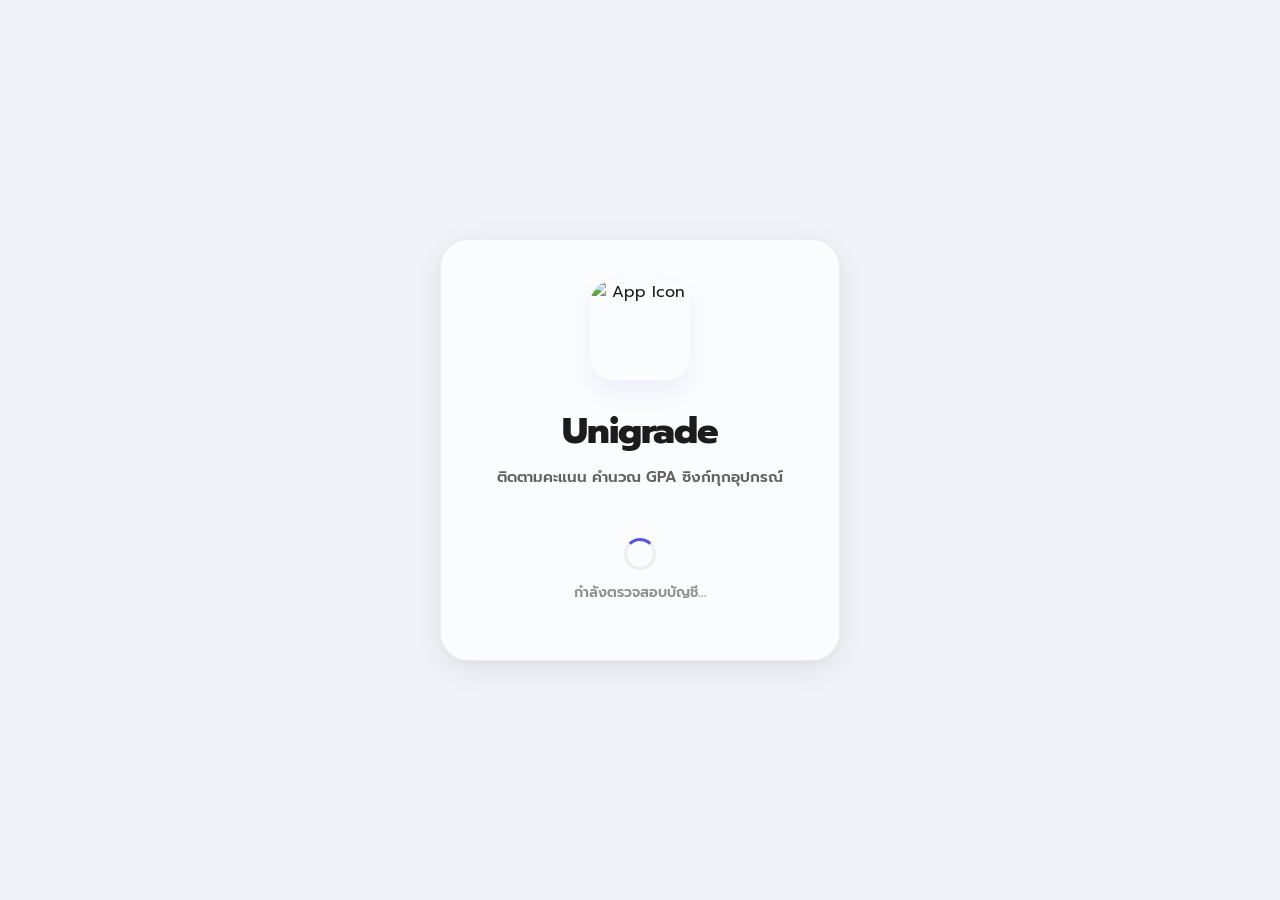
==== index(old).html @ cf2f213d "Rename index.html to index(old).html" ====
<!DOCTYPE html>
<html lang="th" data-theme="light">
<head>
<meta charset="UTF-8">
<meta name="viewport" content="width=device-width, initial-scale=1.0">
<title>Unigrade | Score Tracker</title>

<!-- iOS / PWA / Web App Manifest & Icons -->
<meta name="apple-mobile-web-app-capable" content="yes">
<meta name="apple-mobile-web-app-status-bar-style" content="black-translucent">
<meta name="apple-mobile-web-app-title" content="Unigrade">
<meta name="application-name" content="Unigrade">
<meta name="theme-color" content="#ffffff">

<!-- App Icon from Google Drive -->
<link rel="icon" type="image/png" sizes="192x192" href="https://lh3.googleusercontent.com/d/1JScnXLmRdBmx7TKJUDdVqTPx_iHXo6b-">
<link rel="shortcut icon" href="https://lh3.googleusercontent.com/d/1JScnXLmRdBmx7TKJUDdVqTPx_iHXo6b-" type="image/png">

<link rel="apple-touch-icon" sizes="180x180" href="https://lh3.googleusercontent.com/d/1JScnXLmRdBmx7TKJUDdVqTPx_iHXo6b-">
<link rel="apple-touch-icon-precomposed" sizes="180x180" href="https://lh3.googleusercontent.com/d/1JScnXLmRdBmx7TKJUDdVqTPx_iHXo6b-">

<link rel="manifest" href='data:application/manifest+json;charset=utf-8,%7B%22name%22%3A%22Unigrade%22%2C%22short_name%22%3A%22Unigrade%22%2C%22display%22%3A%22standalone%22%2C%22background_color%22%3A%22%23ffffff%22%2C%22theme_color%22%3A%22%23ffffff%22%2C%22icons%22%3A%5B%7B%22src%22%3A%22https%3A%2F%2Flh3.googleusercontent.com%2Fd%2F1JScnXLmRdBmx7TKJUDdVqTPx_iHXo6b-%22%2C%22sizes%22%3A%22180x180%20192x192%20512x512%22%2C%22type%22%3A%22image%2Fpng%22%2C%22purpose%22%3A%22any%20maskable%22%7D%5D%7D'>

<link rel="preconnect" href="https://fonts.googleapis.com">
<link rel="preconnect" href="https://fonts.gstatic.com" crossorigin>
<link href="https://fonts.googleapis.com/css2?family=DM+Mono:wght@400;500;700&family=Prompt:wght@300;400;500;600;700;800&display=optional" rel="stylesheet">
<!-- External Libraries — defer non-critical, keep Chart.js sync for first paint -->
<script src="https://cdnjs.cloudflare.com/ajax/libs/Chart.js/4.4.0/chart.umd.min.js" defer></script>
<script src="https://cdnjs.cloudflare.com/ajax/libs/Sortable/1.15.0/Sortable.min.js" defer></script>
<script src="https://cdnjs.cloudflare.com/ajax/libs/html2pdf.js/0.10.1/html2pdf.bundle.min.js" defer></script>
<script src="https://cdnjs.cloudflare.com/ajax/libs/lz-string/1.5.0/lz-string.min.js" defer></script>
<script src="https://cdnjs.cloudflare.com/ajax/libs/qrcodejs/1.0.0/qrcode.min.js" defer></script>
<style>
/* ─── Variables & Modern White Gradient Theming ─── */
:root {
  --bg-top: #ffffff;
  --bg-bottom: #f0f4f8;
  
  --glass-bg: rgba(255, 255, 255, 0.72);
  --glass-bg-hover: rgba(255, 255, 255, 0.92);
  --glass-border: rgba(0, 0, 0, 0.06);
  --glass-highlight: rgba(255, 255, 255, 0.9);
  --glass-shadow: 0 4px 16px rgba(0, 0, 0, 0.05), 0 1px 4px rgba(0, 0, 0, 0.03);
  --glass-shadow-hover: 0 8px 32px rgba(0, 0, 0, 0.08), 0 2px 8px rgba(0, 0, 0, 0.04);
  
  --ink: #1c1c1e;
  --ink2: #636366;
  --ink3: #8e8e93;
  
  --accent: #5856d6; 
  --accent-light: rgba(88, 86, 214, 0.08);
  --green: #34c759;
  --green-light: rgba(52, 199, 89, 0.08);
  --red: #ff3b30;
  --red-light: rgba(255, 59, 48, 0.08);
  --orange: #ff9f0a;
  --orange-light: rgba(255, 159, 10, 0.08);
  --purple: #af52de;
  --purple-light: rgba(175, 82, 222, 0.08);
  
  --mono: 'DM Mono', monospace;
  --body: "Prompt", -apple-system, BlinkMacSystemFont, "Segoe UI", Roboto, sans-serif;
  
  --r-xl: 28px;
  --r-lg: 20px;
  --r-md: 14px;
  --r-sm: 10px;
  --spring: 0.4s cubic-bezier(0.2, 0.8, 0.2, 1);
  --spring-fast: 0.2s cubic-bezier(0.2, 0.8, 0.2, 1);

  /* ─── Semantic surface tokens ─── */
  --surface-subtle:  rgba(0, 0, 0, 0.02);
  --surface-muted:   rgba(0, 0, 0, 0.03);
  --surface-dim:     rgba(0, 0, 0, 0.05);
  --overlay-light:   rgba(255, 255, 255, 0.9);
  --overlay-dark:    rgba(30, 30, 32, 0.9);
  --chart-grid:      rgba(128, 128, 128, 0.1);
  --danger-border:   rgba(255, 59, 48, 0.2);
}

[data-theme="dark"] {
  --bg-top: #000000;
  --bg-bottom: #161618;
  
  --glass-bg: rgba(30, 30, 32, 0.6);
  --glass-bg-hover: rgba(45, 45, 48, 0.8);
  --glass-border: rgba(255, 255, 255, 0.08);
  --glass-highlight: rgba(255, 255, 255, 0.15);
  --glass-shadow: 0 12px 32px rgba(0, 0, 0, 0.4);
  --glass-shadow-hover: 0 16px 48px rgba(0, 0, 0, 0.6);
  
  --ink: #f5f5f7;
  --ink2: #a1a1a6;
  --ink3: #6e6e73;
  
  --accent: #5e5ce6;
  --accent-light: rgba(94, 92, 230, 0.2);
  --green: #30d158;
  --green-light: rgba(48, 209, 88, 0.15);
  --red: #ff453a;
  --red-light: rgba(255, 69, 58, 0.15);
  --orange: #ffa040;
  --orange-light: rgba(255, 160, 64, 0.15);
  --purple: #bf5af2;
  --purple-light: rgba(191, 90, 242, 0.15);

  /* ─── Semantic surface tokens (dark) ─── */
  --surface-subtle:  rgba(255, 255, 255, 0.03);
  --surface-muted:   rgba(255, 255, 255, 0.05);
  --surface-dim:     rgba(255, 255, 255, 0.07);
  --overlay-light:   rgba(45, 45, 48, 0.95);
  --overlay-dark:    rgba(0, 0, 0, 0.85);
  --chart-grid:      rgba(255, 255, 255, 0.08);
  --danger-border:   rgba(255, 69, 58, 0.25);
}

* { margin: 0; padding: 0; box-sizing: border-box; }
html { 
  -webkit-font-smoothing: antialiased; 
  -webkit-tap-highlight-color: transparent;
  touch-action: manipulation;
}
body { 
  color: var(--ink); font-family: var(--body); min-height: 100vh; overflow-x: hidden;
  background-color: var(--bg-bottom);
  background-image: linear-gradient(180deg, var(--bg-top) 0%, var(--bg-bottom) 100%);
  background-attachment: scroll;
  transition: background var(--spring), color var(--spring);
  overscroll-behavior: none;
}
input, button, textarea, select { 
  font-family: var(--body); 
  -webkit-tap-highlight-color: transparent;
}
button { cursor: pointer; user-select: none; }

/* ─── Welcome Screen ─── */
#welcome-screen {
  position: fixed; inset: 0; background: var(--bg-top); z-index: 9999;
  display: none; flex-direction: column; align-items: center; justify-content: center;
  transition: opacity 0.8s ease; opacity: 0;
}
#welcome-text { font-size: 36px; font-weight: 700; color: var(--accent); letter-spacing: -1.5px; margin: 0; text-align: center; }
@media (max-width: 380px) { #welcome-text { font-size: 28px; } }

/* ─── Hide Scrollbars helper ─── */
.no-scroll-bar::-webkit-scrollbar { display: none; }
.no-scroll-bar { -ms-overflow-style: none; scrollbar-width: none; }

/* ─── Layout & Top Bar ─── */
.app { display: flex; flex-direction: column; height: 100vh; width: 100vw; overflow: hidden; }

.top-bar-container { position: sticky; top: 0; z-index: 800; padding: 16px 20px 0; display: flex; justify-content: center; pointer-events: none; transition: padding var(--spring-fast); padding-top: max(16px, env(safe-area-inset-top, 16px)); }
.top-bar-container.scrolled { padding: 10px 20px; }

.top-bar { 
  pointer-events: auto; display: flex; align-items: center; justify-content: space-between; 
  background: var(--glass-bg); backdrop-filter: blur(28px) saturate(180%); -webkit-backdrop-filter: blur(28px) saturate(180%); 
  border: 1px solid transparent; border-radius: 100px; padding: 8px 16px 8px 8px; 
  width: 100%; max-width: 1200px; box-shadow: none; transition: all 0.3s; 
}

.top-bar.scrolled { 
  background: var(--glass-bg); backdrop-filter: blur(32px) saturate(200%); -webkit-backdrop-filter: blur(32px) saturate(200%);
  border: 1px solid var(--glass-border); border-top: 1px solid var(--glass-highlight); box-shadow: var(--glass-shadow);
}

.top-bar-left { display: flex; align-items: center; gap: 12px; cursor: pointer; }
.profile-avatar { width: 44px; height: 44px; border-radius: 50%; object-fit: cover; border: 2px solid var(--glass-highlight); box-shadow: 0 4px 12px rgba(0,0,0,0.05); transition: transform var(--spring); }
.profile-avatar:hover { transform: scale(1.05); }
.user-info { display: flex; flex-direction: column; justify-content: center; }
.profile-name { font-weight: 600; font-size: 14px; white-space: nowrap; overflow: hidden; text-overflow: ellipsis; max-width: 200px; line-height: 1.2; }
.profile-email { font-size: 11px; color: var(--ink3); font-family: var(--mono); white-space: nowrap; overflow: hidden; text-overflow: ellipsis; max-width: 200px; }

.top-bar-center { display: flex; align-items: center; justify-content: center; flex: 1; }
.term-selector { position: relative; display: inline-flex; justify-content: center; }
.term-btn { background: var(--glass-bg); border: 1px solid var(--glass-border); border-radius: 100px; padding: 8px 20px; font-weight: 600; font-size: 14px; display: flex; justify-content: space-between; align-items: center; gap: 12px; cursor: pointer; color: var(--ink2); transition: all var(--spring); }
.term-btn:hover { background: var(--glass-bg-hover); transform: scale(1.02); }
.term-btn span:first-child { white-space: nowrap; overflow: hidden; text-overflow: ellipsis; max-width: 150px; }

/* ─── Term Dropdown Modal-Style ─── */
#dropdown-overlay { 
  position: fixed; 
  inset: 0; 
  background: rgba(0,0,0,0.3); 
  backdrop-filter: blur(4px); 
  -webkit-backdrop-filter: blur(4px); 
  z-index: 1000; 
  opacity: 0; 
  pointer-events: none; 
  transition: opacity var(--spring-fast);
}
#dropdown-overlay.open { opacity: 1; pointer-events: auto; }

.term-list { 
  display: none; 
  position: fixed; 
  top: 50%; 
  left: 50%; 
  transform: translate(-50%, -50%) scale(0.9); 
  background: var(--glass-bg); 
  backdrop-filter: blur(30px) saturate(200%); 
  -webkit-backdrop-filter: blur(30px) saturate(200%); 
  border: 1px solid var(--glass-border); 
  border-radius: var(--r-lg); 
  box-shadow: var(--glass-shadow-hover); 
  z-index: 1001; 
  width: 90%; 
  max-width: 320px; 
  max-height: 70vh; 
  overflow-y: auto; 
  padding: 12px; 
  opacity: 0; 
  transition: all var(--spring);
  -webkit-overflow-scrolling: touch;
}
.term-list.open { display: block; opacity: 1; transform: translate(-50%, -50%) scale(1); }
.term-item { 
  padding: 16px; 
  text-align: center; 
  cursor: pointer; 
  font-size: 16px; 
  font-weight: 700; 
  border-radius: var(--r-md); 
  transition: all var(--spring-fast); 
  white-space: nowrap; 
  overflow: hidden; 
  text-overflow: ellipsis; 
  margin-bottom: 8px; 
  border: 1px solid var(--glass-border); 
  background: var(--glass-bg); 
  box-shadow: var(--glass-shadow);
  min-height: 56px;
  display: flex;
  align-items: center;
  justify-content: center;
  user-select: none;
}
.term-item:hover { background: var(--glass-bg-hover); color: var(--accent); border-color: var(--accent); }
.term-item:active { transform: translateY(0); }

@media (max-width: 768px) {
  .term-list { 
    width: 95%; 
    max-width: 100%; 
    padding: 16px;
    border-radius: var(--r-md);
    max-height: 80vh;
  }
  .term-item { padding: 18px 16px; font-size: 15px; min-height: 60px; }
}

.top-bar-right { display: flex; align-items: center; gap: 12px; }
.sync-badge { display: flex; align-items: center; gap: 6px; padding: 6px 12px; border-radius: 100px; font-family: var(--mono); font-size: 11px; font-weight: 700; background: transparent; color: var(--ink3); border: 1px solid var(--glass-border); transition: all var(--spring-fast); }
.sync-badge.syncing { color: var(--accent); background: var(--accent-light); border-color: transparent; }
.sync-badge.synced { color: var(--green); background: var(--green-light); border-color: transparent; }
.sync-badge.error { color: var(--red); background: var(--red-light); border-color: transparent; }
.sync-dot { width: 6px; height: 6px; border-radius: 50%; background: currentColor; }
.sync-badge.syncing .sync-dot { animation: pulse 1s infinite; }

@media (max-width: 768px) {
  .top-bar { padding: 8px 12px; border-radius: var(--r-lg); gap: 8px; }
  .profile-name { max-width: 90px; font-size: 14px; }
  .profile-email { display: block; max-width: 90px; font-size: 10px; opacity: 0.8; } 
  .term-btn { padding: 8px 14px; font-size: 13px; min-height: 40px; }
  .term-btn span:first-child { max-width: 100px; }
  .profile-avatar { width: 40px; height: 40px; }
  #sync-text { display: none; }
  .sync-badge { 
    padding: 0; 
    border-radius: 50%; 
    border: none; 
    background: transparent; 
    min-width: 40px; 
    min-height: 40px;
    justify-content: center;
  }
  .sync-dot { 
    width: 10px; 
    height: 10px; 
  }
  .sync-badge.syncing { background: var(--accent-light); }
  .sync-badge.synced { background: var(--green-light); }
  .sync-badge.error { background: var(--red-light); }
  .top-bar-left { gap: 10px; }
}

/* ─── Main Content Area ─── */
.main-wrap { 
  flex: 1; 
  overflow-y: auto; 
  overflow-x: hidden; 
  padding: 24px 20px calc(140px + env(safe-area-inset-bottom, 0px)) 20px; 
  display: block; 
  width: 100%; 
  -webkit-overflow-scrolling: touch;
  scroll-padding-top: 80px;
}
.main-wrap::-webkit-scrollbar { width: 6px; }
.main-wrap::-webkit-scrollbar-thumb { background: var(--glass-border); border-radius: var(--r-sm); }

@media (max-width: 768px) {
  .main-wrap { padding: 16px 12px calc(120px + env(safe-area-inset-bottom, 0px)) 12px; }
}

/* ─── Bento Grid System ─── */
.bento-grid { display: grid; grid-template-columns: repeat(12, 1fr); gap: 20px; width: 100%; max-width: 1200px; margin: 0 auto; align-content: flex-start; }
/* ─── Glass Depth System: 3 tiers ───
   Tier 1 (content cards): blur(12px) — base surface
   Tier 2 (floating UI — dock, topbar): blur(28px) saturate(180%) — elevated
   Tier 3 (modals/overlays): solid bg, no extra blur — overlay handles it
*/
.bento-card { min-width: 0; background: var(--glass-bg); backdrop-filter: blur(12px) saturate(140%); -webkit-backdrop-filter: blur(12px) saturate(140%); border: 1px solid var(--glass-border); border-top: 1px solid var(--glass-highlight); border-radius: var(--r-xl); padding: 24px; box-shadow: var(--glass-shadow); transition: all var(--spring); position: relative; overflow: hidden; display: flex; flex-direction: column; contain: layout style; }
.bento-card.hoverable:hover { transform: translateY(-2px); box-shadow: var(--glass-shadow-hover); }

.col-12 { grid-column: span 12; } .col-8 { grid-column: span 8; } .col-6 { grid-column: span 6; } .col-4 { grid-column: span 4; } .col-3 { grid-column: span 3; }
@media (max-width: 1024px) { .col-4, .col-3 { grid-column: span 6; } }
@media (max-width: 768px) { 
  .bento-grid { gap: 12px; } 
  .col-6, .col-4, .col-3 { grid-column: span 12; } 
  .bento-card { padding: 18px; border-radius: var(--r-md); } 
  .title-md { font-size: 20px; }
  .stat-value { font-size: 36px; }
}

/* Subject detail stat cards: 2×2 on mobile */
@media (max-width: 768px) {
  #view-subject .bento-card.col-3 { grid-column: span 6; }
}

/* Analytics cumulative GPA: scale down on mobile */
@media (max-width: 768px) {
  #stat-cum-gpa { font-size: 44px !important; }
}

/* Dashboard: GPA card stays 2-col on mobile, secondary stats side-by-side */
@media (max-width: 768px) {
  #view-dashboard .bento-card.col-6:first-child { grid-column: span 12; }
  #view-dashboard .bento-card.col-6:first-child .stat-value { font-size: 64px !important; }
  #view-dashboard .bento-card.col-3 { grid-column: span 6; }
  #view-dashboard .bento-card.col-3 .stat-value { font-size: 36px !important; letter-spacing: -1px !important; }
}

/* Planner: show upcoming deadlines before calendar on mobile */
@media (max-width: 768px) {
  #view-planner .col-4 { order: -1; }
}

/* col-8 stays 2-column on tablet (768–1024px), only stacks below 768px */
@media (max-width: 768px) {
  .col-8 { grid-column: span 12; }
}

/* Modal height on short screens (landscape phone) */
@media (max-height: 600px) {
  .modal-box { max-height: 95vh; }
  .modal-overlay { padding: 8px; }
}

/* toggle-wrap on very small screens */
@media (max-width: 480px) {
  .toggle-wrap { font-size: 12px; padding: 6px 12px; }
}

/* subj-title-input on 320px */
@media (max-width: 380px) {
  .subj-title-input { font-size: 24px; letter-spacing: -0.5px; }
}

/* ─── Apple Dock ─── */
.dock-container { position: fixed; bottom: 40px; left: 0; right: 0; display: flex; justify-content: center; z-index: 900; pointer-events: none; padding-bottom: env(safe-area-inset-bottom, 0px); }
.apple-dock { pointer-events: auto; display: flex; gap: 8px; align-items: flex-end; background: var(--glass-bg); backdrop-filter: blur(32px) saturate(200%); -webkit-backdrop-filter: blur(32px) saturate(200%); border: 1px solid var(--glass-border); border-top: 1px solid var(--glass-highlight); border-radius: var(--r-xl); padding: 10px 14px; box-shadow: 0 8px 24px rgba(0,0,0,0.06), 0 2px 8px rgba(0,0,0,0.03), inset 0 1px 0 rgba(255,255,255,0.5); transition: all var(--spring); }
[data-theme="dark"] .apple-dock { box-shadow: 0 20px 40px rgba(0,0,0,0.5), inset 0 1px 0 rgba(255,255,255,0.1); }

.dock-item { position: relative; display: flex; justify-content: center; align-items: center; width: 46px; height: 46px; border-radius: 14px; background: var(--glass-bg); color: var(--ink); cursor: pointer; transition: all 0.2s cubic-bezier(0.2, 0.8, 0.2, 1); border: 1px solid transparent; }
.dock-item.active { background: var(--accent); color: white; box-shadow: 0 3px 10px var(--accent-light); border-top: 1px solid rgba(255,255,255,0.2); }

@media (hover: hover) and (pointer: fine) {
  .apple-dock:hover .dock-item { filter: brightness(0.85); }
  [data-theme="dark"] .apple-dock:hover .dock-item { filter: brightness(0.65); }
  .apple-dock .dock-item:hover { filter: brightness(1); transform: scale(1.15) translateY(-6px); z-index: 10; margin: 0 6px; will-change: transform; }
  .apple-dock .dock-item.active:hover { background: var(--accent); }
}

.dock-item::after { content: attr(data-tooltip); position: absolute; top: -40px; background: var(--glass-bg); backdrop-filter: blur(20px); border: 1px solid var(--glass-border); border-radius: 8px; padding: 6px 10px; font-size: 12px; font-weight: 700; color: var(--ink); opacity: 0; pointer-events: none; transition: opacity 0.2s; white-space: nowrap; box-shadow: var(--glass-shadow); }
@media (hover: hover) and (pointer: fine) { .dock-item:hover::after { opacity: 1; } }
@media (pointer: fine) { .dock-item:hover::after { opacity: 1; } }

.dock-icon { width: 22px; height: 22px; transition: transform 0.2s; flex-shrink: 0; }
.dock-item.active::before { content: ''; position: absolute; bottom: -6px; width: 4px; height: 4px; border-radius: 50%; background: var(--ink); opacity: 0.5; }
.dock-divider { width: 1px; height: 36px; background: var(--glass-border); margin: 0 4px; align-self: center; }

@media (max-width: 768px) {
  .dock-container { bottom: 16px; padding: 0 12px; padding-bottom: env(safe-area-inset-bottom, 0px); }
  .apple-dock { 
    padding: 10px 12px; 
    gap: 6px; 
    border-radius: 24px;
    width: 100%;
    max-width: 100%;
    justify-content: space-around;
  }
  .dock-item { 
    width: 48px; 
    height: 48px; 
    border-radius: 14px;
    flex: 0 0 auto;
  }
  .dock-icon { width: 20px; height: 20px; }
  .dock-divider { height: 32px; margin: 0 2px; }
  .dock-item::after { display: none; }
}

@media (max-width: 480px) {
  .apple-dock { padding: 8px 10px; gap: 4px; }
  .dock-item { width: 44px; height: 44px; border-radius: 12px; }
  .dock-icon { width: 18px; height: 18px; }
}

/* ─── Typography & UI ─── */
.label { font-size: 10px; color: var(--ink3); font-weight: 700; text-transform: uppercase; letter-spacing: 0.8px; margin-bottom: 12px; display: flex; align-items: center; justify-content: space-between; }
.title-md { font-size: 20px; font-weight: 700; letter-spacing: -0.3px; margin-bottom: 8px; }
.stat-value { font-family: var(--mono); font-size: 52px; font-weight: 700; line-height: 1; letter-spacing: -1.5px; margin: 8px 0; }

/* ─── Easing tokens ─── */
:root {
  --ease-out-quart: cubic-bezier(0.25, 1, 0.5, 1);
  --ease-out-expo:  cubic-bezier(0.16, 1, 0.3, 1);
}

@keyframes blurFadeUp { 
  0%   { opacity: 0; transform: translateY(10px); } 
  100% { opacity: 1; transform: translateY(0); } 
}
/* Refined entrance — snappier deceleration */
.ani { animation: blurFadeUp 0.35s var(--ease-out-expo) forwards; opacity: 0; }

@keyframes spin { 100% { transform: rotate(360deg); } }
@keyframes pulse { 0%, 100% { opacity: 1; } 50% { opacity: 0.5; } }
.spinner { display: inline-block; width: 32px; height: 32px; border: 3px solid var(--glass-border); border-top-color: var(--accent); border-radius: 50%; animation: spin 1s linear infinite; margin-bottom: 12px; }

/* ─── View crossfade ─── */
@keyframes viewEnter {
  0%   { opacity: 0; transform: translateY(6px) scale(0.995); }
  100% { opacity: 1; transform: translateY(0) scale(1); }
}
.view-enter { animation: viewEnter 0.28s var(--ease-out-expo) forwards; }

/* ─── Stat counter pop ─── */
@keyframes statPop {
  0%   { transform: scale(1); }
  40%  { transform: scale(1.06); }
  100% { transform: scale(1); }
}
.stat-pop { animation: statPop 0.3s var(--ease-out-quart); }

/* ─── Grade pill color transition ─── */
.score-pill, .tag { transition: color 0.25s var(--ease-out-quart), background 0.25s var(--ease-out-quart), border-color 0.25s var(--ease-out-quart); }

/* ─── Subject card press (mobile tap) ─── */
.subject-card { transition: transform 0.15s var(--ease-out-quart), box-shadow var(--spring), background var(--spring); }
.subject-card:active { transform: scale(0.97); }

/* ─── Progress bar animate-in ─── */
.progress-fill { transition: width 0.6s var(--ease-out-expo) !important; }
.progress-fill.animate-in { width: 0% !important; }

/* ─── Onboarding step slide ─── */
@keyframes stepSlideIn {
  0%   { opacity: 0; transform: translateX(16px); }
  100% { opacity: 1; transform: translateX(0); }
}
@keyframes stepSlideOut {
  0%   { opacity: 1; transform: translateX(0); }
  100% { opacity: 0; transform: translateX(-16px); }
}
.onboard-step.slide-in  { animation: stepSlideIn  0.25s var(--ease-out-expo) forwards; }
.onboard-step.slide-out { animation: stepSlideOut 0.2s  var(--ease-out-quart) forwards; }

/* ─── Dock active dot slide ─── */
.dock-item::before { 
  transition: opacity 0.2s var(--ease-out-quart), transform 0.2s var(--ease-out-quart); 
  transform: scale(0);
}
.dock-item.active::before { transform: scale(1); }

/* ─── Delight Animations ─── */
@keyframes gradeUp {
  0%   { transform: scale(1); }
  30%  { transform: scale(1.18) rotate(-3deg); }
  60%  { transform: scale(1.12) rotate(2deg); }
  100% { transform: scale(1) rotate(0deg); }
}
@keyframes confettiFall {
  0%   { transform: translateY(-20px) rotate(0deg); opacity: 1; }
  100% { transform: translateY(80px) rotate(720deg); opacity: 0; }
}
@keyframes scoreFlash {
  0%   { background: var(--green-light); transform: scale(1.04); }
  100% { background: transparent; transform: scale(1); }
}
@keyframes toastBounce {
  0%   { transform: translateY(-100%) scale(0.9); opacity: 0; }
  60%  { transform: translateY(4px) scale(1.02); opacity: 1; }
  100% { transform: translateY(0) scale(1); opacity: 1; }
}
@keyframes welcomePulse {
  0%, 100% { opacity: 1; }
  50%       { opacity: 0.7; }
}
.grade-up-anim { animation: gradeUp 0.5s var(--ease-out-quart); }
.score-flash   { animation: scoreFlash 0.4s var(--ease-out-quart) forwards; }

/* Smooth transitions for view changes */
.bento-grid { animation: viewEnter 0.28s var(--ease-out-expo) forwards; }

/* Loading skeleton */
@keyframes shimmer { 0% { background-position: -1000px 0; } 100% { background-position: 1000px 0; } }
.skeleton { 
  background: linear-gradient(90deg, var(--glass-bg) 0%, var(--glass-bg-hover) 50%, var(--glass-bg) 100%);
  background-size: 1000px 100%;
  animation: shimmer 2s infinite;
  border-radius: var(--r-md);
}

/* Buttons */
.btn { 
  padding: 10px 18px; 
  border-radius: 100px; 
  font-size: 13px; 
  font-weight: 600; 
  cursor: pointer; 
  transition: all var(--spring-fast); 
  border: 1px solid transparent; 
  display: inline-flex; 
  align-items: center; 
  justify-content: center; 
  gap: 6px; 
  backdrop-filter: blur(10px);
  min-height: 44px;
  user-select: none;
  -webkit-user-select: none;
  letter-spacing: 0.1px;
}
.btn-outline { background: var(--glass-bg); border-color: var(--glass-border); color: var(--ink2); border-top: 1px solid var(--glass-highlight); box-shadow: var(--glass-shadow); }
.btn-outline:hover { background: var(--glass-bg-hover); transform: scale(1.02); }
.btn-outline:active { transform: scale(0.98); }
.btn-accent, .btn-outline.btn-accent { background: var(--accent) !important; color: white !important; box-shadow: 0 2px 8px var(--accent-light); border-color: var(--accent) !important; }
.btn-accent:hover, .btn-outline.btn-accent:hover { transform: scale(1.02); box-shadow: 0 4px 14px var(--accent-light); filter: brightness(1.06); color: white !important; }
.btn-accent:active, .btn-outline.btn-accent:active { transform: scale(0.98); color: white !important; }
.btn-accent.no-shadow, .btn-outline.btn-accent.no-shadow { color: white !important; box-shadow: none; }
.btn-icon { 
  background: var(--glass-bg); 
  border: 1px solid var(--glass-border); 
  font-size: 16px; 
  cursor: pointer; 
  color: var(--ink); 
  min-width: 44px; 
  min-height: 44px; 
  width: 44px; 
  height: 44px; 
  border-radius: 50%; 
  display: flex; 
  align-items: center; 
  justify-content: center; 
  transition: all var(--spring-fast); 
  box-shadow: var(--glass-shadow);
  user-select: none;
}
.btn-icon:hover { background: var(--glass-bg-hover); transform: scale(1.05); }
.btn-icon:active { transform: scale(0.95); }

@media (max-width: 768px) {
  .btn { padding: 12px 18px; font-size: 14px; min-height: 48px; }
  .btn-icon { min-width: 48px; min-height: 48px; width: 48px; height: 48px; font-size: 18px; }
}
.input-ghost { 
  background: transparent; 
  border: none; 
  border-bottom: 2px solid transparent; 
  color: var(--ink); 
  outline: none; 
  transition: border-color var(--spring-fast); 
  width: 100%;
  min-height: 44px;
  font-size: 16px;
}
.input-ghost:focus { border-bottom-color: var(--accent); }

@media (max-width: 768px) {
  .input-ghost { font-size: 16px; min-height: 48px; }
}

.no-shadow { box-shadow: none !important; }

/* ─── Extracted utility classes ─── */

/* stat-mini-card: colored stat tile used in analytics grid */
.stat-mini {
  padding: 16px;
  border-radius: var(--r-md);
  border: 1px solid var(--glass-border);
}
.stat-mini-accent  { background: var(--accent-light); }
.stat-mini-green   { background: var(--green-light); }
.stat-mini-purple  { background: var(--purple-light); }
.stat-mini-orange  { background: var(--orange-light); }
.stat-mini-neutral { background: var(--surface-muted); }

/* stat-mini label: uppercase caption inside a stat tile */
.stat-mini-label {
  font-size: 11px;
  font-weight: 800;
  text-transform: uppercase;
  margin-bottom: 8px;
}
.stat-mini-label-accent  { color: var(--accent); }
.stat-mini-label-green   { color: var(--green); }
.stat-mini-label-purple  { color: var(--purple); }
.stat-mini-label-orange  { color: var(--orange); }
.stat-mini-label-neutral { color: var(--ink3); }

/* mono-stat: large monospace number */
.mono-stat {
  font-family: var(--mono);
  font-weight: 800;
  line-height: 1;
}
.mono-stat-32 { font-size: 32px; }
.mono-stat-24 { font-size: 24px; }

/* stat-sub: small caption below a stat value */
.stat-sub-sm {
  font-size: 12px;
  color: var(--ink3);
  margin-top: 4px;
}

/* section-divider: horizontal rule between sections */
.section-divider {
  width: 100%;
  height: 1px;
  background: var(--glass-border);
  margin: 16px 0;
}

/* code-surface: monospace code/preview block */
.code-surface {
  background: var(--surface-subtle);
  padding: 12px;
  border-radius: var(--r-sm);
  font-family: var(--mono);
  font-size: 12px;
  border: 1px solid var(--glass-border);
}

/* empty-state: centered placeholder with icon */
.empty-state {
  text-align: center;
  padding: 48px 20px;
  color: var(--ink3);
}
.empty-state-icon  { width: 56px; height: 56px; margin: 0 auto 14px; display: flex; align-items: center; justify-content: center; }
.empty-state-title { font-size: 17px; font-weight: 800; color: var(--ink2); margin-bottom: 6px; }
.empty-state-desc  { font-size: 13px; font-weight: 500; line-height: 1.6; margin-bottom: 18px; }

/* danger-action: red-tinted button/border */
.danger-color { color: var(--red) !important; border-color: var(--danger-border) !important; }

/* Table */
.table-container { width: 100%; overflow-x: auto; -webkit-overflow-scrolling: touch; }
.bento-table { width: 100%; border-collapse: collapse; text-align: left; }
.bento-table th { padding: 12px 14px; font-family: var(--mono); font-size: 11px; color: var(--ink3); border-bottom: 1px solid var(--glass-border); font-weight: 600; letter-spacing: 0.4px; text-transform: uppercase; }
.bento-table td { padding: 14px; border-bottom: 1px solid var(--glass-border); font-size: 14px; font-weight: 400; }
.bento-table tbody tr { transition: background var(--spring-fast); cursor: pointer; }
.bento-table tbody tr:hover td { background: var(--glass-bg); }
.bento-table tbody tr:active td { background: var(--glass-bg-hover); }

@media (max-width: 768px) {
  .bento-table th { padding: 12px 10px; font-size: 11px; }
  .bento-table td { padding: 14px 10px; font-size: 13px; }
}

/* Tags */
.tag { font-family: var(--mono); font-size: 11px; font-weight: 600; padding: 3px 9px; border-radius: 100px; display: inline-block; background: var(--glass-bg); border: 1px solid var(--glass-border); letter-spacing: 0.2px; }
.tag.A, .tag.B\+ { color: var(--green); background: var(--green-light); border-color: transparent; }
.tag.B, .tag.C\+ { color: var(--accent); background: var(--accent-light); border-color: transparent; }
.tag.C, .tag.D\+ { color: var(--orange); background: var(--orange-light); border-color: transparent; }
.tag.D, .tag.F { color: var(--red); background: var(--red-light); border-color: transparent; }
.tag.W { color: var(--ink3); }

/* Grade Hiding */
body.hide-grades .tag,
body.hide-grades .score-pill,
body.hide-grades .stat-value,
body.hide-grades .grade-letter,
body.hide-grades .subj-score-detail,
body.hide-grades #grade-distribution-bar,
body.hide-grades canvas,
body.hide-grades .cat-stat-val,
body.hide-grades .item-score-col input,
body.hide-grades .item-weight-col,
body.hide-grades #subj-stat-raw,
body.hide-grades #subj-stat-grade,
body.hide-grades .qg-btn,
body.hide-grades .progress-bar,
body.hide-grades .progress-fill {
  animation: fadeBlur 0.6s cubic-bezier(0.4, 0, 0.2, 1) forwards !important;
  user-select: none !important;
  pointer-events: none !important;
}

/* Animation when showing grades */
body:not(.hide-grades) .tag,
body:not(.hide-grades) .score-pill,
body:not(.hide-grades) .stat-value,
body:not(.hide-grades) .grade-letter,
body:not(.hide-grades) .subj-score-detail,
body:not(.hide-grades) #grade-distribution-bar,
body:not(.hide-grades) canvas,
body:not(.hide-grades) .cat-stat-val,
body:not(.hide-grades) .item-score-col input,
body:not(.hide-grades) .item-weight-col,
body:not(.hide-grades) #subj-stat-raw,
body:not(.hide-grades) #subj-stat-grade,
body:not(.hide-grades) .qg-btn,
body:not(.hide-grades) .progress-bar,
body:not(.hide-grades) .progress-fill {
  animation: fadeUnblur 0.6s cubic-bezier(0.4, 0, 0.2, 1) forwards;
}

@keyframes fadeBlur {
  0% {
    filter: blur(0);
    opacity: 1;
  }
  100% {
    filter: blur(8px);
    opacity: 0.8;
  }
}

@keyframes fadeUnblur {
  0% {
    filter: blur(8px);
    opacity: 0.5;
  }
  100% {
    filter: blur(0);
    opacity: 1;
  }
}

body.hide-grades .tag { background: var(--glass-bg) !important; color: var(--ink3) !important; border: 1px solid var(--glass-border) !important; }

/* ─── Progress Bar ─── */
.progress-bar {
  width: 100%;
  height: 6px;
  background: var(--glass-border);
  border-radius: 100px;
  overflow: hidden;
}
.progress-fill {
  height: 100%;
  border-radius: 100px;
  transition: width var(--spring);
  min-width: 4px;
}

/* ─── Subject card grade accent border ─── */
.subject-card-A, .subject-card-Bplus { border-left: 3px solid var(--green) !important; }
.subject-card-B, .subject-card-Cplus { border-left: 3px solid var(--accent) !important; }
.subject-card-C, .subject-card-Dplus { border-left: 3px solid var(--orange) !important; }
.subject-card-D, .subject-card-F { border-left: 3px solid var(--red) !important; }
.subject-card-W { border-left: 3px solid var(--ink3) !important; }

/* ─── Category type color accents ─── */
.cat-box[data-type="assignment"] { border-left: 3px solid var(--accent); }
.cat-box[data-type="midterm"] { border-left: 3px solid var(--orange); }
.cat-box[data-type="final"] { border-left: 3px solid var(--purple); }

/* ─── Grade distribution bar ─── */
.grade-dist-bar {
  display: flex;
  height: 8px;
  border-radius: 100px;
  overflow: hidden;
  gap: 2px;
  margin-bottom: 8px;
}
.grade-dist-segment {
  height: 100%;
  border-radius: 100px;
  transition: width var(--spring);
  min-width: 4px;
}
.grade-dist-legend {
  display: flex;
  flex-wrap: wrap;
  gap: 8px 16px;
  font-family: var(--mono);
  font-size: 11px;
  font-weight: 700;
}
.grade-dist-dot {
  width: 8px;
  height: 8px;
  border-radius: 50%;
  flex-shrink: 0;
}

/* ─── Hardening: Reduced Motion ─── */
@media (prefers-reduced-motion: reduce) {
  *, *::before, *::after {
    animation-duration: 0.01ms !important;
    animation-iteration-count: 1 !important;
    transition-duration: 0.01ms !important;
  }
}

/* ─── Hardening: Text Overflow Utilities ─── */
.truncate { overflow: hidden; text-overflow: ellipsis; white-space: nowrap; }
.line-clamp-2 { display: -webkit-box; -webkit-line-clamp: 2; -webkit-box-orient: vertical; overflow: hidden; }
.break-word { word-wrap: break-word; overflow-wrap: break-word; }

/* ─── Hardening: Focus Visible ─── */
:focus-visible {
  outline: 2px solid var(--accent);
  outline-offset: 2px;
  border-radius: 4px;
}
button:focus-visible, a:focus-visible { outline: 2px solid var(--accent); outline-offset: 3px; }

/* ─── Hardening: Disabled State ─── */
button:disabled, .btn:disabled {
  opacity: 0.4;
  cursor: not-allowed;
  pointer-events: none;
}

/* ─── Hardening: Long subject names ─── */
.subj-title-input {
  word-break: break-word;
  overflow-wrap: break-word;
}

/* ─── Hardening: Stat value overflow ─── */
.stat-value {
  word-break: break-all;
  max-width: 100%;
}

/* ─── Hardening: Item name overflow ─── */
.item-name-col { overflow: hidden; }
.dl-name { overflow: hidden; text-overflow: ellipsis; white-space: nowrap; max-width: 100%; }

/* ─── Hardening: Modal content overflow ─── */
.modal-box { word-break: break-word; overflow-wrap: break-word; }
.subj-title-input { 
  font-size: 34px; 
  font-weight: 800; 
  letter-spacing: -1.5px; 
  width: 100%; 
  margin-bottom: 8px; 
  background: transparent;
  min-height: 48px;
}
.score-pill { 
  display: inline-flex; 
  align-items: center; 
  justify-content: center; 
  padding: 5px 20px; 
  border-radius: 100px; 
  font-family: var(--mono); 
  font-size: 22px; 
  font-weight: 600; 
  border: 1.5px solid currentColor; 
  background: var(--glass-bg);
  min-height: 44px;
  opacity: 0.85;
}

@media (max-width: 768px) {
  .subj-title-input { font-size: 28px; }
  .score-pill { font-size: 20px; padding: 6px 20px; }
}

/* Subject detail header actions */
.subj-actions { display: flex; gap: 8px; flex-wrap: wrap; }
@media (max-width: 480px) {
  .subj-actions { width: 100%; }
  .subj-actions .btn { flex: 1; font-size: 12px; padding: 8px 10px; }
}

/* Hide grades indicator responsive */
@media (max-width: 768px) {
  #hide-grades-indicator { top: auto !important; bottom: calc(100px + env(safe-area-inset-bottom, 0px)); right: 12px !important; font-size: 11px !important; padding: 6px 10px !important; }
  #hide-grades-indicator span:last-child { display: none; }
}
.cat-box { 
  background: var(--glass-bg); 
  border: 1px solid var(--glass-border); 
  border-radius: var(--r-lg); 
  padding: 20px; 
  margin-bottom: 16px;
  transition: all var(--spring-fast);
}
.cat-header { display: flex; align-items: center; justify-content: space-between; border-bottom: 1px solid var(--glass-border); padding-bottom: 12px; margin-bottom: 16px; flex-wrap: wrap; gap: 12px; }
.cat-title { font-size: 18px; font-weight: 700; color: var(--ink); flex: 1; display: flex; align-items: center; gap: 8px; min-width: 150px; }
.cat-stats { display: flex; gap: 20px; align-items: center; flex-wrap: wrap; }
.cat-stat-val { font-family: var(--mono); font-size: 15px; font-weight: 600; }
.cat-stat-lbl { font-size: 11px; color: var(--ink3); font-weight: 700; margin-top: 2px; }

@media (max-width: 768px) {
  .cat-box { padding: 16px; }
  .cat-header { flex-direction: column; align-items: flex-start; }
  .cat-title { font-size: 16px; width: 100%; }
  .cat-stats { width: 100%; justify-content: space-between; gap: 16px; }
}

/* Flex Item Row */
.item-row { 
  display: flex; 
  flex-wrap: wrap; 
  gap: 8px; 
  align-items: center; 
  padding: 12px 16px; 
  background: var(--glass-bg); 
  border: 1px solid var(--glass-border); 
  border-radius: var(--r-md); 
  margin-bottom: 6px; 
  transition: background var(--spring-fast);
  min-height: 52px;
}
.item-row:hover { background: var(--glass-bg-hover); }
.item-row:active { background: var(--glass-bg); }
.item-row input { 
  background: transparent; 
  border: none; 
  outline: none; 
  font-size: 14px; 
  font-weight: 500; 
  color: var(--ink); 
  border-bottom: 1px solid transparent; 
  transition: border-color var(--spring-fast); 
  padding: 6px;
  min-height: 36px;
}
.item-row input:focus { border-bottom-color: var(--accent); }

@media (max-width: 768px) {
  .item-row { padding: 16px 14px; gap: 10px; min-height: 64px; }
  .item-row input { font-size: 15px; padding: 8px; min-height: 40px; }
}
.item-name-col { flex: 1; min-width: 140px; display: flex; flex-direction: column; }
.dl-input { 
  font-size: 11px !important; 
  color: var(--ink3) !important; 
  font-family: var(--mono) !important; 
  cursor: pointer; 
  border-bottom: 1px dashed var(--glass-border) !important; 
  margin-top: 4px;
  min-height: 28px !important;
}
.item-score-col { display: flex; align-items: center; gap: 4px; flex-wrap: wrap; }
.item-score-col input { 
  width: 60px; 
  text-align: center; 
  font-family: var(--mono); 
  font-weight: 800; 
  border-bottom: 2px solid var(--glass-border);
  min-height: 44px;
  font-size: 16px;
  padding: 8px 4px;
  border-radius: var(--r-sm);
  background: var(--glass-bg);
  transition: all var(--spring-fast);
}
.item-score-col input:focus {
  background: var(--glass-bg);
  border-bottom-color: var(--accent);
  box-shadow: 0 0 0 3px var(--accent-light);
  transform: scale(1.05);
}
.item-weight-col { 
  display: flex; 
  align-items: center; 
  gap: 4px; 
  background: var(--glass-bg); 
  padding: 8px 12px; 
  border-radius: var(--r-sm);
  min-height: 44px;
  transition: all var(--spring-fast);
}
.item-weight-col:focus-within {
  background: var(--accent-light);
  box-shadow: 0 0 0 2px var(--accent-light);
}
[data-theme="dark"] .item-weight-col { background: var(--glass-bg); }
.item-weight-col input { 
  width: 50px; 
  text-align: center; 
  font-family: var(--mono); 
  font-weight: 800; 
  color: var(--accent);
  min-height: 32px;
  font-size: 16px;
  padding: 6px 4px;
  border-radius: 6px;
  background: transparent;
  transition: all var(--spring-fast);
}
.item-weight-col input:focus {
  background: var(--glass-bg-hover);
  box-shadow: 0 2px 8px rgba(0,0,0,0.1);
  transform: scale(1.05);
}

@media (max-width: 768px) {
  .item-name-col { min-width: 100%; flex: 1 1 100%; }
  .item-score-col { flex: 1 1 auto; }
  .item-weight-col { flex: 1 1 auto; }
  .item-score-col input { width: 70px; font-size: 17px; min-height: 48px; padding: 10px 6px; }
  .item-weight-col { padding: 10px 14px; min-height: 48px; }
  .item-weight-col input { width: 55px; font-size: 17px; min-height: 36px; }
}
.w-input { 
  width: 100%; 
  background: var(--glass-bg); 
  border: 1px solid var(--glass-border); 
  border-radius: var(--r-md); 
  padding: 8px 12px; 
  text-align: center; 
  font-family: var(--mono); 
  font-size: 16px; 
  font-weight: 700; 
  color: var(--ink); 
  outline: none; 
  transition: all var(--spring-fast); 
  box-shadow: inset 0 2px 4px rgba(0,0,0,0.02);
  min-height: 48px;
}
.w-input:focus { 
  border-color: var(--accent); 
  box-shadow: 0 0 0 4px var(--accent-light), inset 0 2px 4px rgba(0,0,0,0.02);
  transform: scale(1.02);
  background: var(--glass-bg-hover);
}
.w-input:hover {
  border-color: var(--accent);
  background: var(--glass-bg-hover);
}

@media (max-width: 768px) {
  .w-input { font-size: 17px; padding: 14px; min-height: 52px; }
}

/* Quick Mode */
.toggle-wrap { 
  display: flex; 
  align-items: center; 
  gap: 12px; 
  font-size: 13px; 
  font-weight: 700; 
  color: var(--ink2); 
  background: var(--glass-bg); 
  padding: 8px 16px; 
  border-radius: 100px; 
  border: 1px solid var(--glass-border);
  user-select: none;
  min-height: 40px;
}
.switch { position: relative; display: inline-block; width: 44px; height: 26px; flex-shrink: 0; }
.switch input { opacity: 0; width: 0; height: 0; }
.slider { position: absolute; cursor: pointer; inset: 0; background-color: rgba(0,0,0,0.1); border-radius: 34px; transition: var(--spring-fast); }
.slider:before { position: absolute; content: ""; height: 20px; width: 20px; left: 3px; bottom: 3px; background-color: white; border-radius: 50%; transition: var(--spring-fast); box-shadow: 0 2px 4px rgba(0,0,0,0.2); }
input:checked + .slider { background-color: var(--accent); }
input:checked + .slider:before { transform: translateX(18px); }

@media (max-width: 768px) {
  .toggle-wrap { padding: 10px 16px; font-size: 13px; min-height: 44px; }
  .switch { width: 48px; height: 28px; }
  .slider:before { height: 22px; width: 22px; }
  input:checked + .slider:before { transform: translateX(20px); }
}

/* Quick Grade Grid Wrap Fix */
.qg-grid { display: flex; flex-wrap: wrap; gap: 10px; justify-content: center; margin-top: 16px; }
.qg-btn { 
  flex: 1 1 calc(25% - 10px); 
  min-width: 70px; 
  padding: 14px 0; 
  border-radius: var(--r-md); 
  border: 1px solid var(--glass-border); 
  background: var(--glass-bg); 
  color: var(--ink2); 
  font-weight: 600; 
  font-family: var(--mono); 
  font-size: 17px; 
  cursor: pointer; 
  text-align: center; 
  transition: all var(--spring-fast);
  min-height: 52px;
  user-select: none;
}
.qg-btn:hover { background: var(--glass-bg-hover); }
.qg-btn:active { transform: scale(0.95); }
.qg-btn.active { background: var(--accent); color: white; border-color: var(--accent); transform: scale(1.02); box-shadow: 0 4px 12px var(--accent-light); }

@media (max-width: 768px) { 
  .qg-grid { gap: 8px; }
  .qg-btn { 
    font-size: 17px; 
    padding: 14px 0; 
    flex: 1 1 calc(25% - 8px);
    min-height: 60px;
  } 
}

@media (max-width: 480px) { 
  .qg-btn { 
    font-size: 16px; 
    padding: 12px 0; 
    flex: 1 1 calc(33.333% - 8px);
    min-height: 56px;
  } 
}

/* ─── Planner / Calendar ─── */
.cal-grid { display: grid; grid-template-columns: repeat(7, 1fr); gap: 6px; margin-top: 16px; }
.cal-head { text-align: center; font-family: var(--mono); font-size: 11px; font-weight: 800; color: var(--ink3); text-transform: uppercase; padding: 8px 0; }
.cal-day { 
  min-height: 80px; 
  border-radius: var(--r-sm); 
  padding: 8px; 
  border: 1px solid var(--glass-border); 
  background: var(--glass-bg); 
  display: flex; 
  flex-direction: column; 
  cursor: default;
  transition: all var(--spring-fast);
}
.cal-day.has-events { background: var(--glass-bg); cursor: pointer; box-shadow: var(--glass-shadow); }
.cal-day.has-events:hover { background: var(--glass-bg-hover); }
.cal-day.has-events:active { transform: translateY(0); }
.cal-day.today { border-color: var(--accent); border-width: 2px; background: var(--accent-light); }
.cal-day.other-month { opacity: 0.3; }
.cal-num { font-family: var(--mono); font-size: 13px; font-weight: 800; margin-bottom: 4px; color: var(--ink2); }
.cal-event { font-size: 10px; font-weight: 700; padding: 2px 6px; border-radius: 4px; background: var(--accent-light); color: var(--accent); margin-bottom: 2px; white-space: nowrap; overflow: hidden; text-overflow: ellipsis; }

@media (max-width: 768px) {
  .cal-grid { gap: 4px; }
  .cal-day { min-height: 70px; padding: 6px; }
  .cal-num { font-size: 12px; }
  .cal-event { font-size: 9px; padding: 2px 4px; }
}

@media (max-width: 480px) {
  .cal-day { min-height: 60px; padding: 4px; }
  .cal-num { font-size: 11px; }
}

/* Deadlines */
.dl-item { 
  display: flex; 
  align-items: center; 
  gap: 12px; 
  padding: 14px 16px; 
  border-radius: var(--r-md); 
  border: 1px solid var(--glass-border); 
  background: var(--glass-bg); 
  margin-bottom: 8px;
  transition: background var(--spring-fast);
  min-height: 56px;
}
.dl-item:hover { background: var(--glass-bg-hover); }
.dl-item:active { background: var(--glass-bg); }
.dl-dot { width: 12px; height: 12px; border-radius: 50%; flex-shrink: 0; }
.dl-name { font-size: 15px; font-weight: 800; margin-bottom: 2px; white-space: nowrap; overflow: hidden; text-overflow: ellipsis; }

@media (max-width: 768px) {
  .dl-item { padding: 14px; gap: 10px; }
  .dl-name { font-size: 14px; }
}

/* ─── Modals & Print ─── */
.modal-overlay { 
  position: fixed; 
  inset: 0; 
  background: rgba(0,0,0,0.4); 
  backdrop-filter: blur(4px); 
  -webkit-backdrop-filter: blur(4px); 
  z-index: 3000; 
  display: flex; 
  align-items: center; 
  justify-content: center; 
  padding: 20px; 
  opacity: 0; 
  pointer-events: none; 
  transition: opacity var(--spring-fast);
  overscroll-behavior: contain;
}
.modal-overlay.open { opacity: 1; pointer-events: auto; }
.modal-box { 
  max-width: 420px; 
  width: 100%; 
  transform: translate(-50%, -50%) scale(0.95);
  position: fixed;
  top: 50%;
  left: 50%;
  transition: transform var(--spring); 
  /* Tier 3: modal overlay already blurs the backdrop — no extra blur needed */
  background: var(--glass-bg); 
  display: flex; 
  flex-direction: column; 
  overflow: hidden; 
  padding: 0;
  max-height: 90vh;
  border-radius: var(--r-xl);
  border: 1px solid var(--glass-border);
  box-shadow: var(--glass-shadow-hover);
}
.modal-overlay.open .modal-box { transform: translate(-50%, -50%) scale(1); }
.modal-title { font-size: 22px; font-weight: 800; }
.modal-input { 
  width: 100%; 
  padding: 14px 16px; 
  border-radius: var(--r-sm); 
  border: 1px solid var(--glass-border); 
  background: var(--glass-bg); 
  color: var(--ink); 
  font-size: 15px; 
  outline: none; 
  margin-bottom: 20px; 
  text-align: center;
  min-height: 48px;
}
.modal-input:focus { border-color: var(--accent); background: var(--glass-bg); }

@media (max-width: 768px) {
  .modal-overlay { padding: 16px; align-items: center; justify-content: center; }
  .modal-box { 
    max-width: 100%; 
    border-radius: var(--r-lg);
    max-height: 85vh;
    transform: translate(-50%, -50%) scale(0.95);
  }
  .modal-overlay.open .modal-box { transform: translate(-50%, -50%) scale(1); }
  .modal-title { font-size: 20px; }
  .modal-input { font-size: 16px; padding: 16px; min-height: 52px; }
}

/* ─── Settings Panel (full-screen slide-in) ─── */
#settings-modal {
  background: transparent;
  backdrop-filter: none;
  -webkit-backdrop-filter: none;
  padding: 0;
  align-items: stretch;
  justify-content: flex-end;
}
#settings-modal .settings-panel {
  width: 100%;
  max-width: 480px;
  height: 100%;
  background: var(--bg-bottom);
  display: flex;
  flex-direction: column;
  transform: translateX(100%);
  transition: transform 0.35s var(--ease-out-expo);
  position: relative;
  overflow: hidden;
}
#settings-modal.open .settings-panel {
  transform: translateX(0);
}
/* backdrop dim */
#settings-modal::before {
  content: '';
  position: absolute;
  inset: 0;
  background: rgba(0,0,0,0.45);
  backdrop-filter: blur(4px);
  -webkit-backdrop-filter: blur(4px);
  opacity: 0;
  transition: opacity 0.35s ease;
  pointer-events: none;
}
#settings-modal.open::before { opacity: 1; }

.settings-header {
  display: flex;
  align-items: center;
  gap: 12px;
  padding: 20px 20px 16px;
  padding-top: max(20px, env(safe-area-inset-top, 20px));
  border-bottom: 1px solid var(--glass-border);
  background: var(--glass-bg);
  backdrop-filter: blur(20px);
  -webkit-backdrop-filter: blur(20px);
  flex-shrink: 0;
}
.settings-header-title {
  font-size: 20px;
  font-weight: 800;
  letter-spacing: -0.5px;
  flex: 1;
}
.settings-body {
  flex: 1;
  overflow-y: auto;
  -webkit-overflow-scrolling: touch;
  padding-bottom: max(32px, env(safe-area-inset-bottom, 32px));
}
.settings-body::-webkit-scrollbar { display: none; }

/* Profile card inside settings */
.settings-profile {
  display: flex;
  align-items: center;
  gap: 16px;
  padding: 20px;
  margin: 16px;
  background: var(--glass-bg);
  border: 1px solid var(--glass-border);
  border-radius: var(--r-lg);
}

/* Section label */
.settings-section-label {
  font-size: 11px;
  font-weight: 700;
  text-transform: uppercase;
  letter-spacing: 0.8px;
  color: var(--ink3);
  padding: 0 20px;
  margin: 20px 0 8px;
}

/* Row item */
.settings-row {
  display: flex;
  align-items: center;
  gap: 14px;
  padding: 14px 20px;
  cursor: pointer;
  transition: background var(--spring-fast);
  min-height: 56px;
  border: none;
  background: transparent;
  width: 100%;
  text-align: left;
  color: var(--ink);
  font-family: var(--body);
  font-size: 15px;
  font-weight: 600;
  -webkit-tap-highlight-color: transparent;
}
.settings-row:hover { background: var(--glass-bg); }
.settings-row:active { background: var(--glass-bg-hover); }
.settings-row-icon {
  width: 36px;
  height: 36px;
  border-radius: 10px;
  display: flex;
  align-items: center;
  justify-content: center;
  flex-shrink: 0;
}
.settings-row-icon svg { width: 18px; height: 18px; }
.settings-row-label { flex: 1; }
.settings-row-chevron { color: var(--ink3); opacity: 0.5; flex-shrink: 0; }
.settings-row.danger { color: var(--red); }
.settings-row.danger .settings-row-icon { background: var(--red-light); }

/* Icon color variants */
.icon-accent  { background: var(--accent-light);  color: var(--accent); }
.icon-green   { background: var(--green-light);   color: var(--green); }
.icon-orange  { background: var(--orange-light);  color: var(--orange); }
.icon-purple  { background: var(--purple-light);  color: var(--purple); }
.icon-neutral { background: var(--surface-dim);   color: var(--ink2); }
.icon-red     { background: var(--red-light);     color: var(--red); }

/* Divider between rows */
.settings-divider {
  height: 1px;
  background: var(--glass-border);
  margin: 4px 20px;
}

@media (max-width: 480px) {
  #settings-modal .settings-panel { max-width: 100%; }
}

.cc-grid { display: grid; grid-template-columns: 1fr 1fr; gap: 10px; margin-bottom: 20px; }
.cc-btn { 
  background: var(--glass-bg); 
  border: 1px solid var(--glass-border); 
  border-radius: var(--r-sm); 
  padding: 14px; 
  display: flex; 
  flex-direction: column; 
  align-items: center; 
  gap: 6px; 
  cursor: pointer; 
  color: var(--ink); 
  font-weight: 700; 
  font-size: 13px; 
  text-align: center; 
  transition: all var(--spring-fast);
  min-height: 80px;
  user-select: none;
}
.cc-btn:hover { background: var(--glass-bg-hover); }
.cc-btn:active { transform: translateY(0); }

@media (max-width: 768px) {
  .cc-grid { gap: 8px; }
  .cc-btn { padding: 16px 12px; font-size: 13px; min-height: 88px; }
}

#toast-container { 
  position: fixed; 
  top: 24px; 
  left: 50%; 
  transform: translateX(-50%); 
  z-index: 4000; 
  display: flex; 
  flex-direction: column; 
  gap: 12px; 
  pointer-events: none;
  max-width: 90vw;
}
.toast { 
  background: var(--glass-bg); 
  backdrop-filter: blur(20px); 
  border: 1px solid var(--glass-border); 
  color: var(--ink); 
  padding: 12px 20px; 
  border-radius: 100px; 
  box-shadow: var(--glass-shadow-hover); 
  font-size: 14px; 
  font-weight: 700; 
  display: flex; 
  align-items: center; 
  gap: 10px; 
  animation: slideDown 0.4s forwards; 
  pointer-events: auto;
  min-height: 48px;
  max-width: 100%;
  word-break: break-word;
}
@keyframes slideDown { from { transform: translateY(-100%); opacity: 0; } to { transform: translateY(0); opacity: 1; } }
@media (max-width: 768px) {
  #toast-container { top: 16px; max-width: calc(100vw - 32px); }
  .toast { padding: 14px 18px; font-size: 13px; border-radius: var(--r-lg); }
}

#login-view, #pin-entry-view { 
  position: fixed; 
  inset: 0; 
  z-index: 2000; 
  display: flex; 
  align-items: center; 
  justify-content: center; 
  padding: max(24px, env(safe-area-inset-top, 24px)) 24px max(24px, env(safe-area-inset-bottom, 24px)); 
  background: var(--bg-bottom); 
  transition: opacity 0.5s; 
  flex-direction: column;
  overscroll-behavior: contain;
}
.login-card { 
  max-width: 400px; 
  width: 100%; 
  text-align: center; 
  padding: 40px 32px; 
  background: var(--glass-bg); 
  backdrop-filter: blur(20px); 
  border-radius: var(--r-xl); 
  box-shadow: var(--glass-shadow-hover); 
  border: 1px solid var(--glass-border);
}

@media (max-width: 768px) {
  #login-view, #pin-entry-view { padding: 20px; }
  .login-card { padding: 32px 24px; max-width: 100%; }
}

/* ─── PDF Export Wrapper ─── */
#pdf-export-wrap { 
  position: fixed;
  left: 0;
  top: 0;
  width: 210mm;
  min-height: 297mm;
  background: white; 
  color: black; 
  padding: 0;
  font-family: 'Prompt', sans-serif;
  z-index: -1;
  opacity: 0;
  pointer-events: none;
  overflow: visible;
}
#pdf-export-wrap * {
  box-sizing: border-box;
  color: black !important;
}
#pdf-export-wrap table {
  page-break-inside: auto;
}
#pdf-export-wrap tr {
  page-break-inside: avoid;
  page-break-after: auto;
}

@media print {
  body { background: white !important; }
  .top-bar-container, .dock-container, .no-print, .modal-overlay, #toast-container, .edu-icon, #dropdown-overlay { display: none !important; }
  .app { height: auto; display: block; padding: 0; }
  .main-wrap { padding: 0; overflow: visible; display: block; border-radius: 0; }
  .bento-card { box-shadow: none; border: 1px solid #ccc; background: transparent; backdrop-filter: none; break-inside: avoid; margin-bottom: 20px; }
}

/* ─── Onboarding Overlay ─── */
#onboarding-overlay {
  position: fixed; inset: 0; z-index: 9990;
  background: rgba(0,0,0,0.55);
  backdrop-filter: blur(8px); -webkit-backdrop-filter: blur(8px);
  display: flex; align-items: center; justify-content: center;
  padding: 24px;
  opacity: 0; pointer-events: none;
  transition: opacity 0.4s ease;
}
#onboarding-overlay.open { opacity: 1; pointer-events: auto; }

.onboard-card {
  background: var(--glass-bg);
  backdrop-filter: blur(32px) saturate(200%); -webkit-backdrop-filter: blur(32px) saturate(200%);
  border: 1px solid var(--glass-border);
  border-top: 1px solid var(--glass-highlight);
  border-radius: var(--r-xl);
  box-shadow: var(--glass-shadow-hover);
  max-width: 380px; width: 100%;
  padding: 36px 32px 28px;
  text-align: center;
  transform: scale(0.92); transition: transform 0.4s cubic-bezier(0.2, 0.8, 0.2, 1);
  max-height: 90vh;
  overflow-y: auto;
}
#onboarding-overlay.open .onboard-card { transform: scale(1); }

.onboard-step { display: none; }
.onboard-step.active { display: block; animation: blurFadeUp 0.3s ease forwards; }

.onboard-icon { 
  width: 72px; 
  height: 72px; 
  margin: 0 auto 16px; 
  display: flex; 
  align-items: center; 
  justify-content: center;
  background: var(--accent-light);
  border-radius: 20px;
  padding: 8px;
}
.onboard-title { font-size: 22px; font-weight: 800; letter-spacing: -0.5px; margin-bottom: 8px; color: var(--ink); }
.onboard-desc { font-size: 14px; color: var(--ink2); font-weight: 500; line-height: 1.6; margin-bottom: 24px; }

.onboard-dots { display: flex; justify-content: center; gap: 6px; margin-bottom: 20px; }
.onboard-dot { width: 6px; height: 6px; border-radius: 50%; background: var(--glass-border); transition: all 0.3s; }
.onboard-dot.active { width: 20px; border-radius: 100px; background: var(--accent); }

/* Install platform tabs */
.install-tab {
  display: inline-flex; align-items: center; gap: 5px;
  padding: 6px 11px; border-radius: 100px; border: 1.5px solid var(--glass-border);
  background: transparent; color: var(--ink2); font-size: 12px; font-weight: 600;
  cursor: pointer; transition: all 0.18s; font-family: var(--sans);
}
.install-tab:hover { border-color: var(--accent); color: var(--accent); }
.install-tab.active { background: var(--accent); border-color: var(--accent); color: #fff; }
.install-panel { animation: blurFadeUp 0.2s ease forwards; }

/* Quick-mode tooltip hint */
.qm-hint {
  display: inline-flex; align-items: center; gap: 6px;
  font-size: 11px; font-weight: 700; color: var(--ink3);
  background: var(--glass-bg); border: 1px solid var(--glass-border);
  border-radius: 100px; padding: 4px 10px; cursor: pointer;
  transition: all var(--spring-fast); margin-left: 8px;
  vertical-align: middle;
}
.qm-hint:hover { background: var(--glass-bg-hover); color: var(--ink2); }

/* Tooltip popup */
.qm-tooltip {
  position: absolute; z-index: 500;
  background: var(--glass-bg); backdrop-filter: blur(20px); -webkit-backdrop-filter: blur(20px);
  border: 1px solid var(--glass-border); border-radius: var(--r-md);
  box-shadow: var(--glass-shadow-hover);
  padding: 14px 16px; max-width: 260px; font-size: 13px; font-weight: 500;
  color: var(--ink2); line-height: 1.5;
  opacity: 0; pointer-events: none; transition: opacity 0.2s;
  top: calc(100% + 8px); left: 0;
}
.qm-tooltip.show { opacity: 1; pointer-events: auto; }
.qm-tooltip-wrap { position: relative; display: inline-block; }
</style>
</head>
<body>

<!-- Welcome Screen -->
<div id="welcome-screen">
    <h1 id="welcome-text">Good Morning</h1>
    <p id="welcome-username" style="font-size: 24px; font-weight: 600; color: var(--ink2); margin-top: 12px; opacity: 0.8;"></p>
    <p id="welcome-subtitle" style="font-size: 14px; font-weight: 500; color: var(--ink3); margin-top: 8px; opacity: 0;"></p>
</div>

<!-- Onboarding Overlay -->
<div id="onboarding-overlay">
  <div class="onboard-card">
    <!-- Step 1: Welcome -->
    <div class="onboard-step active" id="onboard-step-1">
      <span class="onboard-icon">
        <svg width="56" height="56" viewBox="0 0 24 24" fill="none" stroke="var(--accent)" stroke-width="1.5" stroke-linecap="round" stroke-linejoin="round"><path d="M22 10v6M2 10l10-5 10 5-10 5z"/><path d="M6 12v5c3 3 9 3 12 0v-5"/></svg>
      </span>
      <div class="onboard-title">ยินดีต้อนรับสู่ Unigrade</div>
      <div class="onboard-desc">ติดตามคะแนน คำนวณ GPA และวางแผนการเรียนได้ในที่เดียว ออกแบบมาเพื่อนักศึกษาไทยโดยเฉพาะ</div>
    </div>
    <!-- Step 2: Add subject -->
    <div class="onboard-step" id="onboard-step-2">
      <span class="onboard-icon">
        <svg width="56" height="56" viewBox="0 0 24 24" fill="none" stroke="var(--accent)" stroke-width="1.5" stroke-linecap="round" stroke-linejoin="round"><path d="M4 19.5A2.5 2.5 0 0 1 6.5 17H20"/><path d="M6.5 2H20v20H6.5A2.5 2.5 0 0 1 4 19.5v-15A2.5 2.5 0 0 1 6.5 2z"/><line x1="12" y1="9" x2="12" y2="15"/><line x1="9" y1="12" x2="15" y2="12"/></svg>
      </span>
      <div class="onboard-title">เพิ่มวิชาแรกของคุณ</div>
      <div class="onboard-desc">กดปุ่ม <strong>เพิ่มรายวิชา</strong> แล้วกรอกชื่อวิชา หน่วยกิต และคะแนนแต่ละหมวด ระบบจะคำนวณเกรดให้อัตโนมัติ</div>
    </div>
    <!-- Step 3: Target GPA -->
    <div class="onboard-step" id="onboard-step-3">
      <span class="onboard-icon">
        <svg width="56" height="56" viewBox="0 0 24 24" fill="none" stroke="var(--accent)" stroke-width="1.5" stroke-linecap="round" stroke-linejoin="round"><circle cx="12" cy="12" r="10"/><circle cx="12" cy="12" r="6"/><circle cx="12" cy="12" r="2"/></svg>
      </span>
      <div class="onboard-title">ตั้งเป้าหมาย GPA</div>
      <div class="onboard-desc">ใช้แท็บ <strong>เป้าหมาย</strong> เพื่อดูว่าต้องทำคะแนนเท่าไหร่ในแต่ละวิชา เพื่อให้ถึง GPA ที่ต้องการ</div>
    </div>
    <!-- Step 4: Features overview -->
    <div class="onboard-step" id="onboard-step-4">
      <span class="onboard-icon">
        <svg width="56" height="56" viewBox="0 0 24 24" fill="none" stroke="var(--accent)" stroke-width="1.5" stroke-linecap="round" stroke-linejoin="round"><polygon points="12 2 15.09 8.26 22 9.27 17 14.14 18.18 21.02 12 17.77 5.82 21.02 7 14.14 2 9.27 8.91 8.26 12 2"/></svg>
      </span>
      <div class="onboard-title">ฟีเจอร์ครบครัน</div>
      <div class="onboard-desc" style="text-align:left;">
        <div style="display:flex;flex-direction:column;gap:10px;margin-top:4px;">
          <div style="display:flex;align-items:center;gap:10px;">
            <span style="flex-shrink:0;width:28px;height:28px;background:var(--accent-light);border-radius:8px;display:flex;align-items:center;justify-content:center;"><svg width="16" height="16" viewBox="0 0 24 24" fill="none" stroke="var(--accent)" stroke-width="2" stroke-linecap="round" stroke-linejoin="round"><rect x="3" y="3" width="7" height="7" rx="1"/><rect x="14" y="3" width="7" height="7" rx="1"/><rect x="3" y="14" width="7" height="7" rx="1"/><rect x="14" y="14" width="7" height="7" rx="1"/></svg></span>
            <span><strong>Dashboard</strong> — ดู GPA เทอมนี้และสะสมได้ทันที</span>
          </div>
          <div style="display:flex;align-items:center;gap:10px;">
            <span style="flex-shrink:0;width:28px;height:28px;background:var(--orange-light);border-radius:8px;display:flex;align-items:center;justify-content:center;"><svg width="16" height="16" viewBox="0 0 24 24" fill="none" stroke="var(--orange)" stroke-width="2" stroke-linecap="round" stroke-linejoin="round"><rect x="3" y="4" width="18" height="18" rx="2" ry="2"/><line x1="16" y1="2" x2="16" y2="6"/><line x1="8" y1="2" x2="8" y2="6"/><line x1="3" y1="10" x2="21" y2="10"/></svg></span>
            <span><strong>ปฏิทิน</strong> — บันทึกกำหนดส่งงานและสอบ</span>
          </div>
          <div style="display:flex;align-items:center;gap:10px;">
            <span style="flex-shrink:0;width:28px;height:28px;background:var(--green-light);border-radius:8px;display:flex;align-items:center;justify-content:center;"><svg width="16" height="16" viewBox="0 0 24 24" fill="none" stroke="var(--green)" stroke-width="2" stroke-linecap="round" stroke-linejoin="round"><polyline points="22 12 18 12 15 21 9 3 6 12 2 12"/></svg></span>
            <span><strong>วิเคราะห์</strong> — กราฟเปรียบเทียบผลการเรียนทุกเทอม</span>
          </div>
          <div style="display:flex;align-items:center;gap:10px;">
            <span style="flex-shrink:0;width:28px;height:28px;background:var(--purple-light);border-radius:8px;display:flex;align-items:center;justify-content:center;"><svg width="16" height="16" viewBox="0 0 24 24" fill="none" stroke="var(--purple)" stroke-width="2" stroke-linecap="round" stroke-linejoin="round"><polyline points="8 17 12 21 16 17"/><line x1="12" y1="12" x2="12" y2="21"/><path d="M20.88 18.09A5 5 0 0 0 18 9h-1.26A8 8 0 1 0 3 16.29"/></svg></span>
            <span><strong>ซิงก์อัตโนมัติ</strong> — เข้าสู่ระบบด้วย Google เพื่อสำรองข้อมูล</span>
          </div>
        </div>
      </div>
    </div>
    <!-- Step 5: Install PWA — all platforms -->
    <div class="onboard-step" id="onboard-step-5">
      <span class="onboard-icon">
        <svg width="56" height="56" viewBox="0 0 24 24" fill="none" stroke="var(--accent)" stroke-width="1.5" stroke-linecap="round" stroke-linejoin="round"><path d="M4 12v8a2 2 0 0 0 2 2h12a2 2 0 0 0 2-2v-8"/><polyline points="16 6 12 2 8 6"/><line x1="12" y1="2" x2="12" y2="15"/></svg>
      </span>
      <div class="onboard-title">ติดตั้งแอปบนอุปกรณ์ของคุณ</div>
      <!-- Platform tabs -->
      <div id="install-tabs" style="display:flex;gap:6px;margin:12px 0 4px;justify-content:center;">
        <button class="install-tab" data-tab="ios" onclick="switchInstallTab('ios')">
          <svg width="13" height="13" viewBox="0 0 24 24" fill="none" stroke="currentColor" stroke-width="2.5" stroke-linecap="round" stroke-linejoin="round"><path d="M12 2a10 10 0 1 0 0 20A10 10 0 0 0 12 2z"/><path d="M8.56 2.75c4.37 6.03 6.02 9.42 8.03 17.72m2.54-15.38c-3.72 4.35-8.94 5.66-16.88 5.85m19.5 1.9c-3.5-.93-6.63-.82-8.94 0-2.58.92-5.01 2.86-7.44 6.32"/></svg>
          iPhone / iPad
        </button>
        <button class="install-tab" data-tab="android" onclick="switchInstallTab('android')">
          <svg width="13" height="13" viewBox="0 0 24 24" fill="none" stroke="currentColor" stroke-width="2.5" stroke-linecap="round" stroke-linejoin="round"><rect x="5" y="2" width="14" height="20" rx="2"/><polyline points="12 18 12 14"/><polyline points="9 16 12 18 15 16"/></svg>
          Android
        </button>
        <button class="install-tab" data-tab="desktop" onclick="switchInstallTab('desktop')">
          <svg width="13" height="13" viewBox="0 0 24 24" fill="none" stroke="currentColor" stroke-width="2.5" stroke-linecap="round" stroke-linejoin="round"><rect x="2" y="3" width="20" height="14" rx="2"/><line x1="8" y1="21" x2="16" y2="21"/><line x1="12" y1="17" x2="12" y2="21"/></svg>
          Desktop
        </button>
      </div>
      <!-- Tab content panels -->
      <div id="install-panel-ios" class="install-panel">
        <div class="onboard-desc" style="text-align:left;">
          <div style="display:flex;flex-direction:column;gap:10px;margin-top:4px;">
            <div style="display:flex;align-items:flex-start;gap:10px;" id="_iosbadge1"></div>
            <div style="display:flex;align-items:flex-start;gap:10px;" id="_iosbadge2"></div>
            <div style="display:flex;align-items:flex-start;gap:10px;" id="_iosbadge3"></div>
          </div>
          <div style="margin-top:12px;padding:9px 12px;background:var(--accent-light);border-radius:var(--r-sm);font-size:12px;color:var(--accent);font-weight:700;">
            ต้องใช้ Safari เท่านั้น — Chrome บน iOS ไม่รองรับ
          </div>
        </div>
      </div>
      <div id="install-panel-android" class="install-panel" style="display:none;">
        <div class="onboard-desc" style="text-align:left;">
          <div style="display:flex;flex-direction:column;gap:10px;margin-top:4px;">
            <div style="display:flex;align-items:flex-start;gap:10px;" id="_andbadge1"></div>
            <div style="display:flex;align-items:flex-start;gap:10px;" id="_andbadge2"></div>
            <div style="display:flex;align-items:flex-start;gap:10px;" id="_andbadge3"></div>
          </div>
          <div style="margin-top:12px;padding:9px 12px;background:var(--green-light);border-radius:var(--r-sm);font-size:12px;color:var(--green);font-weight:700;">
            รองรับ Chrome, Edge, Samsung Internet
          </div>
        </div>
      </div>
      <div id="install-panel-desktop" class="install-panel" style="display:none;">
        <div class="onboard-desc" style="text-align:left;">
          <div style="display:flex;flex-direction:column;gap:10px;margin-top:4px;">
            <div style="display:flex;align-items:flex-start;gap:10px;" id="_deskrow1"></div>
            <div style="display:flex;align-items:flex-start;gap:10px;" id="_deskrow2"></div>
          </div>
          <div style="margin-top:12px;padding:9px 12px;background:var(--surface-muted);border-radius:var(--r-sm);font-size:12px;color:var(--ink3);font-weight:700;">
            ใช้งานบนเว็บได้เลย ไม่จำเป็นต้องติดตั้ง
          </div>
        </div>
      </div>
    </div>

    <div class="onboard-dots">
      <div class="onboard-dot active" id="odot-1"></div>
      <div class="onboard-dot" id="odot-2"></div>
      <div class="onboard-dot" id="odot-3"></div>
      <div class="onboard-dot" id="odot-4"></div>
      <div class="onboard-dot" id="odot-5"></div>
    </div>

    <div style="display: flex; gap: 10px;">
      <button class="btn btn-outline" id="btn-onboard-skip" style="flex: 1; font-size: 13px;">ข้าม</button>
      <button class="btn btn-accent" id="btn-onboard-next" style="flex: 2;">ถัดไป →</button>
    </div>
  </div>
</div>

<!-- Term Dropdown Overlay (Center Screen) -->
<div id="dropdown-overlay" onclick="toggleTermDropdown()" role="presentation" aria-hidden="true"></div>
<div class="term-list" id="term-list" role="listbox" aria-label="รายการเทอม"></div>

<!-- Toast Container -->
<div id="toast-container" role="status" aria-live="polite" aria-atomic="false"></div>

    <input type="file" id="profile-upload" accept="image/*" style="display:none" aria-hidden="true">
<input type="file" id="csv-upload" accept=".csv,.txt" style="display:none" aria-hidden="true">
<input type="file" id="backup-upload" accept=".json" style="display:none" aria-hidden="true">

<!-- ════ MODALS ════ -->

<!-- Control Center Modal (Settings) -->
<div id="settings-modal" class="modal-overlay" onclick="handleSettingsBackdrop(event)">
  <div class="settings-panel" role="dialog" aria-modal="true" aria-label="ตั้งค่า">

    <!-- Header -->
    <div class="settings-header">
      <button class="btn-icon" onclick="closeModal('settings-modal')" aria-label="ปิด" style="box-shadow:none; background:var(--surface-dim); border:none;">
        <svg width="18" height="18" viewBox="0 0 24 24" fill="none" stroke="currentColor" stroke-width="2.5" stroke-linecap="round" stroke-linejoin="round"><line x1="18" y1="6" x2="6" y2="18"/><line x1="6" y1="6" x2="18" y2="18"/></svg>
      </button>
      <div class="settings-header-title">ตั้งค่า</div>
    </div>

    <!-- Body -->
    <div class="settings-body no-scroll-bar">

      <!-- Profile -->
      <div class="settings-profile">
        <img id="modal-profile-img" src="" alt="รูปโปรไฟล์" style="width:56px;height:56px;border-radius:50%;object-fit:cover;border:2px solid var(--accent);flex-shrink:0;">
        <div style="overflow:hidden;flex:1;">
          <div id="modal-profile-name" style="font-size:17px;font-weight:800;white-space:nowrap;overflow:hidden;text-overflow:ellipsis;">ผู้ใช้งาน</div>
          <div id="modal-profile-email" style="font-size:12px;color:var(--ink3);font-family:var(--mono);white-space:nowrap;overflow:hidden;text-overflow:ellipsis;margin-top:2px;">Local Mode</div>
        </div>
      </div>

      <!-- Google Sync (local mode only) -->
      <div id="local-sync-section" style="display:none;padding:0 16px 4px;">
        <button class="btn btn-outline" id="btn-sync-google" style="width:100%;background:var(--glass-bg);gap:10px;">
          <svg width="18" height="18" viewBox="0 0 24 24"><path fill="#4285F4" d="M22.56 12.25c0-.78-.07-1.53-.2-2.25H12v4.26h5.92c-.26 1.37-1.04 2.53-2.21 3.31v2.77h3.57c2.08-1.92 3.28-4.74 3.28-8.09z"/><path fill="#34A853" d="M12 23c2.97 0 5.46-.98 7.28-2.66l-3.57-2.77c-.98.66-2.23 1.06-3.71 1.06-2.86 0-5.29-1.93-6.16-4.53H2.18v2.84C3.99 20.53 7.7 23 12 23z"/><path fill="#FBBC05" d="M5.84 14.09c-.22-.66-.35-1.36-.35-2.09s.13-1.43.35-2.09V7.07H2.18C1.43 8.55 1 10.22 1 12s.43 3.45 1.18 4.93l3.66-2.84z"/><path fill="#EA4335" d="M12 5.38c1.62 0 3.06.56 4.21 1.64l3.15-3.15C17.45 2.09 14.97 1 12 1 7.7 1 3.99 3.47 2.18 7.07l3.66 2.84c.87-2.6 3.3-4.53 6.16-4.53z"/></svg>
          เข้าสู่ระบบ & ซิงก์ด้วย Google
        </button>
      </div>

      <!-- เทอมการศึกษา -->
      <div class="settings-section-label">เทอมการศึกษา</div>
      <button class="settings-row" id="btn-add-term">
        <div class="settings-row-icon icon-accent">
          <svg viewBox="0 0 24 24" fill="none" stroke="currentColor" stroke-width="2" stroke-linecap="round" stroke-linejoin="round"><line x1="12" y1="5" x2="12" y2="19"/><line x1="5" y1="12" x2="19" y2="12"/></svg>
        </div>
        <span class="settings-row-label">เพิ่มเทอมใหม่</span>
        <svg class="settings-row-chevron" width="16" height="16" viewBox="0 0 24 24" fill="none" stroke="currentColor" stroke-width="2.5" stroke-linecap="round" stroke-linejoin="round"><polyline points="9 18 15 12 9 6"/></svg>
      </button>
      <button class="settings-row" id="btn-rename-term">
        <div class="settings-row-icon icon-neutral">
          <svg viewBox="0 0 24 24" fill="none" stroke="currentColor" stroke-width="2" stroke-linecap="round" stroke-linejoin="round"><path d="M11 4H4a2 2 0 0 0-2 2v14a2 2 0 0 0 2 2h14a2 2 0 0 0 2-2v-7"/><path d="M18.5 2.5a2.121 2.121 0 0 1 3 3L12 15l-4 1 1-4 9.5-9.5z"/></svg>
        </div>
        <span class="settings-row-label">เปลี่ยนชื่อเทอม</span>
        <svg class="settings-row-chevron" width="16" height="16" viewBox="0 0 24 24" fill="none" stroke="currentColor" stroke-width="2.5" stroke-linecap="round" stroke-linejoin="round"><polyline points="9 18 15 12 9 6"/></svg>
      </button>
      <button class="settings-row danger" id="btn-delete-term">
        <div class="settings-row-icon icon-red">
          <svg viewBox="0 0 24 24" fill="none" stroke="currentColor" stroke-width="2" stroke-linecap="round" stroke-linejoin="round"><polyline points="3 6 5 6 21 6"/><path d="M19 6l-1 14a2 2 0 0 1-2 2H8a2 2 0 0 1-2-2L5 6"/><path d="M10 11v6"/><path d="M14 11v6"/><path d="M9 6V4a1 1 0 0 1 1-1h4a1 1 0 0 1 1 1v2"/></svg>
        </div>
        <span class="settings-row-label">ลบเทอมนี้</span>
        <svg class="settings-row-chevron" width="16" height="16" viewBox="0 0 24 24" fill="none" stroke="currentColor" stroke-width="2.5" stroke-linecap="round" stroke-linejoin="round"><polyline points="9 18 15 12 9 6"/></svg>
      </button>

      <!-- มหาวิทยาลัย -->
      <div class="settings-section-label">มหาวิทยาลัย</div>
      <button class="settings-row" onclick="window.open('https://reg.buu.ac.th/registrar/grade.asp','_blank')">
        <div class="settings-row-icon icon-purple">
          <svg viewBox="0 0 24 24" fill="none" stroke="currentColor" stroke-width="2" stroke-linecap="round" stroke-linejoin="round"><path d="M22 10v6M2 10l10-5 10 5-10 5z"/><path d="M6 12v5c3 3 9 3 12 0v-5"/></svg>
        </div>
        <span class="settings-row-label">ดูเกรดเว็บมหาวิทยาลัย (BUU)</span>
        <svg class="settings-row-chevron" width="16" height="16" viewBox="0 0 24 24" fill="none" stroke="currentColor" stroke-width="2.5" stroke-linecap="round" stroke-linejoin="round"><polyline points="9 18 15 12 9 6"/></svg>
      </button>

      <!-- ธีมและความปลอดภัย -->
      <div class="settings-section-label">ธีมและความปลอดภัย</div>
      <button class="settings-row" id="btn-theme-toggle-modal">
        <div class="settings-row-icon icon-neutral">
          <svg viewBox="0 0 24 24" fill="none" stroke="currentColor" stroke-width="2" stroke-linecap="round" stroke-linejoin="round"><circle cx="12" cy="12" r="5"/><path d="M12 1v2M12 21v2M4.22 4.22l1.42 1.42M18.36 18.36l1.42 1.42M1 12h2M21 12h2M4.22 19.78l1.42-1.42M18.36 5.64l1.42-1.42"/></svg>
        </div>
        <span class="settings-row-label">เปลี่ยนธีม</span>
        <svg class="settings-row-chevron" width="16" height="16" viewBox="0 0 24 24" fill="none" stroke="currentColor" stroke-width="2.5" stroke-linecap="round" stroke-linejoin="round"><polyline points="9 18 15 12 9 6"/></svg>
      </button>
      <button class="settings-row" id="btn-pin-toggle">
        <div class="settings-row-icon icon-neutral" id="pin-icon-wrap">
          <svg id="pin-icon-svg" viewBox="0 0 24 24" fill="none" stroke="currentColor" stroke-width="2" stroke-linecap="round" stroke-linejoin="round"><rect x="3" y="11" width="18" height="11" rx="2" ry="2"/><path d="M7 11V7a5 5 0 0 1 10 0v4"/></svg>
        </div>
        <span class="settings-row-label" id="pin-text">ตั้งรหัส PIN</span>
        <svg class="settings-row-chevron" width="16" height="16" viewBox="0 0 24 24" fill="none" stroke="currentColor" stroke-width="2.5" stroke-linecap="round" stroke-linejoin="round"><polyline points="9 18 15 12 9 6"/></svg>
      </button>

      <!-- ส่งออกและซิงก์ -->
      <div class="settings-section-label">ส่งออกและซิงก์</div>
      <button class="settings-row" id="btn-export-pdf">
        <div class="settings-row-icon icon-accent">
          <svg viewBox="0 0 24 24" fill="none" stroke="currentColor" stroke-width="2" stroke-linecap="round" stroke-linejoin="round"><path d="M14 2H6a2 2 0 0 0-2 2v16a2 2 0 0 0 2 2h12a2 2 0 0 0 2-2V8z"/><polyline points="14 2 14 8 20 8"/><line x1="12" y1="18" x2="12" y2="12"/><line x1="9" y1="15" x2="15" y2="15"/></svg>
        </div>
        <span class="settings-row-label">ส่งออก PDF</span>
        <svg class="settings-row-chevron" width="16" height="16" viewBox="0 0 24 24" fill="none" stroke="currentColor" stroke-width="2.5" stroke-linecap="round" stroke-linejoin="round"><polyline points="9 18 15 12 9 6"/></svg>
      </button>
      <button class="settings-row" id="btn-share">
        <div class="settings-row-icon icon-green">
          <svg viewBox="0 0 24 24" fill="none" stroke="currentColor" stroke-width="2" stroke-linecap="round" stroke-linejoin="round"><circle cx="18" cy="5" r="3"/><circle cx="6" cy="12" r="3"/><circle cx="18" cy="19" r="3"/><line x1="8.59" y1="13.51" x2="15.42" y2="17.49"/><line x1="15.41" y1="6.51" x2="8.59" y2="10.49"/></svg>
        </div>
        <span class="settings-row-label">แชร์ผลการเรียน</span>
        <svg class="settings-row-chevron" width="16" height="16" viewBox="0 0 24 24" fill="none" stroke="currentColor" stroke-width="2.5" stroke-linecap="round" stroke-linejoin="round"><polyline points="9 18 15 12 9 6"/></svg>
      </button>
      <button class="settings-row" id="btn-sync-cal">
        <div class="settings-row-icon icon-orange">
          <svg viewBox="0 0 24 24" fill="none" stroke="currentColor" stroke-width="2" stroke-linecap="round" stroke-linejoin="round"><rect x="3" y="4" width="18" height="18" rx="2" ry="2"/><line x1="16" y1="2" x2="16" y2="6"/><line x1="8" y1="2" x2="8" y2="6"/><line x1="3" y1="10" x2="21" y2="10"/></svg>
        </div>
        <span class="settings-row-label">ส่งออกปฏิทิน (.ics)</span>
        <svg class="settings-row-chevron" width="16" height="16" viewBox="0 0 24 24" fill="none" stroke="currentColor" stroke-width="2.5" stroke-linecap="round" stroke-linejoin="round"><polyline points="9 18 15 12 9 6"/></svg>
      </button>
      <button class="settings-row" onclick="openModal('csv-modal'); closeModal('settings-modal');">
        <div class="settings-row-icon icon-purple">
          <svg viewBox="0 0 24 24" fill="none" stroke="currentColor" stroke-width="2" stroke-linecap="round" stroke-linejoin="round"><polyline points="8 17 12 21 16 17"/><line x1="12" y1="12" x2="12" y2="21"/><path d="M20.88 18.09A5 5 0 0 0 18 9h-1.26A8 8 0 1 0 3 16.29"/></svg>
        </div>
        <span class="settings-row-label">นำเข้า CSV</span>
        <svg class="settings-row-chevron" width="16" height="16" viewBox="0 0 24 24" fill="none" stroke="currentColor" stroke-width="2.5" stroke-linecap="round" stroke-linejoin="round"><polyline points="9 18 15 12 9 6"/></svg>
      </button>

      <!-- สำรองข้อมูล -->
      <div class="settings-section-label">สำรองข้อมูล</div>
      <button class="settings-row" id="btn-backup">
        <div class="settings-row-icon icon-neutral">
          <svg viewBox="0 0 24 24" fill="none" stroke="currentColor" stroke-width="2" stroke-linecap="round" stroke-linejoin="round"><path d="M21 15v4a2 2 0 0 1-2 2H5a2 2 0 0 1-2-2v-4"/><polyline points="7 10 12 15 17 10"/><line x1="12" y1="15" x2="12" y2="3"/></svg>
        </div>
        <span class="settings-row-label">บันทึกไฟล์สำรอง</span>
        <svg class="settings-row-chevron" width="16" height="16" viewBox="0 0 24 24" fill="none" stroke="currentColor" stroke-width="2.5" stroke-linecap="round" stroke-linejoin="round"><polyline points="9 18 15 12 9 6"/></svg>
      </button>
      <button class="settings-row" id="btn-restore">
        <div class="settings-row-icon icon-neutral">
          <svg viewBox="0 0 24 24" fill="none" stroke="currentColor" stroke-width="2" stroke-linecap="round" stroke-linejoin="round"><path d="M21 15v4a2 2 0 0 1-2 2H5a2 2 0 0 1-2-2v-4"/><polyline points="17 8 12 3 7 8"/><line x1="12" y1="3" x2="12" y2="15"/></svg>
        </div>
        <span class="settings-row-label">กู้คืนจากไฟล์</span>
        <svg class="settings-row-chevron" width="16" height="16" viewBox="0 0 24 24" fill="none" stroke="currentColor" stroke-width="2.5" stroke-linecap="round" stroke-linejoin="round"><polyline points="9 18 15 12 9 6"/></svg>
      </button>

      <!-- ออกจากระบบ -->
      <div class="settings-section-label">บัญชี</div>
      <button class="settings-row danger" id="btn-logout">
        <div class="settings-row-icon icon-red">
          <svg viewBox="0 0 24 24" fill="none" stroke="currentColor" stroke-width="2" stroke-linecap="round" stroke-linejoin="round"><path d="M9 21H5a2 2 0 0 1-2-2V5a2 2 0 0 1 2-2h4"/><polyline points="16 17 21 12 16 7"/><line x1="21" y1="12" x2="9" y2="12"/></svg>
        </div>
        <span class="settings-row-label">ออกจากระบบ / เปลี่ยนบัญชี</span>
        <svg class="settings-row-chevron" width="16" height="16" viewBox="0 0 24 24" fill="none" stroke="currentColor" stroke-width="2.5" stroke-linecap="round" stroke-linejoin="round"><polyline points="9 18 15 12 9 6"/></svg>
      </button>

    </div><!-- /settings-body -->
  </div><!-- /settings-panel -->
</div>

<!-- Custom Generic Modal -->
<div id="custom-modal" class="modal-overlay">
  <div class="bento-card modal-box" style="max-width: 360px; padding: 24px; text-align: center; border-radius: var(--r-xl);">
    <div id="cm-icon" style="width:56px;height:56px;margin:0 auto 12px;border-radius:16px;display:flex;align-items:center;justify-content:center;"></div>
    <div class="modal-title" id="cm-title">Title</div>
    <div style="font-size: 14px; color: var(--ink2); margin-bottom: 20px;" id="cm-text">Text content goes here</div>
    <input type="text" id="cm-input" class="modal-input" style="display: none; text-align: center;">
    <div style="display: flex; gap: 12px;">
      <button id="cm-cancel" class="btn btn-outline" style="flex:1;">ยกเลิก</button>
      <button id="cm-confirm" class="btn btn-accent" style="flex:1;">ตกลง</button>
    </div>
  </div>
</div>

<!-- Share Modal -->
<div id="share-modal" class="modal-overlay">
  <div class="bento-card modal-box" style="text-align: center; padding: 24px;">
    <div style="width:56px;height:56px;margin:0 auto 12px;background:var(--accent-light);border-radius:16px;display:flex;align-items:center;justify-content:center;">
      <svg width="28" height="28" viewBox="0 0 24 24" fill="none" stroke="var(--accent)" stroke-width="2" stroke-linecap="round" stroke-linejoin="round"><circle cx="18" cy="5" r="3"/><circle cx="6" cy="12" r="3"/><circle cx="18" cy="19" r="3"/><line x1="8.59" y1="13.51" x2="15.42" y2="17.49"/><line x1="15.41" y1="6.51" x2="8.59" y2="10.49"/></svg>
    </div>
    <div class="modal-title">แชร์ผลการเรียน</div>
    <div style="font-size: 14px; color: var(--ink2); margin-bottom: 20px;">ลิงก์นี้ให้คนอื่นดูผลการเรียนได้ แต่แก้ไขไม่ได้</div>
    
    <!-- Grade Hiding Toggle -->
    <div class="toggle-wrap" style="margin-bottom: 16px; justify-content: center; background: var(--surface-subtle); border: 1px solid var(--glass-border);">
      <span style="display:inline-flex;align-items:center;gap:6px;font-size: 13px; font-weight: 700; color: var(--ink2);"><svg width="14" height="14" viewBox="0 0 24 24" fill="none" stroke="currentColor" stroke-width="2.5" stroke-linecap="round" stroke-linejoin="round"><rect x="3" y="11" width="18" height="11" rx="2" ry="2"/><path d="M7 11V7a5 5 0 0 1 10 0v4"/></svg> ซ่อนตัวเลขเกรดในลิงก์</span>
      <label class="switch" aria-label="ซ่อนเกรดในลิงก์สาธารณะ">
        <input type="checkbox" id="hide-grades-toggle" role="switch">
        <span class="slider" aria-hidden="true"></span>
      </label>
    </div>
    
    <div id="share-link-text" class="no-scroll-bar code-surface" style="color: var(--ink2); word-break: break-all; margin-bottom: 20px; max-height: 80px; overflow-y: auto; text-align: left;"></div>
    <div style="display: flex; gap: 12px;">
      <button class="btn btn-outline" onclick="closeModal('share-modal')" style="flex:1;">ปิด</button>
      <button class="btn btn-accent" id="btn-copy-share" style="flex:1;gap:6px;"><svg width="14" height="14" viewBox="0 0 24 24" fill="none" stroke="currentColor" stroke-width="2.5" stroke-linecap="round" stroke-linejoin="round"><rect x="9" y="9" width="13" height="13" rx="2" ry="2"/><path d="M5 15H4a2 2 0 0 1-2-2V4a2 2 0 0 1 2-2h9a2 2 0 0 1 2 2v1"/></svg> คัดลอกลิงก์</button>
    </div>
  </div>
</div>

<!-- CSV Info Modal -->
<div id="csv-modal" class="modal-overlay">
  <div class="bento-card modal-box" style="padding: 24px;">
    <div style="width:56px;height:56px;margin:0 auto 12px;background:var(--accent-light);border-radius:16px;display:flex;align-items:center;justify-content:center;">
      <svg width="28" height="28" viewBox="0 0 24 24" fill="none" stroke="var(--accent)" stroke-width="2" stroke-linecap="round" stroke-linejoin="round"><polyline points="8 17 12 21 16 17"/><line x1="12" y1="12" x2="12" y2="21"/><path d="M20.88 18.09A5 5 0 0 0 18 9h-1.26A8 8 0 1 0 3 16.29"/></svg>
    </div>
    <div class="modal-title" style="text-align: center;">นำเข้าวิชาจาก CSV</div>
    <div style="font-size: 14px; color: var(--ink2); margin-bottom: 20px;">
      <div class="code-surface" style="margin-bottom: 12px;">
        วิชา,หน่วยกิต,เกรด<br>คณิตศาสตร์,3,A<br>ฟิสิกส์,3,B+
      </div>
      <span style="font-weight:700;">เกรดที่รองรับ:</span> A, B+, B, C+, C, D+, D, F, W
    </div>
    <div id="csv-preview" style="margin-bottom: 16px; font-size: 13px; font-weight: 700; text-align: center;"></div>
    <div style="display: flex; gap: 12px;">
      <button class="btn btn-outline" onclick="closeModal('csv-modal')" style="flex:1;">ยกเลิก</button>
      <button class="btn btn-accent" onclick="document.getElementById('csv-upload').click()" style="flex:1;gap:6px;"><svg width="14" height="14" viewBox="0 0 24 24" fill="none" stroke="currentColor" stroke-width="2.5" stroke-linecap="round" stroke-linejoin="round"><path d="M22 19a2 2 0 0 1-2 2H4a2 2 0 0 1-2-2V5a2 2 0 0 1 2-2h5l2 3h9a2 2 0 0 1 2 2z"/></svg> เลือกไฟล์ CSV</button>
    </div>
  </div>
</div>

<!-- Grade Scale Settings Modal -->
<div id="grade-scale-modal" class="modal-overlay">
  <div class="bento-card modal-box" style="padding: 24px; max-width: 380px;">
    <div style="display: flex; justify-content: space-between; align-items: center; margin-bottom: 20px;">
        <div class="modal-title" style="margin: 0; display: flex; align-items: center; gap: 8px;"><svg width="20" height="20" viewBox="0 0 24 24" fill="none" stroke="currentColor" stroke-width="2" stroke-linecap="round" stroke-linejoin="round"><circle cx="12" cy="12" r="3"/><path d="M19.4 15a1.65 1.65 0 0 0 .33 1.82l.06.06a2 2 0 0 1-2.83 2.83l-.06-.06a1.65 1.65 0 0 0-1.82-.33 1.65 1.65 0 0 0-1 1.51V21a2 2 0 0 1-4 0v-.09A1.65 1.65 0 0 0 9 19.4a1.65 1.65 0 0 0-1.82.33l-.06.06a2 2 0 0 1-2.83-2.83l.06-.06A1.65 1.65 0 0 0 4.68 15a1.65 1.65 0 0 0-1.51-1H3a2 2 0 0 1 0-4h.09A1.65 1.65 0 0 0 4.6 9a1.65 1.65 0 0 0-.33-1.82l-.06-.06a2 2 0 0 1 2.83-2.83l.06.06A1.65 1.65 0 0 0 9 4.68a1.65 1.65 0 0 0 1-1.51V3a2 2 0 0 1 4 0v.09a1.65 1.65 0 0 0 1 1.51 1.65 1.65 0 0 0 1.82-.33l.06-.06a2 2 0 0 1 2.83 2.83l-.06.06A1.65 1.65 0 0 0 19.4 9a1.65 1.65 0 0 0 1.51 1H21a2 2 0 0 1 0 4h-.09a1.65 1.65 0 0 0-1.51 1z"/></svg> เกณฑ์ตัดเกรด</div>
        <button class="btn-icon" onclick="closeModal('grade-scale-modal')" style="width: 32px; height: 32px; box-shadow: none;"><svg width="16" height="16" viewBox="0 0 24 24" fill="none" stroke="currentColor" stroke-width="2.5" stroke-linecap="round" stroke-linejoin="round"><line x1="18" y1="6" x2="6" y2="18"/><line x1="6" y1="6" x2="18" y2="18"/></svg></button>
    </div>
    <div style="font-size: 13px; color: var(--ink2); margin-bottom: 20px; font-weight: 500; line-height: 1.5;">กำหนดคะแนนขั้นต่ำสำหรับแต่ละเกรดในวิชานี้ หากไม่กำหนด จะใช้เกณฑ์มาตรฐาน</div>

    <div id="grade-scale-inputs" style="display: flex; flex-direction: column; gap: 10px; margin-bottom: 24px; max-height: 50vh; overflow-y: auto;" class="no-scroll-bar">
        <!-- Inputs injected by JS -->
    </div>

    <div style="display: flex; gap: 12px;">
      <button class="btn btn-outline danger-color" id="btn-reset-scale" style="flex:1;">ใช้ค่าเริ่มต้น</button>
      <button class="btn btn-accent" id="btn-save-scale" style="flex:1;">บันทึก</button>
    </div>
  </div>
</div>

<!-- ════ PIN ENTRY VIEW ════ -->
<div id="pin-entry-view" style="display: none;">
    <div class="login-card ani">
        <div style="width:80px;height:80px;margin:0 auto 16px;background:var(--accent-light);border-radius:24px;display:flex;align-items:center;justify-content:center;filter:drop-shadow(0 8px 16px rgba(88,86,214,0.2));">
          <svg width="40" height="40" viewBox="0 0 24 24" fill="none" stroke="var(--accent)" stroke-width="1.5" stroke-linecap="round" stroke-linejoin="round"><rect x="3" y="11" width="18" height="11" rx="2" ry="2"/><path d="M7 11V7a5 5 0 0 1 10 0v4"/></svg>
        </div>
        <h1 style="font-size: 28px; font-weight: 800; letter-spacing: -1px; margin-bottom: 8px;">แอปถูกล็อก</h1>
        <p style="color: var(--ink2); margin-bottom: 24px; font-size: 15px; font-weight: 600;">ใส่รหัส PIN เพื่อเข้าใช้งาน</p>
        <input type="password" id="pin-input" class="w-input" style="font-size: 32px; letter-spacing: 12px; text-align: center; margin-bottom: 24px; font-family: var(--mono);" inputmode="numeric" maxlength="6" placeholder="••••" aria-label="รหัส PIN" autocomplete="current-password">
        <button class="btn btn-accent" id="btn-submit-pin" style="width: 100%; padding: 16px; font-size: 16px;">เข้าใช้งาน</button>
        <button class="btn btn-outline" id="btn-logout-pin" style="width: 100%; padding: 14px; font-size: 14px; color: var(--red); border-color: transparent; margin-top: 8px; box-shadow: none;">เปลี่ยนบัญชี</button>
    </div>
</div>

<!-- ════ LOGIN VIEW ════ -->
<div id="login-view">
  <div class="login-card ani">
    <!-- Graduation Cap Icon on Login Screen -->
      <div style="margin-bottom: 24px; display: flex; justify-content: center; align-items: center;">
        <img src="https://lh3.googleusercontent.com/d/1JScnXLmRdBmx7TKJUDdVqTPx_iHXo6b-" alt="App Icon" style="width: 100px; height: 100px; border-radius: 24px; object-fit: cover; box-shadow: 0 12px 24px var(--accent-light);">
    </div>
    <h1 style="font-size: 36px; font-weight: 800; letter-spacing: -1px; margin-bottom: 8px;">Unigrade</h1>
    <p style="color: var(--ink2); margin-bottom: 32px; font-size: 15px; font-weight: 600;">ติดตามคะแนน คำนวณ GPA ซิงก์ทุกอุปกรณ์</p>
    
    <!-- Loading Indicator -->
    <div id="login-loading" style="display: flex; flex-direction: column; align-items: center; justify-content: center; min-height: 100px;">
      <div class="spinner"></div>
      <div style="font-weight: 600; font-size: 14px; color: var(--ink3);">กำลังตรวจสอบบัญชี...</div>
    </div>

    <!-- Login Buttons -->
    <div id="login-buttons" style="display: none;">
      <button class="btn btn-outline" id="btn-login-google" style="width: 100%; padding: 14px; font-size: 15px; margin-bottom: 12px; background: var(--glass-bg);">
        <svg width="20" height="20" viewBox="0 0 24 24"><path fill="#4285F4" d="M22.56 12.25c0-.78-.07-1.53-.2-2.25H12v4.26h5.92c-.26 1.37-1.04 2.53-2.21 3.31v2.77h3.57c2.08-1.92 3.28-4.74 3.28-8.09z"/><path fill="#34A853" d="M12 23c2.97 0 5.46-.98 7.28-2.66l-3.57-2.77c-.98.66-2.23 1.06-3.71 1.06-2.86 0-5.29-1.93-6.16-4.53H2.18v2.84C3.99 20.53 7.7 23 12 23z"/><path fill="#FBBC05" d="M5.84 14.09c-.22-.66-.35-1.36-.35-2.09s.13-1.43.35-2.09V7.07H2.18C1.43 8.55 1 10.22 1 12s.43 3.45 1.18 4.93l3.66-2.84z"/><path fill="#EA4335" d="M12 5.38c1.62 0 3.06.56 4.21 1.64l3.15-3.15C17.45 2.09 14.97 1 12 1 7.7 1 3.99 3.47 2.18 7.07l3.66 2.84c.87-2.6 3.3-4.53 6.16-4.53z"/></svg>
        เข้าสู่ระบบด้วย Google
      </button>
      <div style="text-align: center; margin-top: 20px;">
        <a id="btn-login-guest" style="font-size: 12px; color: var(--ink3); text-decoration: none; cursor: pointer; font-weight: 500; transition: color 0.2s;" onmouseover="this.style.color='var(--accent)'" onmouseout="this.style.color='var(--ink3)'">ใช้งานแบบออฟไลน์ (ไม่ซิงก์)</a>
      </div>
    </div>
  </div>
</div>

<!-- ════ MAIN APP ════ -->
<div class="app" id="main-app" style="display: none;">
  
  <!-- Floating Top Nav -->
  <div class="top-bar-container no-print" id="top-nav">
    <header class="top-bar">
      <div class="top-bar-left" onclick="document.getElementById('profile-upload').click()" role="button" aria-label="เปลี่ยนรูปโปรไฟล์" tabindex="0">
        <img id="profile-img" class="profile-avatar" src="" alt="รูปโปรไฟล์" role="img">
        <div class="user-info">
          <div class="profile-name" id="profile-name">นักศึกษา</div>
          <div class="profile-email" id="profile-email">Guest Mode</div>
        </div>
      </div>
      
      <div class="top-bar-center">
        <div class="term-selector">
          <div class="term-btn" onclick="toggleTermDropdown()" role="button" aria-haspopup="listbox" aria-label="เลือกเทอม">
            <span id="term-label">เทอม 1</span>
            <span style="font-size: 10px; opacity: 0.5;">▼</span>
          </div>
        </div>
      </div>
      
      <div class="top-bar-right">
        <div class="sync-badge" id="sync-badge">
          <div class="sync-dot"></div>
          <span id="sync-text">Local</span>
        </div>
      </div>
    </header>
  </div>
  
  <!-- Main Content Area -->
  <main class="main-wrap" id="main-wrap">

    <!-- Hide Grades Indicator -->
    <div id="hide-grades-indicator" style="position: fixed; top: 90px; right: 20px; z-index: 700; background: var(--glass-bg); backdrop-filter: blur(20px); border: 1px solid var(--glass-border); border-radius: 100px; padding: 8px 16px; box-shadow: var(--glass-shadow); display: none; align-items: center; gap: 8px; font-size: 13px; font-weight: 700; color: var(--ink2);">
      <svg width="14" height="14" viewBox="0 0 24 24" fill="none" stroke="currentColor" stroke-width="2.5" stroke-linecap="round" stroke-linejoin="round"><rect x="3" y="11" width="18" height="11" rx="2" ry="2"/><path d="M7 11V7a5 5 0 0 1 10 0v4"/></svg>
      <span>ซ่อนเกรด</span>
    </div>
    <!-- VIEW: Dashboard -->
    <div id="view-dashboard" class="bento-grid hide-on-print"></div>

    <!-- VIEW: Subjects List -->
    <div id="view-subjects" class="bento-grid hide-on-print" style="display: none;">
      <div class="bento-card col-12 ani">
        <div style="display: flex; justify-content: space-between; align-items: center; margin-bottom: 24px; flex-wrap: wrap; gap: 16px;">
          <div class="title-md" style="margin:0;display:flex;align-items:center;gap:10px;"><svg width="24" height="24" viewBox="0 0 24 24" fill="none" stroke="var(--accent)" stroke-width="2" stroke-linecap="round" stroke-linejoin="round"><path d="M4 19.5A2.5 2.5 0 0 1 6.5 17H20"/><path d="M6.5 2H20v20H6.5A2.5 2.5 0 0 1 4 19.5v-15A2.5 2.5 0 0 1 6.5 2z"/></svg>รายวิชาในเทอมนี้</div>
          <div style="display: flex; gap: 8px; flex-wrap: wrap;">
            <button class="btn btn-outline" id="btn-reorder-subjects" style="display: none; gap:6px;">
              <svg width="14" height="14" viewBox="0 0 24 24" fill="none" stroke="currentColor" stroke-width="2.5" stroke-linecap="round" stroke-linejoin="round"><polyline points="20 6 9 17 4 12"/></svg> เสร็จแล้ว
            </button>
            <button class="btn btn-outline" id="btn-toggle-reorder" style="gap:6px;">
              <svg width="14" height="14" viewBox="0 0 24 24" fill="none" stroke="currentColor" stroke-width="2.5" stroke-linecap="round" stroke-linejoin="round"><line x1="3" y1="6" x2="21" y2="6"/><line x1="3" y1="12" x2="21" y2="12"/><line x1="3" y1="18" x2="21" y2="18"/></svg> เรียงลำดับ
            </button>
            <button class="btn btn-accent" id="btn-add-subject" style="gap:6px;"><svg width="14" height="14" viewBox="0 0 24 24" fill="none" stroke="currentColor" stroke-width="2.5" stroke-linecap="round" stroke-linejoin="round"><line x1="12" y1="5" x2="12" y2="19"/><line x1="5" y1="12" x2="19" y2="12"/></svg> เพิ่มวิชา</button>
          </div>
        </div>
        
        <!-- Grade Distribution Bar -->
        <div id="grade-distribution-bar" style="margin-bottom: 24px;"></div>
        
        <div class="bento-grid" id="subjects-grid" style="gap: 16px;"></div>
      </div>
    </div>

    <!-- VIEW: Subject Detail -->
    <div id="view-subject" class="bento-grid hide-on-print" style="display: none;">
      <!-- Back Button -->
      <div class="col-12" style="margin-bottom: -10px;">
        <button class="btn btn-outline" id="btn-back-subject" style="border: none; background: var(--glass-bg); padding: 8px 16px;">
          <span style="font-size: 20px; font-weight: bold; margin-right: 4px; line-height: 1;">‹</span> กลับ
        </button>
      </div>
      
      <div class="bento-card col-12 ani">
        <div style="display: flex; justify-content: space-between; align-items: flex-start; flex-wrap: wrap; gap: 16px;">
          <div style="flex: 1; min-width: 200px;">
        <input type="text" class="input-ghost subj-title-input" id="subj-name-input" placeholder="ชื่อวิชา" aria-label="ชื่อวิชา" maxlength="120">
            
            <div id="custom-scale-indicator" style="display: none; font-size: 11px; font-weight: 700; color: var(--purple); margin-bottom: 12px; align-items: center; gap: 4px; background: var(--purple-light); padding: 4px 10px; border-radius: 100px; border: 1px solid rgba(175, 82, 222, 0.2); width: fit-content;">
              <svg width="11" height="11" viewBox="0 0 24 24" fill="none" stroke="currentColor" stroke-width="2.5" stroke-linecap="round" stroke-linejoin="round"><circle cx="12" cy="12" r="3"/><path d="M19.4 15a1.65 1.65 0 0 0 .33 1.82l.06.06a2 2 0 0 1-2.83 2.83l-.06-.06a1.65 1.65 0 0 0-1.82-.33 1.65 1.65 0 0 0-1 1.51V21a2 2 0 0 1-4 0v-.09A1.65 1.65 0 0 0 9 19.4a1.65 1.65 0 0 0-1.82.33l-.06.06a2 2 0 0 1-2.83-2.83l.06-.06A1.65 1.65 0 0 0 4.68 15a1.65 1.65 0 0 0-1.51-1H3a2 2 0 0 1 0-4h.09A1.65 1.65 0 0 0 4.6 9a1.65 1.65 0 0 0-.33-1.82l-.06-.06a2 2 0 0 1 2.83-2.83l.06.06A1.65 1.65 0 0 0 9 4.68a1.65 1.65 0 0 0 1-1.51V3a2 2 0 0 1 4 0v.09a1.65 1.65 0 0 0 1 1.51 1.65 1.65 0 0 0 1.82-.33l.06-.06a2 2 0 0 1 2.83 2.83l-.06.06A1.65 1.65 0 0 0 19.4 9a1.65 1.65 0 0 0 1.51 1H21a2 2 0 0 1 0 4h-.09a1.65 1.65 0 0 0-1.51 1z"/></svg> ใช้เกณฑ์ตัดเกรดกำหนดเอง
            </div>

            <div style="display: flex; align-items: center; gap: 16px; flex-wrap: wrap;">
              <div class="score-pill" id="subj-grade-pill">-</div>
              <div class="grade-letter" style="font-family: var(--mono); color: var(--ink2); font-size: 14px; font-weight: 700;" id="subj-score-detail"></div>
            </div>
          </div>
          <div class="subj-actions">
            <button class="btn btn-outline" id="btn-edit-scale" title="ตั้งค่าเกณฑ์ตัดเกรด" style="gap:6px;"><svg width="13" height="13" viewBox="0 0 24 24" fill="none" stroke="currentColor" stroke-width="2" stroke-linecap="round" stroke-linejoin="round"><circle cx="12" cy="12" r="3"/><path d="M19.4 15a1.65 1.65 0 0 0 .33 1.82l.06.06a2 2 0 0 1-2.83 2.83l-.06-.06a1.65 1.65 0 0 0-1.82-.33 1.65 1.65 0 0 0-1 1.51V21a2 2 0 0 1-4 0v-.09A1.65 1.65 0 0 0 9 19.4a1.65 1.65 0 0 0-1.82.33l-.06.06a2 2 0 0 1-2.83-2.83l.06-.06A1.65 1.65 0 0 0 4.68 15a1.65 1.65 0 0 0-1.51-1H3a2 2 0 0 1 0-4h.09A1.65 1.65 0 0 0 4.6 9a1.65 1.65 0 0 0-.33-1.82l-.06-.06a2 2 0 0 1 2.83-2.83l.06.06A1.65 1.65 0 0 0 9 4.68a1.65 1.65 0 0 0 1-1.51V3a2 2 0 0 1 4 0v.09a1.65 1.65 0 0 0 1 1.51 1.65 1.65 0 0 0 1.82-.33l.06-.06a2 2 0 0 1 2.83 2.83l-.06.06A1.65 1.65 0 0 0 19.4 9a1.65 1.65 0 0 0 1.51 1H21a2 2 0 0 1 0 4h-.09a1.65 1.65 0 0 0-1.51 1z"/></svg> เกณฑ์เกรด</button>
            <button class="btn btn-outline" id="btn-dup-subject" style="gap:6px;"><svg width="13" height="13" viewBox="0 0 24 24" fill="none" stroke="currentColor" stroke-width="2" stroke-linecap="round" stroke-linejoin="round"><rect x="9" y="9" width="13" height="13" rx="2" ry="2"/><path d="M5 15H4a2 2 0 0 1-2-2V4a2 2 0 0 1 2-2h9a2 2 0 0 1 2 2v1"/></svg> ทำสำเนา</button>
            <button class="btn btn-outline danger-color" id="btn-del-subject" style="gap:6px;"><svg width="13" height="13" viewBox="0 0 24 24" fill="none" stroke="currentColor" stroke-width="2" stroke-linecap="round" stroke-linejoin="round"><polyline points="3 6 5 6 21 6"/><path d="M19 6l-1 14a2 2 0 0 1-2 2H8a2 2 0 0 1-2-2L5 6"/><path d="M10 11v6"/><path d="M14 11v6"/><path d="M9 6V4a1 1 0 0 1 1-1h4a1 1 0 0 1 1 1v2"/></svg> ลบวิชา</button>
          </div>
        </div>
      </div>

      <div class="bento-card col-3 ani" style="animation-delay: 0.1s; display: flex; align-items: center; justify-content: center; text-align: center;">
        <div style="width: 100%;">
          <div style="font-size: 12px; color: var(--ink3); font-weight: 800; margin-bottom: 12px; text-transform: uppercase;">หน่วยกิต</div>
          <div id="subj-credits-container"></div>
        </div>
      </div>

      <div class="bento-card col-3 ani" style="animation-delay: 0.15s; background: var(--accent-light);">
        <div class="label">คะแนนรวมสุทธิ</div>
        <div style="display: flex; justify-content: space-between; align-items: flex-end; flex: 1;">
          <div>
            <div style="font-size: 13px; color: var(--ink2); font-weight: 800; margin-bottom: 4px;">คะแนนสะสม</div>
            <div class="stat-value grade-letter" id="subj-stat-raw" style="color: var(--accent); font-size: 36px;">0.0</div>
          </div>
          <div style="text-align: right;">
            <div style="font-size: 13px; color: var(--ink2); font-weight: 800; margin-bottom: 4px;">เกรดที่ได้</div>
            <div class="stat-value grade-letter" id="subj-stat-grade" style="font-size: 36px;">-</div>
          </div>
        </div>
      </div>

      <div class="bento-card col-3 ani" style="animation-delay: 0.2s; background: var(--purple-light);">
        <div class="label">เป้าหมายเกรด</div>
        <div style="font-size: 12px; color: var(--ink2); margin-bottom: 8px; font-weight: 700;">เลือกเป้าหมาย:</div>
        <div style="display: flex; gap: 4px; flex-wrap: wrap; margin-bottom: 12px;" id="final-target-btns"></div>
        <div style="display: flex; align-items: baseline; gap: 8px; margin-top: auto;">
          <div style="font-size: 13px; color: var(--ink2); font-weight: 700;">ต้องการอีก:</div>
          <div class="stat-value" id="final-result" style="color: var(--purple); font-size: 36px;">-</div>
        </div>
      </div>

      <div class="bento-card col-3 ani" style="animation-delay: 0.25s; background: var(--orange-light);">
        <div class="label">เป้าหมายสอบ Final</div>
        <div style="font-size: 12px; color: var(--ink2); margin-bottom: 8px; font-weight: 700;" id="final-exam-info">คะแนนที่ต้องทำใน Final:</div>
        <div style="display: flex; flex-direction: column; justify-content: flex-end; flex: 1; gap: 4px; margin-top: auto;">
            <div style="display: flex; align-items: baseline; gap: 8px;">
              <div class="stat-value" id="final-exam-score" style="color: var(--orange); font-size: 36px;">-</div>
              <div style="font-size: 14px; color: var(--ink3); font-weight: 700; font-family: var(--mono);" id="final-exam-max"></div>
            </div>
            <div style="font-size: 13px; color: var(--ink2); font-weight: 700;" id="final-exam-percent"></div>
        </div>
      </div>

      <div class="bento-card col-12 ani" style="animation-delay: 0.25s; padding: 20px 28px;">
        <div class="label" style="font-size: 16px; margin-bottom: 20px;">
          <span style="color: var(--ink);">บันทึกคะแนนรายวิชา</span>
          <div class="toggle-wrap">
            <span>โหมดเกรดรวบยอด</span>
            <div class="qm-tooltip-wrap">
              <span class="qm-hint" id="qm-hint-btn" aria-label="คำอธิบายโหมดเกรดรวบยอด">?</span>
              <div class="qm-tooltip" id="qm-tooltip">ใช้เมื่อรู้เกรดสุดท้ายแล้ว หรือไม่ต้องการกรอกคะแนนย่อย เลือกเกรดได้เลยโดยตรง</div>
            </div>
    <label class="switch" aria-label="โหมดเกรดรวบยอด">
        <input type="checkbox" id="quick-toggle" role="switch">
        <span class="slider" aria-hidden="true"></span>
      </label>
          </div>
        </div>
        <div id="quick-mode-section" style="display: none;">
          <div style="text-align: center; color: var(--ink2); font-weight: 700;">เลือกเกรดที่คุณได้รับสำหรับวิชานี้ (ข้ามการคำนวณคะแนนย่อย)</div>
          <div class="qg-grid" id="qg-btns-container"></div>
        </div>
        
        <div id="detailed-mode-section">
          <!-- The fixed 3 categories will render here -->
          <div id="categories-container"></div>
        </div>
      </div>

      <div class="bento-card col-12 ani" style="animation-delay: 0.3s; padding: 20px 28px;">
        <div class="label" style="display:flex;align-items:center;gap:6px;"><svg width="13" height="13" viewBox="0 0 24 24" fill="none" stroke="currentColor" stroke-width="2.5" stroke-linecap="round" stroke-linejoin="round"><path d="M11 4H4a2 2 0 0 0-2 2v14a2 2 0 0 0 2 2h14a2 2 0 0 0 2-2v-7"/><path d="M18.5 2.5a2.121 2.121 0 0 1 3 3L12 15l-4 1 1-4 9.5-9.5z"/></svg> โน้ตเพิ่มเติม</div>
        <textarea id="subj-note" style="width: 100%; min-height: 80px; background: transparent; border: none; outline: none; color: var(--ink); font-size: 14px; font-weight: 500; resize: vertical; line-height: 1.6;" placeholder="พิมพ์ข้อความช่วยจำที่นี่..." aria-label="โน้ตเพิ่มเติม" maxlength="2000"></textarea>
      </div>
    </div>

    <!-- VIEW: Target GPA -->
    <div id="view-targets" class="bento-grid hide-on-print" style="display: none;">
      <div class="bento-card col-12 ani">
        <div class="title-md" style="font-size: 32px; margin-bottom: 8px; display:flex; align-items:center; gap:12px;"><svg width="28" height="28" viewBox="0 0 24 24" fill="none" stroke="var(--accent)" stroke-width="2" stroke-linecap="round" stroke-linejoin="round"><circle cx="12" cy="12" r="10"/><circle cx="12" cy="12" r="6"/><circle cx="12" cy="12" r="2"/></svg> เป้าหมาย GPA</div>
        <p style="color: var(--ink2); font-size: 14px; font-weight: 600; margin-bottom: 32px;">ตั้งเป้าหมาย GPA ของเทอมนี้ ระบบจะคำนวณเกรดขั้นต่ำที่ต้องทำในวิชาที่เหลือ</p>
        <div style="display: flex; gap: 24px; align-items: flex-start; flex-wrap: wrap; margin-bottom: 32px;">
          <div style="min-width: 250px;">
            <div class="label" style="margin-bottom: 12px;">เป้าหมายเกรดรวม</div>
            <div id="target-gpa-container"></div>
          </div>
          <div id="target-summary-box" style="flex: 1; min-width: 250px;"></div>
        </div>
        <div id="target-list-container"></div>
      </div>
    </div>

    <!-- VIEW: Planner -->
    <div id="view-planner" class="bento-grid hide-on-print" style="display: none;">
      <div class="bento-card col-8 ani">
        <div style="display: flex; justify-content: space-between; align-items: center; margin-bottom: 16px;">
          <button class="btn-icon" id="btn-cal-prev" style="width:32px; height:32px;">‹</button>
          <div class="title-md" id="cal-month-label" style="margin: 0; font-size:18px;">Month Year</div>
          <button class="btn-icon" id="btn-cal-next" style="width:32px; height:32px;">›</button>
        </div>
        <div class="cal-grid" id="cal-header-row"></div>
        <div class="cal-grid" id="cal-days-grid"></div>
      </div>
      <div class="col-4" style="display: flex; flex-direction: column; gap: 16px;">
        <div class="bento-card ani" style="animation-delay: 0.1s; flex: 1; padding: 20px;">
          <div class="label" style="display:flex;align-items:center;gap:6px;"><svg width="12" height="12" viewBox="0 0 24 24" fill="none" stroke="currentColor" stroke-width="2.5" stroke-linecap="round" stroke-linejoin="round"><rect x="3" y="4" width="18" height="18" rx="2" ry="2"/><line x1="16" y1="2" x2="16" y2="6"/><line x1="8" y1="2" x2="8" y2="6"/><line x1="3" y1="10" x2="21" y2="10"/></svg> งานที่กำลังจะถึง (7 วัน)</div>
          <div id="planner-upcoming-list" style="margin-top: 12px;"></div>
        </div>
        <div class="bento-card ani" style="animation-delay: 0.15s; flex: 1; padding: 20px;">
          <div class="label" style="display:flex;align-items:center;gap:6px;"><svg width="12" height="12" viewBox="0 0 24 24" fill="none" stroke="currentColor" stroke-width="2.5" stroke-linecap="round" stroke-linejoin="round"><rect x="3" y="4" width="18" height="18" rx="2" ry="2"/><line x1="16" y1="2" x2="16" y2="6"/><line x1="8" y1="2" x2="8" y2="6"/><line x1="3" y1="10" x2="21" y2="10"/><path d="M8 14h.01"/><path d="M12 14h.01"/><path d="M16 14h.01"/></svg> กำหนดส่งทั้งหมด</div>
          <div id="planner-all-list" style="margin-top: 12px;"></div>
        </div>
      </div>
    </div>

    <!-- VIEW: Analytics -->
    <div id="view-analytics" class="bento-grid hide-on-print" style="display: none;">
      <div class="bento-card col-6 ani" style="background: var(--green-light);">
        <div class="label">GPA สะสมรวม (Cumulative)</div>
      <div class="stat-value grade-letter" id="stat-cum-gpa" style="color: var(--green); font-size: 64px;">-</div>
        <div class="stat-sub" id="stat-cum-credits" style="font-size: 14px; margin-top: 8px;"></div>
      </div>
      <div class="bento-card col-6 ani" style="animation-delay: 0.1s;">
        <div class="label" style="display:flex;align-items:center;gap:6px;"><svg width="12" height="12" viewBox="0 0 24 24" fill="none" stroke="currentColor" stroke-width="2.5" stroke-linecap="round" stroke-linejoin="round"><polygon points="12 2 15.09 8.26 22 9.27 17 14.14 18.18 21.02 12 17.77 5.82 21.02 7 14.14 2 9.27 8.91 8.26 12 2"/></svg> ที่สุดของการเรียน</div>
        <div id="analytics-best-worst" style="display: flex; flex-direction: column; justify-content: space-around; flex: 1; padding-top: 8px;"></div>
      </div>
      
      <!-- Radar Chart: Performance Analysis -->
      <div class="bento-card col-6 ani" style="animation-delay: 0.15s;">
        <div class="label" style="display:flex;align-items:center;gap:6px;"><svg width="12" height="12" viewBox="0 0 24 24" fill="none" stroke="currentColor" stroke-width="2.5" stroke-linecap="round" stroke-linejoin="round"><circle cx="12" cy="12" r="10"/><circle cx="12" cy="12" r="6"/><circle cx="12" cy="12" r="2"/></svg> วิเคราะห์ Performance</div>
        <div style="height: 300px; width: 100%; margin-top: 16px; display: flex; align-items: center; justify-content: center;"><canvas id="analytics-radar-performance"></canvas></div>
      </div>
      
      <!-- Bar Chart: Grade Distribution -->
      <div class="bento-card col-6 ani" style="animation-delay: 0.2s;">
        <div class="label" style="display:flex;align-items:center;gap:6px;"><svg width="12" height="12" viewBox="0 0 24 24" fill="none" stroke="currentColor" stroke-width="2.5" stroke-linecap="round" stroke-linejoin="round"><line x1="18" y1="20" x2="18" y2="10"/><line x1="12" y1="20" x2="12" y2="4"/><line x1="6" y1="20" x2="6" y2="14"/></svg> สัดส่วนเกรดที่ได้รับ</div>
        <div style="height: 300px; width: 100%; margin-top: 16px;"><canvas id="analytics-bar-grades"></canvas></div>
      </div>
      
      <div class="bento-card col-12 ani" style="animation-delay: 0.25s;">
        <div class="label" style="display:flex;align-items:center;gap:6px;"><svg width="12" height="12" viewBox="0 0 24 24" fill="none" stroke="currentColor" stroke-width="2.5" stroke-linecap="round" stroke-linejoin="round"><polyline points="22 12 18 12 15 21 9 3 6 12 2 12"/></svg> เปรียบเทียบผลการเรียนระหว่างเทอม</div>
        <div style="height: 260px; width: 100%; margin-top: 16px;"><canvas id="analytics-chart-compare"></canvas></div>
      </div>
      
      <div class="bento-card col-6 ani" style="animation-delay: 0.3s;">
        <div class="label">สรุปรายเทอม</div>
        <div id="analytics-term-table" style="margin-top: 12px;"></div>
      </div>
      
      <div class="bento-card col-6 ani" style="animation-delay: 0.35s;">
        <div class="label">สถิติเพิ่มเติม</div>
        <div id="analytics-grade-dist" style="margin-top: 16px;"></div>
      </div>
    </div>

  </main>
  
  <!-- Apple Dock -->
  <div class="dock-container no-print">
    <nav class="apple-dock" role="navigation" aria-label="เมนูหลัก">
      <div class="dock-item active" data-view="dashboard" data-tooltip="ภาพรวม" role="button" aria-label="ภาพรวม" tabindex="0">
        <svg class="dock-icon" aria-hidden="true" width="22" height="22" viewBox="0 0 24 24" fill="none" stroke="currentColor" stroke-width="2" stroke-linecap="round" stroke-linejoin="round"><rect x="3" y="3" width="7" height="7" rx="1"/><rect x="14" y="3" width="7" height="7" rx="1"/><rect x="3" y="14" width="7" height="7" rx="1"/><rect x="14" y="14" width="7" height="7" rx="1"/></svg>
      </div>
      <div class="dock-item" data-view="subjects" data-tooltip="วิชาเรียน" role="button" aria-label="วิชาเรียน" tabindex="0">
        <svg class="dock-icon" aria-hidden="true" width="22" height="22" viewBox="0 0 24 24" fill="none" stroke="currentColor" stroke-width="2" stroke-linecap="round" stroke-linejoin="round"><path d="M4 19.5A2.5 2.5 0 0 1 6.5 17H20"/><path d="M6.5 2H20v20H6.5A2.5 2.5 0 0 1 4 19.5v-15A2.5 2.5 0 0 1 6.5 2z"/></svg>
      </div>
      <div class="dock-item" data-view="targets" data-tooltip="เป้าหมาย" role="button" aria-label="เป้าหมาย" tabindex="0">
        <svg class="dock-icon" aria-hidden="true" width="22" height="22" viewBox="0 0 24 24" fill="none" stroke="currentColor" stroke-width="2" stroke-linecap="round" stroke-linejoin="round"><circle cx="12" cy="12" r="10"/><circle cx="12" cy="12" r="6"/><circle cx="12" cy="12" r="2"/></svg>
      </div>
      <div class="dock-item" data-view="planner" data-tooltip="ปฏิทิน" role="button" aria-label="ปฏิทิน" tabindex="0">
        <svg class="dock-icon" aria-hidden="true" width="22" height="22" viewBox="0 0 24 24" fill="none" stroke="currentColor" stroke-width="2" stroke-linecap="round" stroke-linejoin="round"><rect x="3" y="4" width="18" height="18" rx="2" ry="2"/><line x1="16" y1="2" x2="16" y2="6"/><line x1="8" y1="2" x2="8" y2="6"/><line x1="3" y1="10" x2="21" y2="10"/></svg>
      </div>
      <div class="dock-item" data-view="analytics" data-tooltip="วิเคราะห์" role="button" aria-label="วิเคราะห์" tabindex="0">
        <svg class="dock-icon" aria-hidden="true" width="22" height="22" viewBox="0 0 24 24" fill="none" stroke="currentColor" stroke-width="2" stroke-linecap="round" stroke-linejoin="round"><polyline points="22 12 18 12 15 21 9 3 6 12 2 12"/></svg>
      </div>
      <div class="dock-divider" role="separator" aria-hidden="true"></div>
      <div class="dock-item" id="dock-hide-grades" data-tooltip="ซ่อนเกรด" role="button" aria-label="ซ่อน/แสดงเกรด" tabindex="0">
        <div class="dock-icon" aria-hidden="true" style="display:flex;align-items:center;justify-content:center;">
          <svg width="22" height="22" viewBox="0 0 24 24" fill="none" stroke="currentColor" stroke-width="2" stroke-linecap="round" stroke-linejoin="round"><path d="M1 12s4-8 11-8 11 8 11 8-4 8-11 8-11-8-11-8z"/><circle cx="12" cy="12" r="3"/></svg>
        </div>
      </div>
      <div class="dock-item" onclick="openModal('settings-modal')" data-tooltip="เมนูจัดการ" role="button" aria-label="เมนูจัดการ" tabindex="0">
        <svg class="dock-icon" aria-hidden="true" width="22" height="22" viewBox="0 0 24 24" fill="none" stroke="currentColor" stroke-width="2" stroke-linecap="round" stroke-linejoin="round"><circle cx="12" cy="12" r="3"/><path d="M19.4 15a1.65 1.65 0 0 0 .33 1.82l.06.06a2 2 0 0 1-2.83 2.83l-.06-.06a1.65 1.65 0 0 0-1.82-.33 1.65 1.65 0 0 0-1 1.51V21a2 2 0 0 1-4 0v-.09A1.65 1.65 0 0 0 9 19.4a1.65 1.65 0 0 0-1.82.33l-.06.06a2 2 0 0 1-2.83-2.83l.06-.06A1.65 1.65 0 0 0 4.68 15a1.65 1.65 0 0 0-1.51-1H3a2 2 0 0 1 0-4h.09A1.65 1.65 0 0 0 4.6 9a1.65 1.65 0 0 0-.33-1.82l-.06-.06a2 2 0 0 1 2.83-2.83l.06.06A1.65 1.65 0 0 0 9 4.68a1.65 1.65 0 0 0 1-1.51V3a2 2 0 0 1 4 0v.09a1.65 1.65 0 0 0 1 1.51 1.65 1.65 0 0 0 1.82-.33l.06-.06a2 2 0 0 1 2.83 2.83l-.06.06A1.65 1.65 0 0 0 19.4 9a1.65 1.65 0 0 0 1.51 1H21a2 2 0 0 1 0 4h-.09a1.65 1.65 0 0 0-1.51 1z"/></svg>
      </div>
    </nav>
  </div>
  
</div>

<!-- Hidden PDF Exporter Container -->
<div id="pdf-export-wrap"></div>

<script type="module">
import { initializeApp } from "https://www.gstatic.com/firebasejs/11.6.1/firebase-app.js";
import { getAuth, signInAnonymously, signInWithCustomToken, onAuthStateChanged, GoogleAuthProvider, signInWithPopup, signOut } from "https://www.gstatic.com/firebasejs/11.6.1/firebase-auth.js";
import { getFirestore, doc, setDoc, onSnapshot } from "https://www.gstatic.com/firebasejs/11.6.1/firebase-firestore.js";

const GP = { 'A':4.0, 'B+':3.5, 'B':3.0, 'C+':2.5, 'C':2.0, 'D+':1.5, 'D':1.0, 'F':0.0, 'W':null };
const DEFAULT_BOUNDARY = { 'A':80, 'B+':75, 'B':70, 'C+':65, 'C':60, 'D+':55, 'D':50, 'F':0 };
const GRADES = ['A', 'B+', 'B', 'C+', 'C', 'D+', 'D', 'F'];
const GRADE_COLORS = {'A':'var(--green)','B+':'#34c759','B':'var(--accent)','C+':'#5ac8fa','C':'var(--orange)','D+':'#ffcc00','D':'#ff3b30','F':'var(--red)','W':'var(--ink3)'};

// Helper for dynamic boundaries
const getBoundaries = (s) => (s && s.customBoundaries) ? s.customBoundaries : DEFAULT_BOUNDARY;

let auth, db, userId;
const appId = typeof __app_id !== 'undefined' ? __app_id : 'unigrade-app-dock';

try {
  const firebaseConfig = typeof __firebase_config !== 'undefined' ? JSON.parse(__firebase_config) : {
    apiKey: "AIzaSyC_UFiaMTcZIIjdy1Iyy9z1Qk03Q7a4ix4", 
    authDomain: "ude-63c04.firebaseapp.com",
    projectId: "ude-63c04"
  };
  const app = initializeApp(firebaseConfig);
  auth = getAuth(app); db = getFirestore(app);
} catch (e) { console.warn("Running in local mode"); }

let appData = {
  terms: [{ id: 1, name: 'เทอม 1', subjects: [] }], currentTermId: 1, userProfilePic: null, gpaTarget: 3.0
};
let currentTermId = 1, currentSubjId = null, currentView = 'dashboard';
let syncTimer = null, chartInstances = {}, calYear = new Date().getFullYear(), calMonth = new Date().getMonth();
let selectedFinalTarget = null, unsubSnapshot = null;
window.prevView = 'dashboard'; 
let hasAppInitialized = false;
let isAppStarted = false; // Flag to prevent multiple welcome screens

// UI States
window.customCreditMode = false;
window.customTargetMode = false;

const generateId = () => Date.now() + Math.floor(Math.random() * 1000);
const getTerm = () => appData.terms.find(t => t.id === currentTermId) || appData.terms[0];
const getSubjects = () => getTerm()?.subjects || [];
const getSubject = () => getSubjects().find(s => s.id === currentSubjId);

// ─── UI Component helpers ───
// Reusable stat mini-card (used in analytics grid)
const statMiniCard = (colorKey, label, value, sub, extraContent = '') => `
  <div class="stat-mini stat-mini-${colorKey}">
    <div class="stat-mini-label stat-mini-label-${colorKey}">${label}</div>
    <div class="grade-letter mono-stat mono-stat-32" style="color:var(--${colorKey})">${value}</div>
    <div class="stat-sub-sm">${sub}</div>
    ${extraContent}
  </div>`;

// SVG icon map for empty states and categories
const EMPTY_ICONS = {
  book:    `<svg width="40" height="40" viewBox="0 0 24 24" fill="none" stroke="currentColor" stroke-width="1.5" stroke-linecap="round" stroke-linejoin="round"><path d="M4 19.5A2.5 2.5 0 0 1 6.5 17H20"/><path d="M6.5 2H20v20H6.5A2.5 2.5 0 0 1 4 19.5v-15A2.5 2.5 0 0 1 6.5 2z"/></svg>`,
  target:  `<svg width="40" height="40" viewBox="0 0 24 24" fill="none" stroke="currentColor" stroke-width="1.5" stroke-linecap="round" stroke-linejoin="round"><circle cx="12" cy="12" r="10"/><circle cx="12" cy="12" r="6"/><circle cx="12" cy="12" r="2"/></svg>`,
  chart:   `<svg width="40" height="40" viewBox="0 0 24 24" fill="none" stroke="currentColor" stroke-width="1.5" stroke-linecap="round" stroke-linejoin="round"><line x1="18" y1="20" x2="18" y2="10"/><line x1="12" y1="20" x2="12" y2="4"/><line x1="6" y1="20" x2="6" y2="14"/></svg>`,
  calendar:`<svg width="40" height="40" viewBox="0 0 24 24" fill="none" stroke="currentColor" stroke-width="1.5" stroke-linecap="round" stroke-linejoin="round"><rect x="3" y="4" width="18" height="18" rx="2" ry="2"/><line x1="16" y1="2" x2="16" y2="6"/><line x1="8" y1="2" x2="8" y2="6"/><line x1="3" y1="10" x2="21" y2="10"/></svg>`,
  check:   `<svg width="40" height="40" viewBox="0 0 24 24" fill="none" stroke="currentColor" stroke-width="1.5" stroke-linecap="round" stroke-linejoin="round"><polyline points="20 6 9 17 4 12"/></svg>`,
};

// Reusable empty state block
const emptyStateHTML = (iconKey, title, desc, ctaHTML = '') => `
  <div class="empty-state">
    <div class="empty-state-icon" style="color:var(--ink3);">${EMPTY_ICONS[iconKey] || EMPTY_ICONS.book}</div>
    <div class="empty-state-title">${title}</div>
    <div class="empty-state-desc">${desc}</div>
    ${ctaHTML}
  </div>`;

// Reusable Chart.js tooltip config
const chartTooltip = (isDark) => ({
  backgroundColor: isDark ? 'var(--overlay-dark, rgba(30,30,32,0.9))' : 'var(--overlay-light, rgba(255,255,255,0.9))',
  titleColor: isDark ? '#fff' : '#000',
  bodyColor:  isDark ? '#fff' : '#000',
  borderColor: isDark ? 'rgba(255,255,255,0.2)' : 'rgba(0,0,0,0.1)',
  borderWidth: 1, padding: 12, cornerRadius: 12
});

// Reusable chart text color
const chartTextColor = (isDark) => isDark ? 'rgba(255,255,255,0.7)' : 'rgba(0,0,0,0.6)';

window.toast = (msg, isErr = false, type = 'default') => {
  const container = document.getElementById('toast-container');
  const t = document.createElement('div'); t.className = 'toast';
  const SVG_ICONS = {
    default: `<svg width="16" height="16" viewBox="0 0 24 24" fill="none" stroke="currentColor" stroke-width="2.5" stroke-linecap="round" stroke-linejoin="round"><polyline points="20 6 9 17 4 12"/></svg>`,
    error:   `<svg width="16" height="16" viewBox="0 0 24 24" fill="none" stroke="currentColor" stroke-width="2.5" stroke-linecap="round" stroke-linejoin="round"><path d="M10.29 3.86L1.82 18a2 2 0 0 0 1.71 3h16.94a2 2 0 0 0 1.71-3L13.71 3.86a2 2 0 0 0-3.42 0z"/><line x1="12" y1="9" x2="12" y2="13"/><line x1="12" y1="17" x2="12.01" y2="17"/></svg>`,
    celebrate:`<svg width="16" height="16" viewBox="0 0 24 24" fill="none" stroke="currentColor" stroke-width="2.5" stroke-linecap="round" stroke-linejoin="round"><polygon points="12 2 15.09 8.26 22 9.27 17 14.14 18.18 21.02 12 17.77 5.82 21.02 7 14.14 2 9.27 8.91 8.26 12 2"/></svg>`,
    perfect: `<svg width="16" height="16" viewBox="0 0 24 24" fill="none" stroke="currentColor" stroke-width="2.5" stroke-linecap="round" stroke-linejoin="round"><circle cx="12" cy="8" r="6"/><path d="M15.477 12.89L17 22l-5-3-5 3 1.523-9.11"/></svg>`,
    upgrade: `<svg width="16" height="16" viewBox="0 0 24 24" fill="none" stroke="currentColor" stroke-width="2.5" stroke-linecap="round" stroke-linejoin="round"><polyline points="17 11 12 6 7 11"/><polyline points="17 18 12 13 7 18"/></svg>`
  };
  const icon = isErr ? SVG_ICONS.error : (SVG_ICONS[type] || SVG_ICONS.default);
  t.innerHTML = `<span style="display:flex;align-items:center;flex-shrink:0;">${icon}</span><span>${msg}</span>`;
  if (type === 'celebrate' || type === 'upgrade' || type === 'perfect') {
    t.style.background = 'var(--green-light)';
    t.style.borderColor = 'rgba(52,199,89,0.3)';
    t.style.color = 'var(--green)';
  }
  t.style.animation = 'toastBounce 0.5s cubic-bezier(0.2, 0.8, 0.2, 1) forwards';
  container.appendChild(t);
  setTimeout(() => { t.style.animation = 'slideDown 0.4s reverse forwards'; setTimeout(() => t.remove(), 400); }, 3500);
};

window.openModal = (id) => document.getElementById(id).classList.add('open');
window.closeModal = (id) => document.getElementById(id).classList.remove('open');

// Close settings panel when clicking the backdrop (outside the panel)
window.handleSettingsBackdrop = (e) => {
  if (e.target === document.getElementById('settings-modal')) closeModal('settings-modal');
};

// ─── Delight helpers ───
const GRADE_ORDER = ['F', 'D', 'D+', 'C', 'C+', 'B', 'B+', 'A'];
const gradeRank = g => GRADE_ORDER.indexOf(g);
const prevGrades = {};

const spawnConfetti = (count = 18) => {
  const colors = ['var(--green)', 'var(--accent)', 'var(--orange)', 'var(--purple)', '#ffd60a'];
  for (let i = 0; i < count; i++) {
    const dot = document.createElement('div');
    const size = 6 + Math.random() * 6;
    dot.style.cssText = `position:fixed;pointer-events:none;z-index:9998;width:${size}px;height:${size}px;border-radius:${Math.random()>0.5?'50%':'2px'};background:${colors[Math.floor(Math.random()*colors.length)]};left:${25+Math.random()*50}vw;top:${15+Math.random()*35}vh;animation:confettiFall ${0.8+Math.random()*0.7}s ease-out ${Math.random()*0.4}s forwards;`;
    document.body.appendChild(dot);
    setTimeout(() => dot.remove(), 1600);
  }
};

const checkGradeDelight = (subjectId, newGrade, oldGrade) => {
  if (!oldGrade || oldGrade === newGrade || newGrade === 'W' || newGrade === '-') return;
  if (newGrade === 'A') { spawnConfetti(28); toast('เกรด A! ยอดเยี่ยมมาก', false, 'celebrate'); }
  else if (gradeRank(newGrade) > gradeRank(oldGrade)) { spawnConfetti(12); toast(`เกรดขึ้นเป็น ${newGrade}!`, false, 'upgrade'); }
};

const checkPerfectScore = (score, maxScore) => {
  if (parseFloat(score) > 0 && parseFloat(score) >= parseFloat(maxScore)) toast('คะแนนเต็ม!', false, 'perfect');
};

// Console easter egg
console.log('%c Unigrade', 'font-size:24px;font-weight:800;color:#5856d6;');
console.log('%cสร้างด้วยความรักเพื่อนักศึกษาไทย', 'font-size:13px;color:#636366;');

// ─── ONBOARDING ───
let onboardStep = 1;
const ONBOARD_KEY = 'onboarding_done_v2'; // bumped version — existing users see new onboarding
const ONBOARD_TOTAL = 5;

// ─── Detect platform for install instructions ───
const getInstallPlatform = () => {
  const ua = navigator.userAgent;
  if (/iPad|iPhone|iPod/.test(ua)) return 'ios';
  if (/Android/.test(ua)) return 'android';
  return 'desktop';
};

const _stepBadge = n => `<span style="display:inline-flex;align-items:center;justify-content:center;width:24px;height:24px;border-radius:50%;background:var(--accent);color:#fff;font-size:13px;font-weight:800;flex-shrink:0;line-height:1;">${n}</span>`;
const _shareSVG = `<svg width="14" height="14" viewBox="0 0 24 24" fill="none" stroke="currentColor" stroke-width="2.5" stroke-linecap="round" stroke-linejoin="round" style="display:inline;vertical-align:middle;"><path d="M4 12v8a2 2 0 0 0 2 2h12a2 2 0 0 0 2-2v-8"/><polyline points="16 6 12 2 8 6"/><line x1="12" y1="2" x2="12" y2="15"/></svg>`;
const _monitorSVG = `<svg width="20" height="20" viewBox="0 0 24 24" fill="none" stroke="var(--accent)" stroke-width="2" stroke-linecap="round" stroke-linejoin="round" style="flex-shrink:0;"><rect x="2" y="3" width="20" height="14" rx="2"/><line x1="8" y1="21" x2="16" y2="21"/><line x1="12" y1="17" x2="12" y2="21"/></svg>`;
const _mobileSVG = `<svg width="20" height="20" viewBox="0 0 24 24" fill="none" stroke="var(--accent)" stroke-width="2" stroke-linecap="round" stroke-linejoin="round" style="flex-shrink:0;"><rect x="5" y="2" width="14" height="20" rx="2"/><line x1="12" y1="18" x2="12.01" y2="18"/></svg>`;

const showOnboarding = () => {
  if (localStorage.getItem(ONBOARD_KEY)) return;
  onboardStep = 1;

  // Populate iOS steps
  document.getElementById('_iosbadge1').innerHTML = `${_stepBadge(1)}<span>กดปุ่ม <strong>แชร์</strong> ${_shareSVG} ที่แถบด้านล่างของ Safari</span>`;
  document.getElementById('_iosbadge2').innerHTML = `${_stepBadge(2)}<span>เลื่อนลงแล้วเลือก <strong>"เพิ่มไปยังหน้าจอโฮม"</strong></span>`;
  document.getElementById('_iosbadge3').innerHTML = `${_stepBadge(3)}<span>กด <strong>เพิ่ม</strong> — แอปจะปรากฏบน Home Screen ทันที</span>`;

  // Populate Android steps
  document.getElementById('_andbadge1').innerHTML = `${_stepBadge(1)}<span>กดเมนู <strong>⋮</strong> มุมขวาบนของ Chrome</span>`;
  document.getElementById('_andbadge2').innerHTML = `${_stepBadge(2)}<span>เลือก <strong>"เพิ่มในหน้าจอหลัก"</strong> หรือ <strong>"ติดตั้งแอป"</strong></span>`;
  document.getElementById('_andbadge3').innerHTML = `${_stepBadge(3)}<span>กด <strong>ติดตั้ง</strong> — แอปจะเปิดแบบ fullscreen ไม่มี browser bar</span>`;

  // Populate Desktop steps
  document.getElementById('_deskrow1').innerHTML = `${_monitorSVG}<span>กดไอคอน <strong>ติดตั้ง</strong> ที่ address bar ของ Chrome หรือ Edge</span>`;
  document.getElementById('_deskrow2').innerHTML = `${_mobileSVG}<span>หรือเปิดบนมือถือแล้วติดตั้งเพื่อประสบการณ์ที่ดีที่สุด</span>`;

  // Auto-select tab matching current platform
  switchInstallTab(getInstallPlatform());

  updateOnboardStep();
  document.getElementById('onboarding-overlay').classList.add('open');
};

const switchInstallTab = (tab) => {
  ['ios','android','desktop'].forEach(t => {
    const panel = document.getElementById(`install-panel-${t}`);
    const btn = document.querySelector(`.install-tab[data-tab="${t}"]`);
    if (panel) panel.style.display = t === tab ? '' : 'none';
    if (btn) btn.classList.toggle('active', t === tab);
  });
};

let _pendingLoginAfterOnboard = false;

const dismissOnboard = () => {
  localStorage.setItem(ONBOARD_KEY, 'true');
  const overlay = document.getElementById('onboarding-overlay');
  overlay.style.opacity = '0';
  setTimeout(() => {
    overlay.classList.remove('open');
    overlay.style.opacity = '';
    if (_pendingLoginAfterOnboard) {
      _pendingLoginAfterOnboard = false;
      document.getElementById('login-view').style.display = 'flex';
      document.getElementById('login-view').style.opacity = '1';
      document.getElementById('main-app').style.display = 'none';
      document.getElementById('pin-entry-view').style.display = 'none';
      document.getElementById('welcome-screen').style.display = 'none';
    }
  }, 400);
};

const updateOnboardStep = (prevStep = null) => {
  const nextBtn = document.getElementById('btn-onboard-next');
  if (nextBtn) nextBtn.textContent = onboardStep === ONBOARD_TOTAL ? 'เริ่มเลย →' : 'ถัดไป →';

  if (prevStep !== null && prevStep !== onboardStep) {
    const outEl = document.getElementById(`onboard-step-${prevStep}`);
    if (outEl) {
      outEl.classList.add('slide-out');
      setTimeout(() => {
        outEl.classList.remove('active', 'slide-out');
        for (let i = 1; i <= ONBOARD_TOTAL; i++) {
          const el = document.getElementById(`onboard-step-${i}`);
          if (el) el.classList.toggle('active', i === onboardStep);
          document.getElementById(`odot-${i}`)?.classList.toggle('active', i === onboardStep);
          if (i === onboardStep && el) el.classList.add('slide-in');
        }
        setTimeout(() => document.getElementById(`onboard-step-${onboardStep}`)?.classList.remove('slide-in'), 300);
      }, 200);
    }
  } else {
    for (let i = 1; i <= ONBOARD_TOTAL; i++) {
      document.getElementById(`onboard-step-${i}`)?.classList.toggle('active', i === onboardStep);
      document.getElementById(`odot-${i}`)?.classList.toggle('active', i === onboardStep);
    }
  }
};

document.getElementById('btn-onboard-next')?.addEventListener('click', () => {
  if (onboardStep < ONBOARD_TOTAL) { const prev = onboardStep; onboardStep++; updateOnboardStep(prev); }
  else {
    const goToApp = !_pendingLoginAfterOnboard;
    dismissOnboard();
    if (goToApp) setTimeout(() => { document.getElementById('btn-add-subject')?.click(); window.switchView('subjects'); }, 300);
  }
});
document.getElementById('btn-onboard-skip')?.addEventListener('click', dismissOnboard);

// ─── QUICK-MODE TOOLTIP ───
document.addEventListener('click', (e) => {
  const hint = document.getElementById('qm-hint-btn');
  const tooltip = document.getElementById('qm-tooltip');
  if (!hint || !tooltip) return;
  if (hint.contains(e.target)) {
    tooltip.classList.toggle('show');
  } else if (!tooltip.contains(e.target)) {
    tooltip.classList.remove('show');
  }
});

// Centralized Term Dropdown Toggle
window.toggleTermDropdown = () => {
  document.getElementById('term-list').classList.toggle('open');
  document.getElementById('dropdown-overlay').classList.toggle('open');
};

// SVG icon presets for modals
const MODAL_ICONS = {
  warn:   { bg: 'var(--orange-light)', svg: `<svg width="28" height="28" viewBox="0 0 24 24" fill="none" stroke="var(--orange)" stroke-width="2" stroke-linecap="round" stroke-linejoin="round"><path d="M10.29 3.86L1.82 18a2 2 0 0 0 1.71 3h16.94a2 2 0 0 0 1.71-3L13.71 3.86a2 2 0 0 0-3.42 0z"/><line x1="12" y1="9" x2="12" y2="13"/><line x1="12" y1="17" x2="12.01" y2="17"/></svg>` },
  delete: { bg: 'var(--red-light)',    svg: `<svg width="28" height="28" viewBox="0 0 24 24" fill="none" stroke="var(--red)" stroke-width="2" stroke-linecap="round" stroke-linejoin="round"><polyline points="3 6 5 6 21 6"/><path d="M19 6l-1 14a2 2 0 0 1-2 2H8a2 2 0 0 1-2-2L5 6"/><path d="M10 11v6"/><path d="M14 11v6"/><path d="M9 6V4a1 1 0 0 1 1-1h4a1 1 0 0 1 1 1v2"/></svg>` },
  edit:   { bg: 'var(--accent-light)', svg: `<svg width="28" height="28" viewBox="0 0 24 24" fill="none" stroke="var(--accent)" stroke-width="2" stroke-linecap="round" stroke-linejoin="round"><path d="M11 4H4a2 2 0 0 0-2 2v14a2 2 0 0 0 2 2h14a2 2 0 0 0 2-2v-7"/><path d="M18.5 2.5a2.121 2.121 0 0 1 3 3L12 15l-4 1 1-4 9.5-9.5z"/></svg>` },
  add:    { bg: 'var(--green-light)',  svg: `<svg width="28" height="28" viewBox="0 0 24 24" fill="none" stroke="var(--green)" stroke-width="2" stroke-linecap="round" stroke-linejoin="round"><line x1="12" y1="5" x2="12" y2="19"/><line x1="5" y1="12" x2="19" y2="12"/></svg>` },
  lock:   { bg: 'var(--accent-light)', svg: `<svg width="28" height="28" viewBox="0 0 24 24" fill="none" stroke="var(--accent)" stroke-width="2" stroke-linecap="round" stroke-linejoin="round"><rect x="3" y="11" width="18" height="11" rx="2" ry="2"/><path d="M7 11V7a5 5 0 0 1 10 0v4"/></svg>` },
  unlock: { bg: 'var(--orange-light)', svg: `<svg width="28" height="28" viewBox="0 0 24 24" fill="none" stroke="var(--orange)" stroke-width="2" stroke-linecap="round" stroke-linejoin="round"><rect x="3" y="11" width="18" height="11" rx="2" ry="2"/><path d="M7 11V7a5 5 0 0 1 9.9-1"/></svg>` },
};
const setModalIcon = (key) => {
  const el = document.getElementById('cm-icon');
  const preset = MODAL_ICONS[key] || MODAL_ICONS.warn;
  el.style.background = preset.bg;
  el.innerHTML = preset.svg;
};

window.showConfirm = (title, text, iconKey, callback) => {
  document.getElementById('cm-title').textContent = title;
  document.getElementById('cm-text').textContent = text;
  setModalIcon(iconKey || 'warn');
  document.getElementById('cm-input').style.display = 'none';
  openModal('custom-modal');
  
  const btnConfirm = document.getElementById('cm-confirm');
  const newConfirm = btnConfirm.cloneNode(true);
  btnConfirm.parentNode.replaceChild(newConfirm, btnConfirm);
  
  newConfirm.onclick = () => { closeModal('custom-modal'); callback(); };
  document.getElementById('cm-cancel').onclick = () => closeModal('custom-modal');
};

window.showPrompt = (title, text, iconKey, defaultValue, callback, inputType = 'text') => {
  document.getElementById('cm-title').textContent = title;
  document.getElementById('cm-text').textContent = text;
  setModalIcon(iconKey || 'edit');
  const inp = document.getElementById('cm-input');
  inp.style.display = 'block'; 
  inp.type = inputType;
  inp.value = defaultValue || '';
  openModal('custom-modal');
  
  const btnConfirm = document.getElementById('cm-confirm');
  const newConfirm = btnConfirm.cloneNode(true);
  btnConfirm.parentNode.replaceChild(newConfirm, btnConfirm);
  
  newConfirm.onclick = () => { closeModal('custom-modal'); callback(document.getElementById('cm-input').value); };
  document.getElementById('cm-cancel').onclick = () => closeModal('custom-modal');
};

const setSyncStatus = (state, text) => {
  const badge = document.getElementById('sync-badge'); const textEl = document.getElementById('sync-text');
  if (badge && textEl) { badge.className = 'sync-badge ' + state; textEl.textContent = text; }
};

const getDocRef = () => (!db || !userId) ? null : doc(db, 'artifacts', appId, 'users', userId, 'data', 'appState');

const saveData = () => {
  bustCache(); // invalidate calcSubject memoization
  appData.currentTermId = currentTermId;
  localStorage.setItem('st_data', JSON.stringify(appData));
  
  // ตรวจสอบโหมด: ถ้าเป็น Guest Mode ห้าม sync เพื่อป้องกันข้อมูลปนกันหรือถูกเขียนทับ
  if (localStorage.getItem('guest_mode') === 'true') { 
    setSyncStatus('synced', 'Local Only'); 
    return; 
  }
  
  // ถ้า login ด้วย Google ให้ sync ตามปกติ
  const ref = getDocRef();
  if (!ref) { setSyncStatus('synced', 'Local Only'); return; }
  
  setSyncStatus('syncing', 'Syncing...'); clearTimeout(syncTimer);
  syncTimer = setTimeout(async () => {
    try { await setDoc(ref, { payload: JSON.stringify(appData), updatedAt: Date.now() }); setSyncStatus('synced', 'Synced'); } 
    catch (e) { setSyncStatus('error', 'Error'); }
  }, 1000);
};

const loadData = async () => {
  const local = localStorage.getItem('st_data');
  if (local) { try { appData = JSON.parse(local); currentTermId = appData.currentTermId || appData.terms[0]?.id || 1; } catch(e){} }
  
  // ตรวจสอบโหมด: ถ้าเป็น Guest Mode ห้าม sync เพื่อป้องกันข้อมูลปนกันหรือถูกเขียนทับ
  if (localStorage.getItem('guest_mode') === 'true') {
    setSyncStatus('synced', 'Local Only');
    if(isAppStarted) renderApp();
    return;
  }
  
  // ถ้า login ด้วย Google ให้ sync ตามปกติ
  const ref = getDocRef();
  if (ref) {
    setSyncStatus('syncing', 'Loading...');
    if (unsubSnapshot) unsubSnapshot();
    unsubSnapshot = onSnapshot(ref, (snap) => {
      if (snap.exists() && snap.data().payload) {
        appData = JSON.parse(snap.data().payload);
        currentTermId = appData.currentTermId || appData.terms[0]?.id || 1;
        setSyncStatus('synced', 'Synced'); 
      } else { saveData(); }
      if(isAppStarted) renderApp();
    }, (e) => { setSyncStatus('error', 'Offline'); if(isAppStarted) renderApp(); });
  } else { 
    if(isAppStarted) renderApp(); 
  }
};

// ─── AUTHENTICATION & APP FLOW ───
const initAuth = async () => {
  if (!auth) { loadData(); return; }
  try {
    if (typeof __initial_auth_token !== 'undefined' && __initial_auth_token) { await signInWithCustomToken(auth, __initial_auth_token); } 
    else { await signInAnonymously(auth); }
  } catch (e) { loadData(); }
};

const showLoginButtons = () => { document.getElementById('login-loading').style.display = 'none'; document.getElementById('login-buttons').style.display = 'block'; };

const showLoginView = () => {
  // ถ้ายังไม่เคย onboard → แสดง onboarding ก่อน แล้วค่อยไป login
  if (!localStorage.getItem(ONBOARD_KEY)) {
    _pendingLoginAfterOnboard = true;
    showOnboarding();
    return;
  }
  document.getElementById('login-view').style.display = 'flex'; 
  document.getElementById('login-view').style.opacity = '1'; 
  document.getElementById('main-app').style.display = 'none'; 
  document.getElementById('pin-entry-view').style.display = 'none';
  document.getElementById('welcome-screen').style.display = 'none';
};

const triggerWelcomeAndStart = () => {
    document.getElementById('login-view').style.display = 'none';
    document.getElementById('pin-entry-view').style.display = 'none';
    
    const hr = new Date().getHours();
    let msg = 'Good Night';
    const subtitlePool = {
      morning:   ['วันนี้จะเป็นวันที่ดี', 'เริ่มต้นวันใหม่ด้วยพลังงานเต็มเปี่ยม', 'ตื่นมาแล้ว มาดูคะแนนกัน'],
      noon:      ['พักกินข้าวก่อน แล้วค่อยมาดูคะแนน', 'ช่วงเที่ยงนี้ขอให้โฟกัสนะ'],
      afternoon: ['ยังไหวอยู่ไหม? มาเช็คคะแนนกัน', 'ช่วงบ่ายแก่ๆ เหมาะกับการทบทวน'],
      evening:   ['เย็นนี้ทำการบ้านเสร็จแล้วหรือยัง?', 'ก่อนนอนมาดูความคืบหน้ากัน'],
      night:     ['ดึกแล้วนะ อย่าลืมพักผ่อนด้วย', 'นักศึกษายามดึก ขอให้โชคดี']
    };
    let pool = subtitlePool.night;
    if(hr >= 5 && hr < 12)  { msg = 'Good Morning';   pool = subtitlePool.morning; }
    else if(hr >= 12 && hr < 13) { msg = 'Good Noon'; pool = subtitlePool.noon; }
    else if(hr >= 13 && hr < 18) { msg = 'Good Afternoon'; pool = subtitlePool.afternoon; }
    else if(hr >= 18 && hr < 22) { msg = 'Good Evening'; pool = subtitlePool.evening; }
    
    document.getElementById('welcome-text').textContent = msg;
    
    // แสดงชื่อผู้ใช้
    const userName = document.getElementById('profile-name')?.textContent || 'ผู้ใช้งาน';
    document.getElementById('welcome-username').textContent = userName;
    
    // subtitle random
    const subtitleEl = document.getElementById('welcome-subtitle');
    if (subtitleEl) subtitleEl.textContent = pool[Math.floor(Math.random() * pool.length)];
    
    const ws = document.getElementById('welcome-screen');
    
    const startApp = () => {
      hasAppInitialized = true;
      document.getElementById('main-app').style.display = 'flex';
      loadHideGradesSetting();
      renderApp();
      const allSubjects = appData.terms.reduce((acc, t) => acc + (t.subjects?.length || 0), 0);
      if (allSubjects === 0) setTimeout(showOnboarding, 400);
    };
    
    // Skip welcome screen if opened within the last 30 minutes
    const lastOpen = parseInt(localStorage.getItem('last_open_ts') || '0');
    const now = Date.now();
    if (now - lastOpen < 30 * 60 * 1000) {
      ws.style.display = 'none';
      localStorage.setItem('last_open_ts', now.toString());
      startApp();
      return;
    }
    localStorage.setItem('last_open_ts', now.toString());
    
    ws.style.display = 'flex';
    
    // Trigger fade in and out
    requestAnimationFrame(() => {
        ws.style.opacity = '1';
        setTimeout(() => {
          if (subtitleEl) { subtitleEl.style.transition = 'opacity 0.5s ease'; subtitleEl.style.opacity = '0.7'; }
        }, 500);
        setTimeout(() => {
            ws.style.opacity = '0';
            setTimeout(() => {
                ws.style.display = 'none';
                startApp();
            }, 800);
        }, 2200);
    });
};

const checkPinAndStart = () => {
    const storedPin = localStorage.getItem('app_pin');
    if (storedPin) {
        document.getElementById('login-view').style.display = 'none';
        document.getElementById('pin-entry-view').style.display = 'flex';
        document.getElementById('main-app').style.display = 'none';
        const pinInput = document.getElementById('pin-input');
        pinInput.value = ''; pinInput.focus();
        
        // Auto-submit เมื่อครบ 6 หลัก
        const verifyPin = () => {
            if(pinInput.value === storedPin) {
                triggerWelcomeAndStart();
            } else {
                toast('รหัส PIN ไม่ถูกต้อง', true);
                pinInput.value = '';
                pinInput.focus();
            }
        };
        
        // ตรวจสอบทุกครั้งที่พิมพ์
        pinInput.addEventListener('input', (e) => {
            if(e.target.value.length === 6) {
                setTimeout(() => verifyPin(), 100);
            }
        });
        
        const btnSubmit = document.getElementById('btn-submit-pin');
        const newBtn = btnSubmit.cloneNode(true);
        btnSubmit.parentNode.replaceChild(newBtn, btnSubmit);
        
        newBtn.addEventListener('click', verifyPin);
        
        // รองรับ Enter key
        pinInput.addEventListener('keypress', (e) => {
            if(e.key === 'Enter' && pinInput.value.length >= 4) {
                verifyPin();
            }
        });
    } else {
        triggerWelcomeAndStart();
    }
};

if (auth) {
  onAuthStateChanged(auth, user => {
    const isGuest = localStorage.getItem('guest_mode') === 'true';
    if (user && (!user.isAnonymous || isGuest)) {
      userId = user.uid;
      renderProfile(user); 
      loadData();
      if (!isAppStarted) {
          isAppStarted = true;
          checkPinAndStart();
      }
    } else {
      userId = null; 
      isAppStarted = false;
      showLoginView();
      showLoginButtons();
    }
  });
  initAuth();
} else { loadData(); isAppStarted = true; triggerWelcomeAndStart(); }

document.getElementById('btn-login-google')?.addEventListener('click', async () => {
  if (!auth) { toast('Firebase ไม่พร้อมใช้งาน', true); return; }
  try { 
    await signInWithPopup(auth, new GoogleAuthProvider()); 
    localStorage.setItem('guest_mode', 'false');
    // ล้างข้อมูล Local เพื่อป้องกันเขียนทับข้อมูลบน Firebase
    localStorage.removeItem('st_data');
  } catch (e) { toast('เข้าสู่ระบบล้มเหลว', true); }
});

document.getElementById('btn-login-guest')?.addEventListener('click', () => {
  localStorage.setItem('guest_mode', 'true'); if(!userId && auth) initAuth();
  renderProfile(null); loadData();
  if (!isAppStarted) {
      isAppStarted = true;
      checkPinAndStart();
  }
});

document.getElementById('btn-sync-google')?.addEventListener('click', async () => {
  if (!auth) { toast('Firebase ไม่พร้อมใช้งาน', true); return; }
  try {
    closeModal('settings-modal');
    toast('กำลังเชื่อมต่อ Google...');
    const provider = new GoogleAuthProvider();
    provider.setCustomParameters({ prompt: 'select_account' });
    const result = await signInWithPopup(auth, provider);
    
    localStorage.setItem('guest_mode', 'false');
    userId = result.user.uid;
    
    // ล้างข้อมูล Local เพื่อป้องกันเขียนทับข้อมูลบน Firebase
    localStorage.removeItem('st_data');
    
    // โหลดข้อมูลจาก Firebase มาแทน (ไม่เขียนทับ)
    toast('กำลังโหลดข้อมูลจากบัญชี Google...');
    
    renderProfile(result.user);
    loadData(); // Re-establish listener และโหลดข้อมูลจาก Firebase
  } catch (e) {
    toast('การเชื่อมต่อล้มเหลว', true);
  }
});

const doLogout = async () => {
  localStorage.removeItem('guest_mode');
  // ฟิกซ์บัค PIN: สลับบัญชีต้องล้าง PIN เก่าออก เพื่อให้เข้าสู่ระบบและไม่ถูกล็อกด้วย PIN ของคนก่อนหน้า
  localStorage.removeItem('app_pin'); 
  
  closeModal('settings-modal');
  hasAppInitialized = false; 
  isAppStarted = false;
  if (unsubSnapshot) { unsubSnapshot(); unsubSnapshot = null; }
  
  if (auth) { 
    await signOut(auth); 
    initAuth(); 
  } else {
    showLoginView();
    showLoginButtons();
  }
};
document.getElementById('btn-logout')?.addEventListener('click', doLogout);
document.getElementById('btn-logout-pin')?.addEventListener('click', doLogout);

const renderProfile = (user) => {
  const pic = appData.userProfilePic || user?.photoURL || "https://lh3.googleusercontent.com/d/1JScnXLmRdBmx7TKJUDdVqTPx_iHXo6b-";
  const name = user?.displayName || 'ผู้ใช้งาน';
  const email = (user && !user.isAnonymous) ? user.email : 'Local Mode';

  
  // Update Top Bar
  document.getElementById('profile-img').src = pic;
  document.getElementById('profile-name').textContent = name;
  document.getElementById('profile-email').textContent = email;
  
  // Update Control Center
  document.getElementById('modal-profile-img').src = pic;
  document.getElementById('modal-profile-name').textContent = name;
  document.getElementById('modal-profile-email').textContent = email;
  
  const isGuest = localStorage.getItem('guest_mode') === 'true';
  const syncSection = document.getElementById('local-sync-section');
  if (syncSection) syncSection.style.display = isGuest ? 'block' : 'none';
  
  updatePinUI();
};

const updatePinUI = () => {
    const hasPin = localStorage.getItem('app_pin');
    // Update SVG icon: locked vs unlocked
    const iconWrap = document.getElementById('pin-icon-wrap');
    const iconSvg = document.getElementById('pin-icon-svg');
    if (iconSvg) {
      iconSvg.innerHTML = hasPin
        ? '<rect x="3" y="11" width="18" height="11" rx="2" ry="2"/><path d="M7 11V7a5 5 0 0 1 9.9-1"/>'
        : '<rect x="3" y="11" width="18" height="11" rx="2" ry="2"/><path d="M7 11V7a5 5 0 0 1 10 0v4"/>';
    }
    if (iconWrap) iconWrap.className = `settings-row-icon ${hasPin ? 'icon-orange' : 'icon-neutral'}`;
    document.getElementById('pin-text').textContent = hasPin ? 'ยกเลิกรหัส PIN' : 'ตั้งรหัส PIN';
};

document.getElementById('btn-pin-toggle')?.addEventListener('click', () => {
    closeModal('settings-modal');
    const hasPin = localStorage.getItem('app_pin');
    if(hasPin) {
        showPrompt('ยกเลิกรหัส PIN', 'กรุณากรอกรหัส PIN เดิมเพื่อยกเลิก', 'unlock', '', (val) => {
            if(val === hasPin) {
                localStorage.removeItem('app_pin');
                updatePinUI();
                toast('ยกเลิกรหัส PIN แล้ว');
            } else {
                toast('รหัส PIN ไม่ถูกต้อง', true);
            }
        }, 'password');
    } else {
        showPrompt('ตั้งรหัส PIN', 'กรอกรหัส PIN (ตัวเลข 4-6 หลัก)', 'lock', '', (val) => {
            if(val && val.length >= 4 && val.length <= 6 && /^\d+$/.test(val)) {
                localStorage.setItem('app_pin', val);
                updatePinUI();
                toast('ตั้งรหัส PIN สำเร็จ');
            } else {
                toast('กรุณากรอกตัวเลข 4-6 หลักเท่านั้น', true);
            }
        }, 'password');
    }
});

// ─── CUSTOM GRADE SCALE LOGIC ───
document.getElementById('btn-edit-scale')?.addEventListener('click', () => {
    const s = getSubject();
    if(!s) return;
    const b = getBoundaries(s);
    let inputsHtml = '';
    ['A', 'B+', 'B', 'C+', 'C', 'D+', 'D'].forEach(g => {
        inputsHtml += `
            <div style="display: flex; align-items: center; justify-content: space-between; background: var(--surface-subtle); padding: 8px 16px; border-radius: var(--r-sm); border: 1px solid var(--glass-border);">
                <div style="font-family: var(--mono); font-weight: 800; font-size: 16px; color: ${GRADE_COLORS[g]}; min-width: 40px;">${g}</div>
                <div style="display: flex; align-items: center; gap: 8px;">
                    <span style="font-size: 12px; color: var(--ink3); font-weight: 700;">ตั้งแต่</span>
                    <input type="number" id="scale-input-${g.replace('+','plus')}" value="${b[g]}" class="w-input" style="width: 80px; padding: 6px; text-align: center; font-size: 14px;" step="0.5">
                    <span style="font-size: 12px; color: var(--ink3); font-weight: 700;">ขึ้นไป</span>
                </div>
            </div>
        `;
    });
    document.getElementById('grade-scale-inputs').innerHTML = inputsHtml;
    openModal('grade-scale-modal');
});

document.getElementById('btn-save-scale')?.addEventListener('click', () => {
    const s = getSubject();
    if(!s) return;
    const newB = {};
    let valid = true;
    ['A', 'B+', 'B', 'C+', 'C', 'D+', 'D'].forEach(g => {
        const val = parseFloat(document.getElementById(`scale-input-${g.replace('+','plus')}`).value);
        if(isNaN(val)) valid = false;
        newB[g] = val;
    });
    newB['F'] = 0;

    if(!valid) { toast('กรุณากรอกคะแนนให้ครบถ้วนและถูกต้อง', true); return; }

    if(newB['A'] <= newB['B+'] || newB['B+'] <= newB['B'] || newB['B'] <= newB['C+'] || newB['C+'] <= newB['C'] || newB['C'] <= newB['D+'] || newB['D+'] <= newB['D']) {
        toast('เกณฑ์คะแนนไม่สมเหตุสมผล (ต้องเรียงลำดับคะแนนจากมากไปน้อย)', true);
        return;
    }

    s.customBoundaries = newB;
    saveData();
    renderSubjectDetail();
    closeModal('grade-scale-modal');
    toast('อัปเดตเกณฑ์ตัดเกรดเฉพาะวิชานี้เรียบร้อยแล้ว');
});

document.getElementById('btn-reset-scale')?.addEventListener('click', () => {
    const s = getSubject();
    if(!s) return;
    delete s.customBoundaries;
    saveData();
    renderSubjectDetail();
    closeModal('grade-scale-modal');
    toast('รีเซ็ตกลับไปใช้เกณฑ์มาตรฐานแล้ว');
});

// ─── CALCULATIONS ───

// Lightweight per-render cache — busted on every saveData()
let _calcCache = Object.create(null);
const bustCache = () => { _calcCache = Object.create(null); };

const calcSubject = s => {
  if (!s) return { score: 0, raw: 0 };
  const key = 's' + s.id;
  if (_calcCache[key]) return _calcCache[key];
  let result;
  if (s.quickMode && s.quickGrade === 'W') { result = { score: 0, raw: 0, isW: true }; }
  else if (s.quickMode && s.quickGrade) { const m = getBoundaries(s)[s.quickGrade] || 0; result = { score: m, raw: m }; }
  else {
    let earned = 0;
    (s.categories || []).forEach(c => {
      (c.items || []).forEach(i => {
        if (i.locked && i.score !== '') {
          earned += (parseFloat(i.score) || 0) / (parseFloat(i.maxScore) || 100) * (parseFloat(i.weight) || 0);
        }
      });
    });
    result = { score: earned, raw: earned };
  }
  return (_calcCache[key] = result);
};

const scoreToGrade = (score, s) => {
  if (s?.quickMode && s.quickGrade === 'W') return { letter: 'W', gp: null };
  if (s?.quickMode && s.quickGrade) return { letter: s.quickGrade, gp: GP[s.quickGrade] };
  if (s?.quickMode) return { letter: '-', gp: null };
  
  const b = getBoundaries(s);
  for (const k of GRADES) if (score >= b[k]) return { letter: k, gp: GP[k] };
  return { letter: 'F', gp: 0 };
};

const calcTermGPA = term => {
  const key = 't' + term.id;
  if (_calcCache[key]) return _calcCache[key];
  let cr = 0, gp = 0;
  (term.subjects || []).forEach(s => {
    const r = calcSubject(s), g = scoreToGrade(r.score, s);
    if (g.gp !== null && g.gp !== undefined) { const c = parseFloat(s.credits) || 0; cr += c; gp += g.gp * c; }
  });
  return (_calcCache[key] = { gpa: cr ? gp / cr : null, credits: cr });
};

const calcCumGPA = () => {
  let cr = 0, gp = 0;
  appData.terms.forEach(t => {
    const r = calcTermGPA(t);
    if (r.gpa !== null) { cr += r.credits; gp += r.gpa * r.credits; }
  });
  return { gpa: cr ? gp / cr : null, credits: cr };
};

// ─── SWIPE TO GO BACK ───
let touchstartX = 0;
let touchstartY = 0;
document.addEventListener('touchstart', e => {
    touchstartX = e.changedTouches[0].screenX;
    touchstartY = e.changedTouches[0].screenY;
}, {passive: true});

document.addEventListener('touchend', e => {
    const touchendX = e.changedTouches[0].screenX;
    const touchendY = e.changedTouches[0].screenY;
    const deltaX = touchendX - touchstartX;
    const deltaY = Math.abs(touchendY - touchstartY);
    
    // Swipe right detected
    if (touchstartX < 60 && deltaX > 70 && deltaY < 60) {
        if (currentView === 'subject') {
            switchView(window.prevView || 'subjects');
        }
    }
}, {passive: true});

// ─── SCROLL TOP BAR EFFECT (throttled) ───
let _scrollRaf = null;
document.getElementById('main-wrap').addEventListener('scroll', function() {
  if (_scrollRaf) return;
  _scrollRaf = requestAnimationFrame(() => {
    _scrollRaf = null;
    const topNav = document.getElementById('top-nav');
    if (this.scrollTop > 10) { topNav.classList.add('scrolled'); }
    else { topNav.classList.remove('scrolled'); }
  });
}, { passive: true });

// ─── NAVIGATION ───
const switchView = (view, subjId = null) => {
  if (view === 'subject' && currentView !== 'subject') {
    window.prevView = currentView;
  }
  
  if (subjId !== null) currentSubjId = subjId;
  currentView = view;
  
  ['view-dashboard', 'view-subjects', 'view-subject', 'view-targets', 'view-planner', 'view-analytics'].forEach(id => {
    const el = document.getElementById(id); if (el) el.style.display = 'none';
  });
  
  const targetId = view === 'subject' ? 'view-subject' : `view-${view}`;
  const targetEl = document.getElementById(targetId);
  if (targetEl) {
    targetEl.style.display = 'grid';
    // Replay .ani stagger + view crossfade — batch reflow to single read
    targetEl.classList.remove('view-enter');
    const aniEls = [...targetEl.querySelectorAll('.ani')];
    // Single forced reflow for all elements at once
    void targetEl.offsetWidth;
    targetEl.classList.add('view-enter');
    aniEls.forEach(el => { el.style.animation = 'none'; });
    void targetEl.offsetWidth; // one reflow for all
    aniEls.forEach(el => { el.style.animation = null; });
  }
  
  document.querySelectorAll('.dock-item[data-view]').forEach(btn => {
    const isMatch = btn.dataset.view === view || (view === 'subject' && btn.dataset.view === 'subjects');
    btn.classList.toggle('active', isMatch);
  });
  
  document.getElementById('main-wrap').scrollTop = 0; renderApp();
};
window.switchView = switchView;

document.querySelectorAll('.dock-item[data-view]').forEach(btn => { 
  btn.addEventListener('click', () => {
    // Dock bounce delight
    btn.style.transform = 'scale(0.88) translateY(2px)';
    setTimeout(() => { btn.style.transform = ''; }, 150);
    switchView(btn.dataset.view);
  }); 
});

document.getElementById('btn-theme-toggle-modal').addEventListener('click', () => {
  const isDark = document.documentElement.getAttribute('data-theme') === 'dark';
  document.documentElement.setAttribute('data-theme', isDark ? 'light' : 'dark'); renderApp(); 
});

// Hide Grades Toggle (Dock Button)
document.getElementById('dock-hide-grades')?.addEventListener('click', () => {
  const willBeHidden = !document.body.classList.contains('hide-grades');
  
  // Trigger animation by resetting
  const elements = document.querySelectorAll('.tag, .score-pill, .stat-value, .grade-letter, .subj-score-detail, #grade-distribution-bar, canvas, .cat-stat-val, .item-score-col input, .item-weight-col, #subj-stat-raw, #subj-stat-grade, .qg-btn, .progress-bar, .progress-fill');
  elements.forEach(el => {
    el.style.animation = 'none';
    void el.offsetWidth; // Trigger reflow
    el.style.animation = null;
  });
  
  const isHidden = document.body.classList.toggle('hide-grades');
  localStorage.setItem('hide_grades', isHidden ? 'true' : 'false');
  
  updateHideGradesUI();
  toast(isHidden ? 'ซ่อนเกรดแล้ว' : 'แสดงเกรดแล้ว');
});

const updateHideGradesUI = () => {
  const isHidden = document.body.classList.contains('hide-grades');
  const dockBtn = document.getElementById('dock-hide-grades');
  const indicator = document.getElementById('hide-grades-indicator');
  
  if (dockBtn) {
    const icon = dockBtn.querySelector('.dock-icon');
    if (icon) {
      // SVG eye / eye-off icons
      icon.innerHTML = isHidden
        ? `<svg width="22" height="22" viewBox="0 0 24 24" fill="none" stroke="currentColor" stroke-width="2" stroke-linecap="round" stroke-linejoin="round"><path d="M17.94 17.94A10.07 10.07 0 0 1 12 20c-7 0-11-8-11-8a18.45 18.45 0 0 1 5.06-5.94"/><path d="M9.9 4.24A9.12 9.12 0 0 1 12 4c7 0 11 8 11 8a18.5 18.5 0 0 1-2.16 3.19"/><line x1="1" y1="1" x2="23" y2="23"/></svg>`
        : `<svg width="22" height="22" viewBox="0 0 24 24" fill="none" stroke="currentColor" stroke-width="2" stroke-linecap="round" stroke-linejoin="round"><path d="M1 12s4-8 11-8 11 8 11 8-4 8-11 8-11-8-11-8z"/><circle cx="12" cy="12" r="3"/></svg>`;
    }
    dockBtn.setAttribute('data-tooltip', isHidden ? 'แสดงเกรด' : 'ซ่อนเกรด');
    dockBtn.setAttribute('aria-label', isHidden ? 'แสดงเกรด' : 'ซ่อน/แสดงเกรด');
  }
  
  if (indicator) {
    indicator.style.display = isHidden ? 'flex' : 'none';
  }
};

// Load hide grades setting on init
const loadHideGradesSetting = () => {
  const hideGrades = localStorage.getItem('hide_grades') === 'true';
  if (hideGrades) {
    document.body.classList.add('hide-grades');
  }
  updateHideGradesUI();
};

const renderApp = () => {
  if(!hasAppInitialized) return; 
  
  const term = getTerm();
  document.getElementById('term-label').textContent = term?.name || 'เลือกเทอม';
  
  // Update hide grades UI
  updateHideGradesUI();
  
  // Render Term List — skip if content unchanged
  const termSig = appData.terms.map(t => t.id + ':' + t.name).join('|');
  if (renderApp._lastTermSig !== termSig) {
    renderApp._lastTermSig = termSig;
    const termHeader = `
      <div style="display: flex; align-items: center; justify-content: center; gap: 10px; margin: -12px -12px 12px -12px; padding: 20px 16px 16px; border-bottom: 1px solid var(--glass-border); position: sticky; top: -12px; background: var(--glass-bg); backdrop-filter: blur(24px) saturate(180%); -webkit-backdrop-filter: blur(24px) saturate(180%); z-index: 10; border-radius: var(--r-lg) var(--r-lg) 0 0;">
        <svg width="24" height="24" viewBox="0 0 24 24" fill="none" stroke="var(--accent)" stroke-width="2.5" stroke-linecap="round" stroke-linejoin="round" style="filter: drop-shadow(0 4px 6px var(--accent-light));">
          <rect x="3" y="4" width="18" height="18" rx="2" ry="2"></rect><line x1="16" y1="2" x2="16" y2="6"></line><line x1="8" y1="2" x2="8" y2="6"></line><line x1="3" y1="10" x2="21" y2="10"></line>
          <path d="M8 14h.01"></path><path d="M12 14h.01"></path><path d="M16 14h.01"></path><path d="M8 18h.01"></path><path d="M12 18h.01"></path><path d="M16 18h.01"></path>
        </svg>
        <div style="font-size: 18px; font-weight: 800; color: var(--ink); letter-spacing: -0.5px;">เลือกเทอม</div>
      </div>
    `;
    const termItems = appData.terms.map(t => `<div class="term-item" data-id="${t.id}">${t.name}</div>`).join('');
    document.getElementById('term-list').innerHTML = termHeader + termItems;
    document.querySelectorAll('.term-item').forEach(el => {
      el.addEventListener('click', () => {
        currentTermId = parseInt(el.dataset.id); currentSubjId = null; saveData();
        toggleTermDropdown(); switchView('dashboard');
      });
    });
  }

  if (currentView === 'dashboard') renderDashboard();
  else if (currentView === 'subjects') renderSubjectsList();
  else if (currentView === 'subject') renderSubjectDetail();
  else if (currentView === 'targets') renderTargetView();
  else if (currentView === 'planner') renderPlanner();
  else if (currentView === 'analytics') renderAnalytics();
};

const renderDashboard = () => {
  const subjects = getSubjects(), termR = calcTermGPA(getTerm()), cum = calcCumGPA();
  
  // GPA milestone delight (once per session)
  const gpaKey = `gpa_celebrated_${currentTermId}`;
  if (termR.gpa !== null && termR.gpa >= 3.5 && !sessionStorage.getItem(gpaKey)) {
    sessionStorage.setItem(gpaKey, '1');
    setTimeout(() => {
      if (termR.gpa >= 4.0) { spawnConfetti(40); toast('GPA 4.00 เต็ม! คุณทำได้แล้ว', false, 'celebrate'); }
      else if (termR.gpa >= 3.5) { spawnConfetti(20); toast(`GPA ${termR.gpa.toFixed(2)} เยี่ยมมาก!`, false, 'celebrate'); }
    }, 600);
  }
  
  const trs = subjects.map(s => {
    const r = calcSubject(s), g = scoreToGrade(r.score, s);
    const scoreStr = s.quickMode ? (s.quickGrade || '-') : r.score.toFixed(1);
    const wTag = g.letter === 'W' ? '<span style="font-size:10px; font-weight:700; color:var(--ink3); margin-left:6px; border:1px solid var(--glass-border); padding:2px 6px; border-radius:10px;">W</span>' : '';
    return `<tr onclick="window.switchView('subject', ${s.id})"><td>${s.name}${wTag}</td><td class="grade-letter" style="font-family: var(--mono);">${scoreStr}</td><td><span class="tag ${g.letter}">${g.letter}</span></td></tr>`;
  }).join('');

  document.getElementById('view-dashboard').innerHTML = `
    <div class="bento-card col-6 ani" style="background: var(--accent-light);">
      <div class="label">GPA เทอมนี้</div>
      <div class="stat-value grade-letter" style="color: var(--accent); font-size: 72px; letter-spacing: -3px;">${termR.gpa !== null ? termR.gpa.toFixed(2) : '0.00'}</div>
      <div class="stat-sub">${termR.credits} หน่วยกิต</div>
    </div>
    <div class="bento-card col-3 ani" style="animation-delay: 0.1s; cursor: pointer; background: var(--green-light);" onclick="window.switchView('analytics')">
      <div class="label">GPA สะสม</div>
      <div class="stat-value grade-letter" style="color: var(--green); font-size: 44px; letter-spacing: -1.5px;">${cum.gpa !== null ? cum.gpa.toFixed(2) : '-'}</div>
      <div class="stat-sub">${cum.credits} หน่วยกิตรวม</div>
    </div>
    <div class="bento-card col-3 ani" style="animation-delay: 0.15s; cursor: pointer; background: var(--purple-light);" onclick="window.switchView('subjects')">
      <div class="label">จำนวนวิชา</div>
      <div class="stat-value" style="color: var(--purple); font-size: 44px; letter-spacing: -1.5px;">${subjects.length}</div>
      <div class="stat-sub">ในเทอมนี้</div>
    </div>
    <div class="bento-card col-6 ani hoverable" style="animation-delay: 0.2s; padding: 0;">
      <div class="label" style="padding: 24px 24px 0; margin-bottom: 0; display:flex; align-items:center; gap:6px;"><svg width="12" height="12" viewBox="0 0 24 24" fill="none" stroke="currentColor" stroke-width="2.5" stroke-linecap="round" stroke-linejoin="round"><path d="M4 19.5A2.5 2.5 0 0 1 6.5 17H20"/><path d="M6.5 2H20v20H6.5A2.5 2.5 0 0 1 4 19.5v-15A2.5 2.5 0 0 1 6.5 2z"/></svg>รายวิชาล่าสุด</div>
      ${subjects.length ? `<div class="table-container" style="padding: 12px;"><table class="bento-table"><thead><tr><th>วิชา</th><th>คะแนน</th><th>เกรด</th></tr></thead><tbody>${trs}</tbody></table></div>` : emptyStateHTML('book', 'เทอมนี้ยังว่างอยู่เลย', 'เพิ่มวิชาแรกแล้วเริ่มติดตามคะแนนกันเลย', `<button class="btn btn-accent" onclick="document.getElementById('btn-add-subject').click(); window.switchView('subjects');">เพิ่มวิชาแรก</button>`)}
    </div>
    <div class="bento-card col-6 ani" style="animation-delay: 0.25s;">
      <div class="label">แนวโน้ม GPA</div>
      <div style="height: 240px; width: 100%; position: relative; margin-top: 12px;"><canvas id="chart-dashboard-trend"></canvas></div>
    </div>
  `;
  
  const ctx = document.getElementById('chart-dashboard-trend');
  if (ctx) {
    if (chartInstances.dashTrend) chartInstances.dashTrend.destroy();
    const labels = appData.terms.map(t => t.name);
    const data = appData.terms.map(t => { const r = calcTermGPA(t); return r.gpa !== null ? parseFloat(r.gpa.toFixed(2)) : null; });
    const isDark = document.documentElement.getAttribute('data-theme') === 'dark';
    const textColor = chartTextColor(isDark);
    chartInstances.dashTrend = new Chart(ctx, { type: 'line', data: { labels, datasets: [{ label: 'GPA', data, borderColor: isDark ? '#5e5ce6' : '#5856d6', backgroundColor: isDark ? 'rgba(94,92,230,0.12)' : 'rgba(88,86,214,0.08)', borderWidth: 3, tension: 0.4, fill: true, pointBackgroundColor: isDark?'#5e5ce6':'#5856d6', pointBorderColor: '#fff', pointRadius: 4, pointBorderWidth: 2 }] }, options: { responsive: true, maintainAspectRatio: false, scales: { y: { min: 0, max: 4, border: {display: false}, grid: { color: 'var(--chart-grid)' }, ticks: { color: textColor, font: {family: "'DM Mono', monospace"} } }, x: { border: {display: false}, grid: { display: false }, ticks: { color: textColor, font: {family: "-apple-system, BlinkMacSystemFont, sans-serif", weight: 600} } } }, plugins: { legend: { display: false }, tooltip: chartTooltip(isDark) } } });
  }
};

const renderSubjectsList = () => {
  const subjects = getSubjects();
  const isReorderMode = window.subjectsReorderMode || false;
  
  const grid = document.getElementById('subjects-grid');
  
  // Grade distribution bar
  const gradeCounts = {};
  subjects.forEach(s => {
    const r = calcSubject(s), g = scoreToGrade(r.score, s);
    gradeCounts[g.letter] = (gradeCounts[g.letter] || 0) + 1;
  });
  const total = subjects.length;
  const distBar = document.getElementById('grade-distribution-bar');
  if (distBar) {
    if (total === 0) {
      distBar.innerHTML = '';
    } else {
      const gradeColorMap = { 'A': 'var(--green)', 'B+': '#34c759', 'B': 'var(--accent)', 'C+': '#5ac8fa', 'C': 'var(--orange)', 'D+': '#ffcc00', 'D': '#ff6b6b', 'F': 'var(--red)', 'W': 'var(--ink3)' };
      const segments = GRADES.concat(['W']).filter(g => gradeCounts[g]).map(g => {
        const pct = (gradeCounts[g] / total * 100).toFixed(1);
        return `<div class="grade-dist-segment" style="width:${pct}%; background:${gradeColorMap[g]};" title="${g}: ${gradeCounts[g]} วิชา"></div>`;
      }).join('');
      const legend = GRADES.concat(['W']).filter(g => gradeCounts[g]).map(g => 
        `<div style="display:flex; align-items:center; gap:4px;"><div class="grade-dist-dot" style="background:${gradeColorMap[g]};"></div><span style="color:var(--ink2);">${g}</span><span style="color:var(--ink3);">${gradeCounts[g]}</span></div>`
      ).join('');
      distBar.innerHTML = `<div class="grade-dist-bar">${segments}</div><div class="grade-dist-legend">${legend}</div>`;
    }
  }

  // โหมด Grid เท่านั้น
  grid.style.display = 'grid';
  grid.style.flexDirection = '';
  
  grid.innerHTML = subjects.map((s, idx) => {
    const r = calcSubject(s), g = scoreToGrade(r.score, s);
    const scoreStr = s.quickMode ? (s.quickGrade || '-') : r.score.toFixed(1);
    const wBan = g.letter === 'W' ? `<div style="font-size:10px; font-weight:800; background:var(--surface-dim); padding:2px 10px; border-radius:100px; margin-bottom:12px; display:inline-block; border: 1px solid var(--glass-border);">Withdraw</div>` : '';
    const dragHandle = isReorderMode ? `<div style="position: absolute; top: 12px; right: 12px; opacity: 0.3; cursor: grab; display:flex; align-items:center;"><svg width="18" height="18" viewBox="0 0 24 24" fill="none" stroke="currentColor" stroke-width="2" stroke-linecap="round" stroke-linejoin="round"><line x1="9" y1="5" x2="9" y2="19"/><line x1="15" y1="5" x2="15" y2="19"/></svg></div>` : '';
    const reorderStyle = isReorderMode ? 'box-shadow: 0 0 0 2px var(--accent-light); cursor: grab;' : 'cursor: pointer;';
    const clickHandler = isReorderMode ? '' : `onclick="window.switchView('subject', ${s.id})"`;
    const gradeClass = `subject-card-${g.letter.replace('+', 'plus')}`;
    // Subtle grade tint on card background
    const gradeTintMap = {
      'A': 'background: linear-gradient(135deg, var(--glass-bg) 60%, rgba(52,199,89,0.06));',
      'B+': 'background: linear-gradient(135deg, var(--glass-bg) 60%, rgba(52,199,89,0.04));',
      'B': 'background: linear-gradient(135deg, var(--glass-bg) 60%, rgba(88,86,214,0.05));',
      'C+': 'background: linear-gradient(135deg, var(--glass-bg) 60%, rgba(88,86,214,0.04));',
      'C': 'background: linear-gradient(135deg, var(--glass-bg) 60%, rgba(255,159,10,0.05));',
      'D+': 'background: linear-gradient(135deg, var(--glass-bg) 60%, rgba(255,159,10,0.04));',
      'D': 'background: linear-gradient(135deg, var(--glass-bg) 60%, rgba(255,59,48,0.04));',
      'F': 'background: linear-gradient(135deg, var(--glass-bg) 60%, rgba(255,59,48,0.07));',
      'W': '',
    };
    const cardTint = g.letter !== 'W' ? (gradeTintMap[g.letter] || '') : '';
    
    return `
      <div class="bento-card col-4 ani hoverable subject-card ${gradeClass}" data-id="${s.id}" style="animation-delay: ${idx*0.05}s; ${reorderStyle} ${cardTint} ${g.letter==='W'?'opacity:0.6; filter: grayscale(50%);':''}" ${clickHandler}>
        ${dragHandle}
        ${wBan}
        <div class="title-md" style="white-space:nowrap; overflow:hidden; text-overflow:ellipsis; font-size: 18px; margin-bottom: 4px;">${s.name}</div>
        <div class="grade-letter" style="font-family: var(--mono); color: var(--ink3); font-size: 12px; margin-bottom: 20px; font-weight: 500;">คะแนนรวม: ${scoreStr}</div>
        <div style="display: flex; justify-content: space-between; align-items: center; margin-top: auto;">
          <span style="font-family: var(--mono); font-size: 13px; font-weight: 700; color: var(--ink3); background: var(--surface-dim); padding: 3px 8px; border-radius: 6px;">${s.credits} cr</span>
          <span class="tag ${g.letter}">${g.letter}</span>
        </div>
      </div>
    `;
  }).join('') + (isReorderMode ? '' : `
    <div class="bento-card col-4 ani hoverable" style="animation-delay: ${subjects.length*0.05}s; cursor: pointer; border: 2px dashed var(--glass-border); background: transparent; display: flex; align-items: center; justify-content: center; min-height: 160px; box-shadow: none;" onclick="document.getElementById('btn-add-subject').click()">
      <div style="display:flex;align-items:center;gap:8px;font-size: 16px; font-weight: 700; color: var(--accent);"><svg width="16" height="16" viewBox="0 0 24 24" fill="none" stroke="currentColor" stroke-width="2.5" stroke-linecap="round" stroke-linejoin="round"><line x1="12" y1="5" x2="12" y2="19"/><line x1="5" y1="12" x2="19" y2="12"/></svg> เพิ่มรายวิชาใหม่</div>
    </div>
  `);
  
  // จัดการ Sortable
  if (window.sortableInstance) window.sortableInstance.destroy();
  
  if (grid && isReorderMode) {
    window.sortableInstance = new Sortable(grid, {
      animation: 250, 
      easing: "cubic-bezier(0.2, 0.8, 0.2, 1)", 
      handle: '.subject-card',
      ghostClass: 'sortable-ghost',
      chosenClass: 'sortable-chosen',
      dragClass: 'sortable-drag',
      onEnd: () => {
        const orderIds = [...grid.querySelectorAll('.bento-card[data-id]')].map(el => parseInt(el.dataset.id));
        const term = getTerm(); 
        term.subjects = orderIds.map(id => term.subjects.find(s => s.id === id)).filter(Boolean);
        saveData();
        toast('บันทึกลำดับแล้ว');
      }
    });
  }
  
  // อัพเดทปุ่ม
  const btnToggle = document.getElementById('btn-toggle-reorder');
  const btnReorder = document.getElementById('btn-reorder-subjects');
  
  if (btnToggle && btnReorder) {
    if (isReorderMode) {
      btnToggle.style.display = 'none';
      btnReorder.style.display = 'inline-flex';
    } else {
      btnToggle.style.display = 'inline-flex';
      btnReorder.style.display = 'none';
    }
  }
};

window.updateCredit = (val) => { const s = getSubject(); if(s) { s.credits = parseFloat(val)||0; saveData(); renderSubjectDetail(); } };
window.updateTargetGPA = (val) => { appData.gpaTarget = parseFloat(val)||0; saveData(); renderTargetView(); };

const renderSubjectDetail = () => {
  const s = getSubject(); if (!s) return;
  
  if (!s.categories || s.categories.length === 0 || !s.categories[0].type) {
    s.categories = [
      { id: generateId(), type: 'assignment', name: 'คะแนนเก็บ', items: [] },
      { id: generateId(), type: 'midterm', name: 'สอบกลางภาค', items: [] },
      { id: generateId(), type: 'final', name: 'สอบปลายภาค', items: [] }
    ];
    saveData();
  }

  document.getElementById('subj-name-input').value = s.name;
  document.getElementById('subj-note').value = s.note || '';
  document.getElementById('quick-toggle').checked = !!s.quickMode;
  
  // Show/Hide custom scale indicator
  document.getElementById('custom-scale-indicator').style.display = s.customBoundaries ? 'inline-flex' : 'none';

  // Set back button correctly
  document.getElementById('btn-back-subject').onclick = () => window.switchView(window.prevView || 'subjects');

  // Render Credit Buttons
  let creditBtnsHtml = [1, 2, 3, 4].map(c => `<button class="btn btn-outline ${s.credits === c && !window.customCreditMode ? 'btn-accent no-shadow' : ''}" style="padding: 6px 14px; min-width: 40px; font-weight: 800; ${s.credits === c && !window.customCreditMode ? 'color: white !important;' : ''}" onclick="window.customCreditMode=false; window.updateCredit(${c})">${c}</button>`).join('');
  creditBtnsHtml += `<button class="btn btn-outline ${window.customCreditMode || ![1,2,3,4].includes(s.credits) ? 'btn-accent no-shadow' : ''}" style="padding: 6px 14px; font-weight: 800; ${window.customCreditMode || ![1,2,3,4].includes(s.credits) ? 'color: white !important;' : ''}" onclick="window.customCreditMode=true; window.renderSubjectDetail()">กำหนดเอง</button>`;
  let customCreditInput = (window.customCreditMode || ![1,2,3,4].includes(s.credits)) ? `<input type="number" inputmode="decimal" class="w-input" min="0" max="20" step="0.5" value="${s.credits}" onchange="window.updateCredit(this.value)" onfocus="this.select()" style="margin-top: 12px; width: 100%;" placeholder="ระบุหน่วยกิต">` : '';
  
  document.getElementById('subj-credits-container').innerHTML = `<div style="display: flex; gap: 6px; flex-wrap: wrap; justify-content: center;">${creditBtnsHtml}</div>${customCreditInput}`;
  
  const r = calcSubject(s), g = scoreToGrade(r.score, s);
  const color = GRADE_COLORS[g.letter] || 'var(--ink)';
  
  document.getElementById('subj-grade-pill').textContent = g.letter;
  document.getElementById('subj-grade-pill').style.color = color;
  document.getElementById('subj-stat-raw').textContent = (s.quickMode && s.quickGrade === 'W') ? 'W' : s.quickMode ? (s.quickGrade || '-') : r.raw.toFixed(1) + '%';
  document.getElementById('subj-stat-grade').textContent = g.letter;
  document.getElementById('subj-stat-grade').style.color = color;

  // stat pop animation — batch reflow
  const popEls = ['subj-stat-raw', 'subj-stat-grade'].map(id => document.getElementById(id)).filter(Boolean);
  popEls.forEach(el => el.classList.remove('stat-pop'));
  void (popEls[0] || document.body).offsetWidth; // single reflow
  popEls.forEach(el => { el.classList.add('stat-pop'); setTimeout(() => el.classList.remove('stat-pop'), 300); });
  
  document.getElementById('subj-score-detail').textContent = s.quickMode ? 'โหมดข้ามการคำนวณย่อย' : `สะสม ${r.score.toFixed(1)}%`;

  if (s.quickMode) {
    document.getElementById('detailed-mode-section').style.display = 'none';
    document.getElementById('quick-mode-section').style.display = 'block';
    document.getElementById('qg-btns-container').innerHTML = GRADES.map(gr => `<button class="qg-btn ${s.quickGrade === gr ? 'active' : ''}" data-grade="${gr}">${gr}</button>`).join('') + `<button class="qg-btn w-style ${s.quickGrade === 'W' ? 'active' : ''}" data-grade="W">W</button>`;
    document.querySelectorAll('.qg-btn').forEach(btn => { btn.addEventListener('click', () => { 
      const oldGrade = s.quickGrade;
      s.quickGrade = btn.dataset.grade; 
      saveData(); 
      checkGradeDelight(s.id, s.quickGrade, oldGrade);
      renderSubjectDetail(); 
    }); });
  } else {
    document.getElementById('detailed-mode-section').style.display = 'block';
    document.getElementById('quick-mode-section').style.display = 'none';
    renderCategories();
  }
  
  const fBtns = document.getElementById('final-target-btns');
  fBtns.innerHTML = GRADES.map(gr => `<button class="btn btn-outline ${selectedFinalTarget===gr?'btn-accent no-shadow':''}" style="padding: 6px 10px; font-family: var(--mono); min-width: 32px; font-size:12px; flex: 1; ${selectedFinalTarget===gr?'color: white !important;':''}" data-tg="${gr}">${gr}</button>`).join('');
  fBtns.querySelectorAll('button').forEach(b => { b.addEventListener('click', () => { selectedFinalTarget = b.dataset.tg; updateFinalCalc(); renderSubjectDetail(); }); });
  updateFinalCalc();
};

window.renderSubjectDetail = renderSubjectDetail;

const updateFinalCalc = () => {
  const s = getSubject(); 
  const res = document.getElementById('final-result');
  const fScore = document.getElementById('final-exam-score');
  const fMax = document.getElementById('final-exam-max');
  const fPercent = document.getElementById('final-exam-percent');
  const fInfo = document.getElementById('final-exam-info');

  if (!s || !res) return;

  if (s.quickMode) {
    res.textContent = '-'; res.style.color = 'var(--ink)';
    fScore.textContent = '-'; fMax.textContent = ''; fPercent.textContent = '';
    fInfo.textContent = 'ปิดโหมดรวบยอดเพื่อคำนวณ';
    fInfo.style.color = 'var(--ink2)';
    fScore.style.fontSize = '36px'; fScore.style.color = 'var(--ink3)';
    return;
  }

  if (!selectedFinalTarget) { 
    res.textContent = '-'; res.style.color = 'var(--ink)'; 
    fScore.textContent = '-'; fMax.textContent = ''; fPercent.textContent = '';
    fInfo.textContent = 'เลือกเป้าหมายเกรดก่อน';
    fInfo.style.color = 'var(--ink2)';
    fScore.style.fontSize = '36px'; fScore.style.color = 'var(--ink3)';
    return; 
  }
  
  const targetScore = getBoundaries(s)[selectedFinalTarget];
  const r = calcSubject(s);
  const needed = targetScore - r.score;
  
  if (needed <= 0) { 
    res.textContent = '0%'; res.style.color = 'var(--green)'; 
    fScore.textContent = 'ผ่านแล้ว!';
    fScore.style.fontSize = '24px';
    fScore.style.color = 'var(--green)';
    fMax.textContent = ''; fPercent.textContent = '';
    fInfo.textContent = 'ยินดีด้วย คุณถึงเป้าหมายแล้ว';
    fInfo.style.color = 'var(--green)';
  } else { 
    res.textContent = needed.toFixed(1) + '%'; res.style.color = 'var(--purple)'; 
    fScore.style.fontSize = '36px';
    fScore.style.color = 'var(--orange)';
    
    let finalWeight = 0;
    let finalMax = 0;
    const finalCat = s.categories?.find(c => c.type === 'final');
    
    if (finalCat && finalCat.items) {
      finalCat.items.forEach(i => {
        if (i.locked && i.score === '') { 
          finalWeight += parseFloat(i.weight) || 0;
          finalMax += parseFloat(i.maxScore) || 100;
        }
      });
    }

    if (finalWeight === 0) {
      fScore.textContent = '-'; fMax.textContent = ''; fPercent.textContent = '';
      fInfo.innerHTML = '<span style="color:var(--red);">เพิ่มช่องคะแนนปลายภาค<br>ที่ยังไม่กรอกคะแนนเพื่อคำนวณ</span>';
      fScore.style.color = 'var(--ink3)';
    } else {
      const percentOfFinalNeeded = (needed / finalWeight) * 100;
      const rawNeeded = (percentOfFinalNeeded / 100) * finalMax;
      
      fInfo.style.color = 'var(--ink2)';
      if (percentOfFinalNeeded > 100) {
        fInfo.innerHTML = '<span style="color:var(--red);">เป็นไปไม่ได้ (เกิน 100% ของไฟนอล)</span>';
        fScore.textContent = percentOfFinalNeeded.toFixed(1) + '%';
        fMax.textContent = '';
        fPercent.innerHTML = `ขาดอีก <span style="font-family: var(--mono); font-weight:700;">${needed.toFixed(1)}</span> คะแนนสุทธิ`;
        fScore.style.color = 'var(--red)';
        fPercent.style.color = 'var(--red)';
      } else {
        fInfo.textContent = 'ต้องทำข้อสอบให้ได้:';
        fScore.textContent = percentOfFinalNeeded.toFixed(1) + '%';
        fMax.textContent = '';
        fPercent.innerHTML = `
          <div style="display:flex; justify-content:space-between; margin-bottom:4px; font-size: 11px; padding-top: 8px; border-top: 1px solid var(--glass-border);">
            <span>คะแนนดิบสอบ:</span> <span style="font-family: var(--mono); font-weight:800; color:var(--ink);">${rawNeeded.toFixed(1)}<span style="font-weight:600; color:var(--ink3)">/${finalMax}</span></span>
          </div>
          <div style="display:flex; justify-content:space-between; font-size: 11px;">
            <span>สัดส่วนสุทธิ:</span> <span style="font-family: var(--mono); font-weight:800; color:var(--ink);">${needed.toFixed(1)}<span style="font-weight:600; color:var(--ink3)">/${finalWeight}</span></span>
          </div>
        `;
        fPercent.style.color = 'var(--ink2)';
      }
    }
  }
};

const renderCategories = () => {
  const s = getSubject(); if (!s) return;
  const container = document.getElementById('categories-container');
  
  container.innerHTML = s.categories.map(c => {
    let totalCWeight = 0, earnedC = 0;
    c.items.forEach(i => {
      const w = parseFloat(i.weight) || 0; totalCWeight += w;
      if (i.locked && i.score !== '') { earnedC += (parseFloat(i.score) / (parseFloat(i.maxScore)||100)) * w; }
    });

    const CAT_ICONS = { 
      'assignment': `<svg width="18" height="18" viewBox="0 0 24 24" fill="none" stroke="currentColor" stroke-width="2" stroke-linecap="round" stroke-linejoin="round"><path d="M11 4H4a2 2 0 0 0-2 2v14a2 2 0 0 0 2 2h14a2 2 0 0 0 2-2v-7"/><path d="M18.5 2.5a2.121 2.121 0 0 1 3 3L12 15l-4 1 1-4 9.5-9.5z"/></svg>`, 
      'midterm':    `<svg width="18" height="18" viewBox="0 0 24 24" fill="none" stroke="currentColor" stroke-width="2" stroke-linecap="round" stroke-linejoin="round"><path d="M14 2H6a2 2 0 0 0-2 2v16a2 2 0 0 0 2 2h12a2 2 0 0 0 2-2V8z"/><polyline points="14 2 14 8 20 8"/><line x1="16" y1="13" x2="8" y2="13"/><line x1="16" y1="17" x2="8" y2="17"/><polyline points="10 9 9 9 8 9"/></svg>`, 
      'final':      `<svg width="18" height="18" viewBox="0 0 24 24" fill="none" stroke="currentColor" stroke-width="2" stroke-linecap="round" stroke-linejoin="round"><path d="M22 10v6M2 10l10-5 10 5-10 5z"/><path d="M6 12v5c3 3 9 3 12 0v-5"/></svg>` 
    };
    const catColors = { 'assignment': 'var(--accent)', 'midterm': 'var(--orange)', 'final': 'var(--purple)' };
    const catColor = catColors[c.type] || 'var(--accent)';
    
    return `
      <div class="cat-box" data-cid="${c.id}" data-type="${c.type}">
        <div class="cat-header">
          <div class="cat-title"><span style="display:flex;align-items:center;color:${catColor}">${CAT_ICONS[c.type]||CAT_ICONS.assignment}</span> ${c.name}</div>
          <div class="cat-stats">
            <div><div class="cat-stat-val" style="color:${catColor}">${earnedC.toFixed(1)} / ${totalCWeight}%</div><div class="cat-stat-lbl">คะแนนที่ได้</div></div>
          </div>
        </div>
        
        <div class="items-list">
          ${c.items.map(i => `
            <div class="item-row" data-iid="${i.id}" style="opacity: ${i.locked?1:0.5};">
              <div class="item-name-col">
                <input type="text" class="item-name-input" value="${i.name||''}" data-cid="${c.id}" data-iid="${i.id}" placeholder="ชื่องาน/การสอบ">
                <input type="date" class="item-dl-input dl-input" value="${i.deadline||''}" data-cid="${c.id}" data-iid="${i.id}">
              </div>
              <div class="item-score-col">
                <input 
                  type="number" 
                  inputmode="decimal"
                  class="item-score-input" 
                  value="${i.score}" 
                  data-cid="${c.id}" 
                  data-iid="${i.id}" 
                  placeholder="ได้"
                  min="0"
                  step="0.01"
                  onfocus="this.select()"
                >
                <span style="color:var(--ink3); font-weight:700;">/</span>
                <input 
                  type="number" 
                  inputmode="decimal"
                  class="item-max-input" 
                  value="${i.maxScore}" 
                  data-cid="${c.id}" 
                  data-iid="${i.id}" 
                  placeholder="เต็ม"
                  min="0"
                  step="0.01"
                  onfocus="this.select()"
                >
              </div>
              <div class="item-weight-col">
                <input 
                  type="number" 
                  inputmode="decimal"
                  class="item-weight-input" 
                  value="${i.weight}" 
                  data-cid="${c.id}" 
                  data-iid="${i.id}" 
                  placeholder="%"
                  min="0"
                  max="100"
                  step="0.1"
                  onfocus="this.select()"
                >
                <span style="font-weight:800; color:var(--ink3); font-family:var(--mono);">%</span>
              </div>
              <button class="btn-icon btn-lock-item" data-cid="${c.id}" data-iid="${i.id}" style="color: ${i.locked?'var(--accent)':'var(--ink3)'}; background: transparent; box-shadow: none; width:32px; height:32px;">${i.locked?`<svg width="14" height="14" viewBox="0 0 24 24" fill="none" stroke="currentColor" stroke-width="2.5" stroke-linecap="round" stroke-linejoin="round"><rect x="3" y="11" width="18" height="11" rx="2" ry="2"/><path d="M7 11V7a5 5 0 0 1 10 0v4"/></svg>`:`<svg width="14" height="14" viewBox="0 0 24 24" fill="none" stroke="currentColor" stroke-width="2.5" stroke-linecap="round" stroke-linejoin="round"><rect x="3" y="11" width="18" height="11" rx="2" ry="2"/><path d="M7 11V7a5 5 0 0 1 9.9-1"/></svg>`}</button>
              <button class="btn-icon btn-del-item" data-cid="${c.id}" data-iid="${i.id}" style="color: var(--red); background: transparent; box-shadow: none; width:32px; height:32px;"><svg width="14" height="14" viewBox="0 0 24 24" fill="none" stroke="currentColor" stroke-width="2.5" stroke-linecap="round" stroke-linejoin="round"><line x1="18" y1="6" x2="6" y2="18"/><line x1="6" y1="6" x2="18" y2="18"/></svg></button>
            </div>
          `).join('')}
          <button class="btn btn-outline btn-add-item" data-cid="${c.id}" style="width: 100%; border-style: dashed; margin-top: 8px; font-size: 13px; padding: 10px; gap:6px;"><svg width="13" height="13" viewBox="0 0 24 24" fill="none" stroke="currentColor" stroke-width="2.5" stroke-linecap="round" stroke-linejoin="round"><line x1="12" y1="5" x2="12" y2="19"/><line x1="5" y1="12" x2="19" y2="12"/></svg> เพิ่มชิ้นงาน/ช่องคะแนนย่อย</button>
        </div>
      </div>
    `;
  }).join('');
  
  container.querySelectorAll('.item-name-input').forEach(el => {
    el.addEventListener('change', e => { const i = s.categories.find(c => c.id == el.dataset.cid)?.items.find(x => x.id == el.dataset.iid); if(i) { i.name = e.target.value; saveData(); e.target.style.borderBottomColor = 'var(--green)'; setTimeout(() => e.target.style.borderBottomColor = '', 500); } });
    el.addEventListener('blur', e => { const i = s.categories.find(c => c.id == el.dataset.cid)?.items.find(x => x.id == el.dataset.iid); if(i) { i.name = e.target.value; saveData(); } });
  });
  
  container.querySelectorAll('.item-dl-input').forEach(el => {
    el.addEventListener('change', e => { const i = s.categories.find(c => c.id == el.dataset.cid)?.items.find(x => x.id == el.dataset.iid); if(i) { i.deadline = e.target.value; saveData(); e.target.style.borderBottomColor = 'var(--green)'; setTimeout(() => e.target.style.borderBottomColor = '', 500); } });
  });
  
  container.querySelectorAll('.item-score-input').forEach(el => {
    const saveAndUpdate = (e) => { 
      const i = s.categories.find(c => c.id == el.dataset.cid)?.items.find(x => x.id == el.dataset.iid); 
      if(i) { 
        const oldGrade = scoreToGrade(calcSubject(s).score, s).letter;
        i.score = e.target.value; 
        saveData(); 
        const newGrade = scoreToGrade(calcSubject(s).score, s).letter;
        checkGradeDelight(s.id, newGrade, oldGrade);
        checkPerfectScore(i.score, i.maxScore);
        renderSubjectDetail(); 
        e.target.style.background = 'var(--green-light)'; 
        setTimeout(() => e.target.style.background = '', 500); 
      } 
    };
    el.addEventListener('change', saveAndUpdate);
    el.addEventListener('blur', saveAndUpdate);
    el.addEventListener('keypress', e => { if(e.key === 'Enter') { e.target.blur(); } });
  });
  
  container.querySelectorAll('.item-max-input').forEach(el => {
    const saveAndUpdate = (e) => { 
      const i = s.categories.find(c => c.id == el.dataset.cid)?.items.find(x => x.id == el.dataset.iid); 
      if(i) { 
        i.maxScore = parseFloat(e.target.value)||100; 
        saveData(); 
        renderSubjectDetail(); 
        e.target.style.background = 'var(--green-light)'; 
        setTimeout(() => e.target.style.background = '', 500); 
      } 
    };
    el.addEventListener('change', saveAndUpdate);
    el.addEventListener('blur', saveAndUpdate);
    el.addEventListener('keypress', e => { if(e.key === 'Enter') { e.target.blur(); } });
  });
  
  container.querySelectorAll('.item-weight-input').forEach(el => {
    const saveAndUpdate = (e) => { 
      const i = s.categories.find(c => c.id == el.dataset.cid)?.items.find(x => x.id == el.dataset.iid); 
      if(i) { 
        i.weight = parseFloat(e.target.value)||0; 
        saveData(); 
        renderSubjectDetail(); 
        e.target.style.background = 'var(--green-light)'; 
        setTimeout(() => e.target.style.background = '', 500); 
      } 
    };
    el.addEventListener('change', saveAndUpdate);
    el.addEventListener('blur', saveAndUpdate);
    el.addEventListener('keypress', e => { if(e.key === 'Enter') { e.target.blur(); } });
  });
  
  container.querySelectorAll('.btn-lock-item').forEach(el => el.addEventListener('click', () => { const i = s.categories.find(c => c.id == el.dataset.cid)?.items.find(x => x.id == el.dataset.iid); if(i) { i.locked = !i.locked; saveData(); renderSubjectDetail(); } }));
  container.querySelectorAll('.btn-del-item').forEach(el => el.addEventListener('click', () => { const c = s.categories.find(x => x.id == el.dataset.cid); if(c) { c.items = c.items.filter(x => x.id != el.dataset.iid); saveData(); renderSubjectDetail(); } }));
  container.querySelectorAll('.btn-add-item').forEach(el => el.addEventListener('click', () => { const c = s.categories.find(x => x.id == el.dataset.cid); if(c) { c.items.push({ id: generateId(), name: '', score: '', maxScore: 100, weight: 10, locked: true, deadline: '' }); saveData(); renderSubjectDetail(); } }));
};

document.getElementById('subj-name-input')?.addEventListener('change', e => { const s = getSubject(); if(s) { s.name = e.target.value; saveData(); } });
document.getElementById('subj-note')?.addEventListener('change', e => { const s = getSubject(); if(s) { s.note = e.target.value; saveData(); } });
document.getElementById('quick-toggle')?.addEventListener('change', e => { const s = getSubject(); if(s) { s.quickMode = e.target.checked; saveData(); renderSubjectDetail(); } });

document.getElementById('btn-del-subject')?.addEventListener('click', () => {
  showConfirm('ลบวิชา', `คุณแน่ใจหรือไม่ที่จะลบวิชา "${getSubject()?.name}"?`, 'delete', () => {
    getTerm().subjects = getTerm().subjects.filter(s => s.id !== currentSubjId); currentSubjId = null; saveData(); switchView('subjects'); toast('ลบวิชาเรียบร้อย');
  });
});
document.getElementById('btn-dup-subject')?.addEventListener('click', () => {
  const s = getSubject(); if(!s) return; const copy = JSON.parse(JSON.stringify(s));
  copy.id = generateId(); copy.name = s.name + ' (สำเนา)'; copy.quickGrade = null;
  copy.categories.forEach(c => { c.id = generateId(); c.items.forEach(i => { i.id = generateId(); i.score = ''; }); });
  getTerm().subjects.push(copy); saveData(); switchView('subjects'); toast('คัดลอกวิชาเรียบร้อย');
});
document.getElementById('btn-add-subject')?.addEventListener('click', () => {
  const id = generateId();
  getTerm().subjects.push({ id, name: 'วิชาใหม่', credits: 3, categories: [{ id: generateId(), type: 'assignment', name: 'คะแนนเก็บ', items: [] }, { id: generateId(), type: 'midterm', name: 'สอบกลางภาค', items: [] }, { id: generateId(), type: 'final', name: 'สอบปลายภาค', items: [] }], note: '', quickMode: false, quickGrade: null });
  saveData(); switchView('subject', id);
});

// Toggle Reorder Mode
document.getElementById('btn-toggle-reorder')?.addEventListener('click', () => {
  window.subjectsReorderMode = true;
  renderSubjectsList();
  toast('ลากเพื่อเรียงลำดับวิชา');
});

// Finish Reorder Mode
document.getElementById('btn-reorder-subjects')?.addEventListener('click', () => {
  window.subjectsReorderMode = false;
  renderSubjectsList();
  toast('บันทึกลำดับเรียบร้อย');
});

const renderTargetView = () => {
  const subjects = getSubjects();
  
  // Empty state
  if (subjects.length === 0) {
    document.getElementById('target-gpa-container').innerHTML = '';
    document.getElementById('target-summary-box').innerHTML = '';
    document.getElementById('target-list-container').innerHTML = emptyStateHTML(
      'target', 'ยังไม่มีวิชาเรียน',
      'เพิ่มวิชาก่อน แล้วระบบจะคำนวณว่าต้องทำคะแนนเท่าไหร่<br>เพื่อให้ถึง GPA ที่ต้องการ',
      `<button class="btn btn-accent" onclick="document.getElementById('btn-add-subject').click(); window.switchView('subjects');">เพิ่มวิชาแรก</button>`
    );
    return;
  }

  const targetGPAs = [{l:'4.00', v:4.0}, {l:'3.50', v:3.5}, {l:'3.00', v:3.0}, {l:'2.50', v:2.5}, {l:'2.00', v:2.0}];
  const currentTarget = appData.gpaTarget || 3.0;
  const isPreset = targetGPAs.some(t => t.v === currentTarget);
  if(!isPreset) window.customTargetMode = true;

  let targetBtnsHtml = targetGPAs.map(t => `<button class="btn btn-outline ${currentTarget === t.v && !window.customTargetMode ? 'btn-accent no-shadow' : ''}" style="padding: 8px 12px; min-width: 44px; font-weight: 800; font-family: var(--mono); ${currentTarget === t.v && !window.customTargetMode ? 'color: white !important;' : ''}" onclick="window.customTargetMode=false; window.updateTargetGPA(${t.v})">${t.l}</button>`).join('');
  targetBtnsHtml += `<button class="btn btn-outline ${window.customTargetMode ? 'btn-accent no-shadow' : ''}" style="padding: 8px 16px; font-weight: 800; ${window.customTargetMode ? 'color: white !important;' : ''}" onclick="window.customTargetMode=true; window.renderTargetView()">กำหนดเอง</button>`;

  let customTargetInput = window.customTargetMode ? `<input type="number" inputmode="decimal" class="w-input" style="width: 100%; font-size: 20px; padding: 12px; margin-top: 12px;" min="0" max="4" step="0.01" value="${currentTarget}" onchange="window.updateTargetGPA(this.value)" onfocus="this.select()" placeholder="ระบุเป้าหมาย (0.0 - 4.0)">` : '';

  document.getElementById('target-gpa-container').innerHTML = `<div style="display: flex; gap: 8px; flex-wrap: wrap;">${targetBtnsHtml}</div>${customTargetInput}`;
  
  let cCr = 0, cGp = 0, rem = [];
  subjects.forEach(s => {
    const r = calcSubject(s), g = scoreToGrade(r.score, s), cr = parseFloat(s.credits)||0;
    if (g.gp !== null && g.gp !== undefined) {
      if (s.quickMode && s.quickGrade && s.quickGrade !== 'W') { cCr += cr; cGp += g.gp * cr; }
      else if (!s.quickMode && (s.categories||[]).some(c => c.items.some(i => i.locked && i.score !== ''))) { cCr += cr; cGp += g.gp * cr; }
      else if (s.quickMode && s.quickGrade === 'W') {} else rem.push(s);
    } else rem.push(s);
  });
  
  const currGPA = cCr ? (cGp/cCr) : 0;
  const totalCr = subjects.filter(s => !(s.quickMode && s.quickGrade==='W')).reduce((sum, s) => sum + (parseFloat(s.credits)||0), 0);
  const remCr = rem.reduce((sum, s) => sum + (parseFloat(s.credits)||0), 0);
  
  let reqGp = null, feasible = true;
  if (remCr > 0) { reqGp = (currentTarget * totalCr - cGp) / remCr; if (reqGp > 4.0) feasible = false; if (reqGp < 0) reqGp = 0; }
  
  const mapGPtoLetter = gp => gp >= 4.0 ? 'A' : gp >= 3.5 ? 'B+' : gp >= 3.0 ? 'B' : gp >= 2.5 ? 'C+' : gp >= 2.0 ? 'C' : gp >= 1.5 ? 'D+' : gp >= 1.0 ? 'D' : 'F';
  
  document.getElementById('target-summary-box').innerHTML = `
    <div style="padding: 20px; background: ${feasible?'var(--green-light)':'var(--red-light)'}; border: 1px solid ${feasible?'rgba(52, 199, 89, 0.3)':'rgba(255, 59, 48, 0.3)'}; border-radius: var(--r-md);">
      <div style="font-size: 13px; color: var(--ink3); font-weight: 700; text-transform: uppercase;">GPA ปัจจุบัน</div>
      <div class="stat-value grade-letter" style="color: ${feasible?'var(--green)':'var(--red)'}; font-size: 40px;">${cCr ? currGPA.toFixed(2) : '-'}</div>
      <div style="font-size: 14px; color: var(--ink); margin-top: 12px; font-weight: 600;">${feasible ? (reqGp !== null ? `ต้องทำ GP เฉลี่ย <strong class="grade-letter" style="font-size:18px; color:var(--green);">${reqGp.toFixed(2)}</strong> ใน ${rem.length} วิชาที่เหลือ` : 'ประเมินครบทุกวิชาแล้ว') : 'เป้าหมายนี้เกินขีดจำกัด (> 4.00)'}</div>
    </div>
  `;
  
  document.getElementById('target-list-container').innerHTML = rem.length === 0 ? `<div style="text-align:center; padding: 40px; color: var(--ink3); font-size: 16px; font-weight: 600;">ประเมินผลครบทุกวิชาแล้ว</div>` : `
    <div class="label" style="margin-bottom: 16px; font-size: 14px;">รายวิชาที่รอประเมิน (${rem.length})</div>
    <div style="display: flex; flex-direction: column; gap: 12px;">
      ${rem.map(s => {
        const r = calcSubject(s), curScoreStr = s.quickMode ? (s.quickGrade || '-') : r.score.toFixed(1);
        const reqGrade = (reqGp !== null && feasible) ? mapGPtoLetter(reqGp) : '-';
        const reqScore = (reqGp !== null && feasible) ? getBoundaries(s)[reqGrade] : null;
        const prog = reqScore ? Math.min(100, (r.score / reqScore) * 100) : 0;
        const c = GRADE_COLORS[reqGrade] || 'var(--ink)';
        return `
          <div class="bento-card hoverable" style="padding: 20px; cursor: pointer;" onclick="window.switchView('subject', ${s.id})">
            <div style="display: flex; justify-content: space-between; align-items: center; margin-bottom: 12px;">
              <div><div style="font-weight: 800; font-size: 18px;">${s.name}</div><div style="font-size: 13px; color: var(--ink3); font-family: var(--mono); font-weight: 500;">${s.credits} cr · ตอนนี้ <span class="grade-letter">${curScoreStr}</span></div></div>
              <div style="text-align: right;"><div style="font-size: 11px; color: var(--ink3); text-transform: uppercase; font-weight: 700;">เป้าหมาย</div><div class="grade-letter" style="font-family: var(--mono); font-size: 28px; font-weight: 800; color: ${c}; line-height: 1;">${reqGrade}</div></div>
            </div>
            ${reqScore ? `<div class="progress-bar"><div class="progress-fill animate-in grade-letter" data-width="${prog}" style="width: 0%; background: ${prog >= 100 ? 'var(--green)' : c};"></div></div><div style="font-size: 12px; color: var(--ink3); margin-top: 8px; text-align: right; font-family: var(--mono); font-weight: 600;"><span class="grade-letter">${r.score.toFixed(1)} / ${reqScore} (${prog.toFixed(0)}%)</span></div>` : ''}
          </div>
        `;
      }).join('')}
    </div>
  `;

  // Animate progress bars in after render
  requestAnimationFrame(() => {
    document.querySelectorAll('.progress-fill.animate-in').forEach(el => {
      const target = el.dataset.width || '0';
      el.classList.remove('animate-in');
      el.style.width = target + '%';
    });
  });
};

window.renderTargetView = renderTargetView;

const getAllDeadlines = () => {
  const all = []; getSubjects().forEach(s => { (s.categories || []).forEach(c => { c.items.forEach(i => { if (i.deadline) all.push({ dl: i.deadline, item: i.name||'งาน', subj: s.name, cat: c.name, sId: s.id }); }); }); });
  return all.sort((a, b) => new Date(a.dl) - new Date(b.dl));
};

const renderPlanner = () => {
  const days = ['อา','จ','อ','พ','พฤ','ศ','ส'];
  document.getElementById('cal-header-row').innerHTML = days.map(d => `<div class="cal-head">${d}</div>`).join('');
  const allDL = getAllDeadlines(), today = new Date(); today.setHours(0,0,0,0);
  const monthNames = ['มกราคม','กุมภาพันธ์','มีนาคม','เมษายน','พฤษภาคม','มิถุนายน','กรกฎาคม','สิงหาคม','กันยายน','ตุลาคม','พฤศจิกายน','ธันวาคม'];
  document.getElementById('cal-month-label').textContent = `${monthNames[calMonth]} ${calYear + 543}`;
  const first = new Date(calYear, calMonth, 1), startDay = first.getDay(), daysInMonth = new Date(calYear, calMonth + 1, 0).getDate();
  const dlMap = {}; allDL.forEach(d => { (dlMap[d.dl] = dlMap[d.dl] || []).push(d); });
  
  let cells = '';
  for(let i=0; i<startDay; i++) cells += `<div class="cal-day other-month"></div>`;
  for(let d=1; d<=daysInMonth; d++) {
    const dStr = `${calYear}-${String(calMonth+1).padStart(2,'0')}-${String(d).padStart(2,'0')}`;
    const dt = new Date(calYear, calMonth, d), isToday = dt.getTime() === today.getTime(), dls = dlMap[dStr] || [], hasEvents = dls.length > 0;
    cells += `
      <div class="cal-day ${hasEvents?'has-events':''} ${isToday?'today':''}" ${hasEvents?`onclick="window.switchView('subject', ${dls[0].sId})"`:''}>
        <div class="cal-num">${d}</div>
        ${dls.slice(0, 2).map(dl => `<div class="cal-event" title="${dl.item}">${dl.item}</div>`).join('')}
        ${dls.length > 2 ? `<div style="font-size:10px; color:var(--ink3); font-weight:800; margin-top:auto;">+${dls.length-2} งาน</div>` : ''}
      </div>
    `;
  }
  document.getElementById('cal-days-grid').innerHTML = cells;
  
  const next7 = new Date(today); next7.setDate(next7.getDate() + 7);
  const upcoming = allDL.filter(d => { const dt = new Date(d.dl); return dt >= today && dt <= next7; });
  
  const renderList = (arr, emptyMsg) => arr.length === 0 ? `<div style="text-align:center; padding: 20px; color: var(--ink3); font-weight: 600;">${emptyMsg}</div>` : arr.map(d => {
    const dt = new Date(d.dl); dt.setHours(12); const diff = Math.ceil((dt - today) / (1000 * 60 * 60 * 24));
    const lbl = diff < 0 ? `เลยมา ${-diff} วัน` : diff === 0 ? 'วันนี้' : diff === 1 ? 'พรุ่งนี้' : diff <= 7 ? `อีก ${diff} วัน` : dt.toLocaleDateString('th-TH', {day:'numeric', month:'short'});
    const c = diff < 0 ? 'var(--red)' : diff === 0 ? 'var(--orange)' : diff <= 3 ? 'var(--accent)' : 'var(--ink3)';
    return `<div class="dl-item" onclick="window.switchView('subject', ${d.sId})" style="cursor:pointer;"><div class="dl-dot" style="background: ${c};"></div><div class="dl-info"><div class="dl-name">${d.item}</div><div class="dl-subj">${d.subj}</div></div><div class="dl-time" style="color: ${c};">${lbl}</div></div>`;
  }).join('');
  
  document.getElementById('planner-upcoming-list').innerHTML = renderList(upcoming, 'ไม่มีงานใน 7 วันนี้');
  document.getElementById('planner-all-list').innerHTML = renderList(allDL, 'ไม่มีกำหนดส่งที่บันทึกไว้');
};

document.getElementById('btn-cal-prev')?.addEventListener('click', () => { calMonth--; if(calMonth<0){calMonth=11; calYear--;} renderPlanner(); });
document.getElementById('btn-cal-next')?.addEventListener('click', () => { calMonth++; if(calMonth>11){calMonth=0; calYear++;} renderPlanner(); });

const renderAnalytics = () => {
  const cum = calcCumGPA();
  document.getElementById('stat-cum-gpa').textContent = cum.gpa !== null ? cum.gpa.toFixed(2) : '-';
  document.getElementById('stat-cum-credits').textContent = `รวม ${cum.credits} หน่วยกิต`;
  
  let all = []; appData.terms.forEach(t => { (t.subjects||[]).forEach(s => { const r = calcSubject(s), g = scoreToGrade(r.score, s); if(g.gp !== null) all.push({...s, gp:g.gp, let:g.letter, tn:t.name}); }); });
  all.sort((a, b) => b.gp - a.gp); const best = all[0], worst = all[all.length - 1];
  
  // Empty state for best/worst when no data
  document.getElementById('analytics-best-worst').innerHTML = (!best) ? 
    emptyStateHTML('chart', 'ยังไม่มีข้อมูล', 'เพิ่มวิชาและกรอกคะแนนเพื่อดูสถิติ')
  : `
    ${best ? `<div>
      <div class="stat-mini-label stat-mini-label-green">ดีที่สุด</div>
      <div style="display: flex; justify-content: space-between; align-items: flex-end;">
        <div><div style="font-size: 18px; font-weight: 800;">${best.name}</div><div style="font-size: 12px; color: var(--ink3); font-family: var(--mono);">${best.tn}</div></div>
        <div class="grade-letter mono-stat mono-stat-32" style="color:var(--green)">${best.let}</div>
      </div></div>` : ''}
    ${(worst && worst.name !== best.name) ? `<div class="section-divider"></div><div>
      <div class="stat-mini-label stat-mini-label-orange">ควรพัฒนา</div>
      <div style="display: flex; justify-content: space-between; align-items: flex-end;">
        <div><div style="font-size: 18px; font-weight: 800;">${worst.name}</div><div style="font-size: 12px; color: var(--ink3); font-family: var(--mono);">${worst.tn}</div></div>
        <div class="grade-letter mono-stat mono-stat-32" style="color:var(--orange)">${worst.let}</div>
      </div></div>` : ''}
  `;
  
  const isDark = document.documentElement.getAttribute('data-theme') === 'dark', textColor = chartTextColor(isDark);
  
  // Radar Chart: Performance Analysis
  const radarCtx = document.getElementById('analytics-radar-performance');
  if (radarCtx) {
    if (chartInstances.radar) chartInstances.radar.destroy();
    
    // คำนวณ performance metrics
    const currentTerm = getTerm();
    const currentTermGPA = calcTermGPA(currentTerm).gpa || 0;
    const avgScore = all.length > 0 ? all.reduce((sum, s) => sum + (s.gp * 25), 0) / all.length : 0;
    const consistency = all.length > 1 ? Math.max(0, 100 - (Math.sqrt(all.reduce((sum, s) => sum + Math.pow((s.gp * 25) - avgScore, 2), 0) / all.length) * 2)) : 0;
    const firstGPA = calcTermGPA(appData.terms[0]).gpa || 0;
    const lastGPA = calcTermGPA(appData.terms[appData.terms.length - 1]).gpa || 0;
    const improvement = appData.terms.length > 1 ? Math.max(0, Math.min(100, (lastGPA - firstGPA) * 25 + 50)) : 50;
    const completion = cum.credits > 0 ? Math.min(100, (cum.credits / 120) * 100) : 0;
    const excellence = all.filter(s => s.gp >= 3.5).length / (all.length || 1) * 100;
    
    chartInstances.radar = new Chart(radarCtx, {
      type: 'radar',
      data: {
        labels: ['GPA ปัจจุบัน', 'ความสม่ำเสมอ', 'การพัฒนา', 'ความก้าวหน้า', 'ความเป็นเลิศ'],
        datasets: [{
          label: 'Performance',
          data: [currentTermGPA * 25, consistency, improvement, completion, excellence],
          backgroundColor: isDark ? 'rgba(94, 92, 230, 0.2)' : 'rgba(88, 86, 214, 0.15)',
          borderColor: isDark ? '#5e5ce6' : '#5856d6',
          borderWidth: 2,
          pointBackgroundColor: isDark ? '#5e5ce6' : '#5856d6',
          pointBorderColor: '#fff',
          pointRadius: 4,
          pointHoverRadius: 6
        }]
      },
      options: {
        responsive: true,
        maintainAspectRatio: true,
        scales: {
          r: {
            min: 0,
            max: 100,
            ticks: { 
              stepSize: 20, 
              color: textColor,
              backdropColor: 'transparent'
            },
            grid: { color: 'var(--chart-grid)' },
            pointLabels: { 
              color: textColor, 
              font: { size: 11, weight: '600' }
            }
          }
        },
        plugins: {
          legend: { display: false },
          tooltip: {
            ...chartTooltip(isDark),
            callbacks: {
              label: (context) => `${context.label}: ${context.parsed.r.toFixed(1)}%`
            }
          }
        }
      }
    });
  }
  
  // Bar Chart: Grade Distribution (Vertical with meaningful colors)
  const barCtx = document.getElementById('analytics-bar-grades');
  if (barCtx) {
    if (chartInstances.gradeBar) chartInstances.gradeBar.destroy();
    
    const counts = {}; 
    GRADES.concat(['W']).forEach(g => counts[g] = 0); 
    all.forEach(s => counts[s.let]++);
    
    // กรองเฉพาะเกรดที่มีจำนวน > 0 และเรียงตามลำดับ (ดีไปแย่)
    const gradeOrder = ['A', 'B+', 'B', 'C+', 'C', 'D+', 'D', 'F', 'W'];
    const filteredGrades = gradeOrder.filter(g => counts[g] > 0);
    const gradeData = filteredGrades.map(g => counts[g]);
    
    // สีที่สื่อความหมาย: เขียว (ดีมาก) -> น้ำเงิน (ดี) -> ส้ม (พอใช้) -> แดง (แย่)
    const meaningfulColors = {
      'A': '#34c759',      // เขียวสด - ดีเยี่ยม
      'B+': '#30d158',     // เขียวอ่อน - ดีมาก
      'B': '#0071e3',      // น้ำเงิน - ดี
      'C+': '#5ac8fa',     // ฟ้า - ปานกลางดี
      'C': '#ff9f0a',      // ส้ม - ปานกลาง
      'D+': '#ff9500',     // ส้มเข้ม - พอใช้
      'D': '#ff3b30',      // แดง - แย่
      'F': '#ff453a',      // แดงสด - แย่มาก
      'W': '#8e8e93'       // เทา - ถอน
    };
    const gradeColors = filteredGrades.map(g => meaningfulColors[g] || 'var(--ink3)');
    
    chartInstances.gradeBar = new Chart(barCtx, {
      type: 'bar',
      data: {
        labels: filteredGrades,
        datasets: [{
          label: 'จำนวนวิชา',
          data: gradeData,
          backgroundColor: gradeColors,
          borderRadius: 12,
          borderWidth: 0,
          barThickness: 'flex',
          maxBarThickness: 60
        }]
      },
      options: {
        responsive: true,
        maintainAspectRatio: false,
        scales: {
          y: {
            beginAtZero: true,
            border: { display: false },
            grid: { color: 'var(--chart-grid)' },
            ticks: { 
              color: textColor,
              stepSize: 1,
              precision: 0,
              font: { size: 12, weight: '600' }
            }
          },
          x: {
            border: { display: false },
            grid: { display: false },
            ticks: { 
              color: textColor,
              font: { family: 'var(--mono)', weight: '800', size: 16 }
            }
          }
        },
        plugins: {
          legend: { display: false },
          tooltip: {
            ...chartTooltip(isDark),
            callbacks: {
              label: (context) => {
                const count = context.parsed.y;
                const percent = ((count / all.length) * 100).toFixed(1);
                return `${count} วิชา (${percent}%)`;
              }
            }
          }
        }
      }
    });
  }
  
  // Comparison Chart
  const ctx = document.getElementById('analytics-chart-compare');
  if (ctx) {
    if (chartInstances.compare) chartInstances.compare.destroy();
    const labels = appData.terms.map(t => t.name);
    const termGPAs = appData.terms.map(t => calcTermGPA(t));
    const dataGpa = termGPAs.map(r => r.gpa !== null ? parseFloat(r.gpa.toFixed(2)) : 0);
    const dataCr = termGPAs.map(r => r.credits);
    chartInstances.compare = new Chart(ctx, { type: 'bar', data: { labels, datasets: [{ label: 'GPA', data: dataGpa, backgroundColor: dataGpa.map(v=>v>=3.5?'#34c759':v>=3.0?'#0071e3':v>=2.0?'#ff9f0a':'#ff3b30'), borderRadius: 8 }, { label: 'Credits', data: dataCr, backgroundColor: 'var(--purple-light)', borderColor: '#af52de', borderWidth: 2, borderRadius: 8, yAxisID: 'y2' }] }, options: { responsive: true, maintainAspectRatio: false, scales: { y: { min: 0, max: 4, border: {display: false}, grid: { color: 'var(--chart-grid)' }, ticks: { color: textColor } }, y2: { position: 'right', border: {display: false}, grid: { display: false }, ticks: { color: textColor } }, x: { border: {display: false}, grid: { display: false }, ticks: { color: textColor, font: {family: "-apple-system, sans-serif", weight: 600} } } }, plugins: { tooltip: chartTooltip(isDark) } } });
  }
  
  // สถิติเพิ่มเติม - ข้อมูลที่เป็นประโยชน์
  const totalSubjects = all.length;
  const avgGPA = totalSubjects > 0 ? all.reduce((sum, s) => sum + s.gp, 0) / totalSubjects : 0;
  const passRate = totalSubjects > 0 ? (all.filter(s => s.gp >= 2.0).length / totalSubjects * 100) : 0;
  const excellenceRate = totalSubjects > 0 ? (all.filter(s => s.gp >= 3.5).length / totalSubjects * 100) : 0;
  const withdrawRate = totalSubjects > 0 ? (all.filter(s => s.let === 'W').length / totalSubjects * 100) : 0;
  const termGPAValues = appData.terms.map(t => calcTermGPA(t).gpa || 0).filter(g => g > 0);
  const highestGPA = termGPAValues.length > 0 ? Math.max(...termGPAValues) : 0;
  const lowestGPA = termGPAValues.length > 0 ? Math.min(...termGPAValues) : 0;
  
  document.getElementById('analytics-grade-dist').innerHTML = `
    <div style="display: grid; grid-template-columns: 1fr 1fr; gap: 16px;">
      ${statMiniCard('accent', 'เกรดเฉลี่ย', avgGPA.toFixed(2), `จาก ${totalSubjects} วิชา`)}
      ${statMiniCard('green',  'อัตราผ่าน',  passRate.toFixed(0) + '%', 'เกรด C ขึ้นไป')}
      ${statMiniCard('purple', 'ความเป็นเลิศ', excellenceRate.toFixed(0) + '%', 'เกรด A/B+')}
      <div class="stat-mini stat-mini-neutral">
        <div class="stat-mini-label stat-mini-label-neutral">GPA สูงสุด/ต่ำสุด</div>
        <div style="display: flex; align-items: baseline; gap: 8px;">
          <div class="grade-letter mono-stat mono-stat-24" style="color:var(--green)">${highestGPA.toFixed(2)}</div>
          <div style="font-size: 16px; color: var(--ink3);">/</div>
          <div class="grade-letter mono-stat mono-stat-24" style="color:var(--orange)">${lowestGPA > 0 ? lowestGPA.toFixed(2) : '-'}</div>
        </div>
        <div class="stat-sub-sm">ระหว่างเทอม</div>
      </div>
    </div>
  `;
  
  document.getElementById('analytics-term-table').innerHTML = `<div class="table-container"><table class="bento-table"><thead><tr><th>เทอม</th><th>GPA</th><th>Cr</th></tr></thead><tbody>${appData.terms.map(t => { const r = calcTermGPA(t); return `<tr><td>${t.name}</td><td class="grade-letter" style="font-family:var(--mono); font-weight:800; color:${r.gpa>=3?'var(--green)':'var(--ink)'}">${r.gpa!==null?r.gpa.toFixed(2):'-'}</td><td style="font-family:var(--mono);">${r.credits}</td></tr>`; }).join('')}</tbody></table></div>`;};

// ─── CONTROL CENTER ACTIONS ───
document.getElementById('btn-add-term')?.addEventListener('click', () => { closeModal('settings-modal'); showPrompt('เพิ่มเทอมใหม่', 'กรุณาตั้งชื่อเทอมใหม่', 'add', '', (val) => { if (val && val.trim()) { const id = generateId(); appData.terms.push({ id, name: val.trim(), subjects: [] }); currentTermId = id; saveData(); renderApp(); toast('เพิ่มเทอมใหม่เรียบร้อย'); } }); });
document.getElementById('btn-rename-term')?.addEventListener('click', () => { closeModal('settings-modal'); const t = getTerm(); showPrompt('แก้ไขชื่อเทอม', 'เปลี่ยนชื่อสำหรับเทอมปัจจุบัน', 'edit', t.name, (val) => { if (val && val.trim()) { t.name = val.trim(); saveData(); renderApp(); toast('เปลี่ยนชื่อเรียบร้อย'); } }); });
document.getElementById('btn-delete-term')?.addEventListener('click', () => { closeModal('settings-modal'); if (appData.terms.length <= 1) { toast('ไม่สามารถลบเทอมสุดท้ายได้', true); return; } showConfirm('ลบเทอม', `ลบเทอม "${getTerm().name}" และรายวิชาทั้งหมดข้างในใช่หรือไม่?`, 'delete', () => { appData.terms = appData.terms.filter(t => t.id !== currentTermId); currentTermId = appData.terms[0].id; currentSubjId = null; saveData(); switchView('dashboard'); toast('ลบเทอมเรียบร้อย'); }); });

// ─── LOCAL SAVE / RESTORE ───
document.getElementById('btn-backup')?.addEventListener('click', () => {
  const blob = new Blob([JSON.stringify(appData)], { type: 'application/json' });
  const url = URL.createObjectURL(blob); const a = document.createElement('a');
  a.href = url; a.download = `Unigrade_Backup_${new Date().toISOString().split('T')[0]}.json`;
  a.click(); URL.revokeObjectURL(url); toast('ดาวน์โหลดข้อมูลสำรองแล้ว');
});

document.getElementById('btn-restore')?.addEventListener('click', () => { document.getElementById('backup-upload').click(); });
document.getElementById('backup-upload')?.addEventListener('change', e => {
  const f = e.target.files[0]; if (!f) return; const r = new FileReader();
  r.onload = ev => {
    try {
      const parsed = JSON.parse(ev.target.result);
      if (parsed && parsed.terms) { appData = parsed; currentTermId = appData.currentTermId || appData.terms[0].id; saveData(); renderApp(); toast('กู้คืนข้อมูลเรียบร้อย'); closeModal('settings-modal'); }
      else throw new Error('Invalid format');
    } catch(err) { toast('ไฟล์ข้อมูลไม่ถูกต้อง', true); }
  };
  r.readAsText(f); e.target.value = '';
});

// ─── CALENDAR SYNC (.ics Export) ───
document.getElementById('btn-sync-cal')?.addEventListener('click', () => {
  closeModal('settings-modal'); const deadlines = getAllDeadlines();
  if (deadlines.length === 0) { toast('ไม่มีกำหนดส่งสำหรับซิงก์', true); return; }
  let ics = "BEGIN:VCALENDAR\nVERSION:2.0\nPRODID:-//Unigrade//TH\nCALSCALE:GREGORIAN\n";
  deadlines.forEach(d => {
    const dStr = new Date(d.dl).toISOString().replace(/[-:]/g, '').split('T')[0];
    ics += `BEGIN:VEVENT\nDTSTART;VALUE=DATE:${dStr}\nDTEND;VALUE=DATE:${dStr}\nSUMMARY:${d.item} (${d.subj})\nDESCRIPTION:หมวดหมู่: ${d.cat}\\nวิชา: ${d.subj}\nUID:${generateId()}@unigrade\nEND:VEVENT\n`;
  });
  ics += "END:VCALENDAR";
  const blob = new Blob([ics], { type: 'text/calendar;charset=utf-8' });
  const url = URL.createObjectURL(blob); const a = document.createElement('a'); a.href = url; a.download = 'Unigrade_Deadlines.ics'; a.click(); URL.revokeObjectURL(url); toast('ดาวน์โหลดปฏิทินสำเร็จ');
});

// ─── PDF EXPORT (html2pdf) ───
document.getElementById('btn-export-pdf')?.addEventListener('click', async () => {
  closeModal('settings-modal'); 
  
  const t = getTerm();
  const subjects = getSubjects();
  
  // ตรวจสอบว่ามีข้อมูลหรือไม่
  if (!subjects || subjects.length === 0) {
    toast('ไม่มีข้อมูลวิชาเรียนในเทอมนี้', true);
    return;
  }
  
  toast('กำลังสร้างเอกสาร PDF');
  
  const termR = calcTermGPA(t);
  const cum = calcCumGPA();
  
  // ดึงข้อมูลโปรไฟล์
  const profilePic = appData.userProfilePic || document.getElementById('profile-img')?.src || "https://lh3.googleusercontent.com/d/1JScnXLmRdBmx7TKJUDdVqTPx_iHXo6b-";
  const profileName = document.getElementById('profile-name')?.textContent || 'ผู้ใช้งาน';
  const profileEmail = document.getElementById('profile-email')?.textContent || 'Local Mode';
  
  // สร้าง Share Link
  const payload = { t: t.name, g: termR, s: subjects.map(s => { const r = calcSubject(s), g = scoreToGrade(r.score, s); return { n: s.name, c: s.credits, gr: g.letter }; }) };
  const encoded = LZString.compressToEncodedURIComponent(JSON.stringify(payload));
  const shareUrl = `${window.location.href.split('#')[0]}#s=${encoded}`;
  
  const rows = subjects.map(s => { 
    const r = calcSubject(s);
    const g = scoreToGrade(r.score, s); 
    const displayScore = s.quickMode ? (s.quickGrade || '-') : (r.score !== null ? r.score.toFixed(1) : '-');
    
    return `<tr>
      <td style="padding:12px 10px; border-bottom:1px solid #ddd; font-size:14px; color:#111;">${s.name || 'ไม่ระบุชื่อ'}</td>
      <td style="padding:12px 10px; border-bottom:1px solid #ddd; text-align:center; font-size:14px; color:#111;">${s.credits || 0}</td>
      <td style="padding:12px 10px; border-bottom:1px solid #ddd; text-align:center; font-size:14px; color:#111;">${displayScore}</td>
      <td style="padding:12px 10px; border-bottom:1px solid #ddd; text-align:center; font-weight:bold; font-size:14px; color:#0071e3;">${g.letter}</td>
    </tr>`; 
  }).join('');
  
  const pdfWrap = document.getElementById('pdf-export-wrap');
  if (!pdfWrap) {
    toast('ไม่พบ element สำหรับสร้าง PDF', true);
    return;
  }
  
  // แสดง element ชั่วคราว
  pdfWrap.style.zIndex = '9999';
  pdfWrap.style.opacity = '1';
  
  pdfWrap.innerHTML = `
    <div style="font-family:'Prompt',sans-serif; color:#111; background:white; padding:40px; min-height:297mm; width:210mm;">
      <!-- Header with Profile -->
      <div style="display:flex; align-items:center; justify-content:space-between; margin-bottom:30px; padding-bottom:20px; border-bottom:2px solid #e0e0e0;">
        <div style="display:flex; align-items:center; gap:16px;">
          <img src="${profilePic}" style="width:60px; height:60px; border-radius:50%; object-fit:cover; border:3px solid #0071e3;" crossorigin="anonymous">
          <div>
            <div style="font-size:18px; font-weight:800; color:#111; margin-bottom:4px;">${profileName}</div>
            <div style="font-size:12px; color:#666; font-family:monospace;">${profileEmail}</div>
          </div>
        </div>
        <div style="text-align:right;">
          <div style="font-size:11px; color:#888; margin-bottom:4px;">สร้างเมื่อ</div>
          <div style="font-size:12px; color:#666; font-weight:600;">${new Date().toLocaleDateString('th-TH', { year: 'numeric', month: 'long', day: 'numeric' })}</div>
        </div>
      </div>
      
      <!-- Title -->
      <div style="text-align:center; margin-bottom:35px;">
        <h1 style="margin:0 0 8px 0; font-size:32px; font-weight:800; color:#111;">สรุปผลการเรียน</h1>
        <h2 style="margin:0; font-size:22px; font-weight:600; color:#555;">${t.name || 'ไม่ระบุเทอม'}</h2>
      </div>
      
      <!-- GPA Stats -->
      <div style="display:flex; justify-content:space-around; background:#f4f5f7; padding:25px; border-radius:12px; margin-bottom:35px;">
        <div style="text-align:center;">
          <div style="font-size:13px; color:#666; margin-bottom:8px; font-weight:600;">GPA เทอมนี้</div>
          <div style="font-size:32px; font-weight:bold; color:#0071e3;">${termR.gpa !== null ? termR.gpa.toFixed(2) : '-'}</div>
        </div>
        <div style="text-align:center;">
          <div style="font-size:13px; color:#666; margin-bottom:8px; font-weight:600;">GPA สะสม</div>
          <div style="font-size:32px; font-weight:bold; color:#34c759;">${cum.gpa !== null ? cum.gpa.toFixed(2) : '-'}</div>
        </div>
        <div style="text-align:center;">
          <div style="font-size:13px; color:#666; margin-bottom:8px; font-weight:600;">หน่วยกิตรวม</div>
          <div style="font-size:32px; font-weight:bold; color:#111;">${termR.credits || 0}</div>
        </div>
      </div>
      
      <!-- Subjects Table -->
      <table style="width:100%; border-collapse:collapse; margin-bottom:30px;">
        <thead>
          <tr style="background:#f8f9fa;">
            <th style="padding:14px 10px; border-bottom:2px solid #333; text-align:left; font-size:14px; font-weight:700; color:#111;">รายวิชา</th>
            <th style="padding:14px 10px; border-bottom:2px solid #333; text-align:center; font-size:14px; font-weight:700; color:#111;">หน่วยกิต</th>
            <th style="padding:14px 10px; border-bottom:2px solid #333; text-align:center; font-size:14px; font-weight:700; color:#111;">คะแนน</th>
            <th style="padding:14px 10px; border-bottom:2px solid #333; text-align:center; font-size:14px; font-weight:700; color:#111;">เกรด</th>
          </tr>
        </thead>
        <tbody>${rows}</tbody>
      </table>
      
      <!-- Footer with QR Code -->
      <div style="margin-top:40px; padding-top:20px; border-top:2px solid #e0e0e0; display:flex; justify-content:space-between; align-items:center;">
        <div>
          <div style="color:#888; font-size:13px; margin-bottom:5px; font-weight:600;">สร้างโดย Unigrade Score Tracker</div>
          <div style="color:#aaa; font-size:11px;">แอปพลิเคชันติดตามผลการเรียนอัจฉริยะ</div>
        </div>
        <div style="text-align:center;">
          <div id="qrcode-container" style="margin-bottom:8px;"></div>
          <div style="font-size:10px; color:#888; font-weight:600;">สแกนเพื่อดูผลการเรียนออนไลน์</div>
        </div>
      </div>
    </div>
  `;
  
  // สร้าง QR Code
  const qrContainer = pdfWrap.querySelector('#qrcode-container');
  if (qrContainer && typeof QRCode !== 'undefined') {
    try {
      // สร้าง QR Code ขนาดใหญ่ขึ้นเพื่อความชัดเจน
      new QRCode(qrContainer, {
        text: shareUrl,
        width: 200,
        height: 200,
        colorDark: "#000000",
        colorLight: "#ffffff",
        correctLevel: QRCode.CorrectLevel.H  // ใช้ระดับ High เพื่อความแม่นยำสูงสุด
      });
      
      // รอให้ QR Code สร้างเสร็จ
      await new Promise(resolve => setTimeout(resolve, 600));
      
      // แปลง QR Code canvas เป็น image ความละเอียดสูง
      const qrCanvas = qrContainer.querySelector('canvas');
      if (qrCanvas) {
        const qrImage = document.createElement('img');
        // ใช้ image/png เพื่อความคมชัด ไม่บีบอัด
        qrImage.src = qrCanvas.toDataURL('image/png', 1.0);
        qrImage.style.width = '100px';
        qrImage.style.height = '100px';
        qrImage.style.display = 'block';
        qrImage.style.margin = '0 auto';
        qrImage.style.imageRendering = 'pixelated';  // ป้องกันการเบลอ
        qrImage.style.imageRendering = '-moz-crisp-edges';
        qrImage.style.imageRendering = 'crisp-edges';
        qrContainer.innerHTML = '';
        qrContainer.appendChild(qrImage);
      }
    } catch (e) {
      console.warn('QR Code generation failed:', e);
    }
  }
  
  // รอให้ DOM render เสร็จ
  await new Promise(resolve => setTimeout(resolve, 400));
  
  try {
    const element = pdfWrap.querySelector('div');
    
    const opt = {
      margin: 10,
      filename: `Unigrade_${profileName}_${(t.name || 'Report').replace(/[^a-zA-Z0-9ก-๙]/g, '_')}.pdf`,
      image: { type: 'jpeg', quality: 0.98 },
      html2canvas: { 
        scale: 2,
        useCORS: true,
        allowTaint: true,
        logging: false,
        backgroundColor: '#ffffff',
        width: 794,
        height: 1123,
        scrollY: 0,
        scrollX: 0
      },
      jsPDF: { 
        unit: 'mm', 
        format: 'a4', 
        orientation: 'portrait'
      }
    };
    
    await html2pdf().set(opt).from(element).save();
    
    // ซ่อน element หลังสร้าง PDF
    pdfWrap.style.zIndex = '-1';
    pdfWrap.style.opacity = '0';
    
    toast('บันทึก PDF สำเร็จ!');
    
    // ล้างข้อมูลหลังสร้าง PDF เสร็จ
    setTimeout(() => { pdfWrap.innerHTML = ''; }, 1000);
    
  } catch (e) {
    console.error('PDF Export Error:', e);
    pdfWrap.style.zIndex = '-1';
    pdfWrap.style.opacity = '0';
    toast('เกิดข้อผิดพลาดในการสร้าง PDF กรุณาลองใหม่อีกครั้ง', true);
  }
});

// ─── SHARE LINK (LZString Compression) ───
document.getElementById('btn-share')?.addEventListener('click', () => {
  closeModal('settings-modal');
  generateShareLink();
  openModal('share-modal');
});

// Generate share link with optional grade hiding
const generateShareLink = () => {
  const t = getTerm(), subs = getSubjects();
  const hideGrades = document.getElementById('hide-grades-toggle')?.checked || false;
  
  const payload = { 
    t: t.name, 
    g: hideGrades ? null : calcTermGPA(t), 
    h: hideGrades,
    s: subs.map(s => { 
      const r = calcSubject(s), g = scoreToGrade(r.score, s); 
      return { 
        n: s.name, 
        c: s.credits, 
        gr: hideGrades ? null : g.letter 
      }; 
    }) 
  };
  
  const encoded = LZString.compressToEncodedURIComponent(JSON.stringify(payload));
  const url = `${window.location.href.split('#')[0]}#s=${encoded}`;
  document.getElementById('share-link-text').textContent = url;
};

// Update share link when toggle changes
document.getElementById('hide-grades-toggle')?.addEventListener('change', () => {
  generateShareLink();
});

document.getElementById('btn-copy-share')?.addEventListener('click', () => {
  navigator.clipboard.writeText(document.getElementById('share-link-text').textContent).then(() => { toast('คัดลอกลิงก์แล้ว'); closeModal('share-modal'); }).catch(() => toast('ไม่สามารถคัดลอกได้', true));
});

const checkShareLink = () => {
  const hash = window.location.hash; if (!hash.startsWith('#s=')) return;
  try {
    const data = JSON.parse(LZString.decompressFromEncodedURIComponent(hash.slice(3)));
    const hideGrades = data.h || false;
    
    const rows = data.s.map(s => {
      const gradeDisplay = hideGrades ? '<span style="color:#888; display:inline-flex; align-items:center; gap:4px;"><svg width="12" height="12" viewBox="0 0 24 24" fill="none" stroke="currentColor" stroke-width="2.5" stroke-linecap="round" stroke-linejoin="round"><rect x="3" y="11" width="18" height="11" rx="2"/><path d="M7 11V7a5 5 0 0 1 10 0v4"/></svg> ซ่อน</span>' : s.gr;
      return `<tr><td style="padding:16px; border-bottom:1px solid var(--glass-border, rgba(0,0,0,0.06)); font-weight:600;">${s.n}</td><td style="padding:16px; border-bottom:1px solid var(--glass-border, rgba(0,0,0,0.06)); font-family:monospace; font-size:16px; text-align:center;">${s.c}</td><td style="padding:16px; border-bottom:1px solid var(--glass-border, rgba(0,0,0,0.06)); font-weight:800; font-size:18px; text-align:center;">${gradeDisplay}</td></tr>`;
    }).join('');
    
    const gpaDisplay = hideGrades ? '<span style="color:#888; display:inline-flex; align-items:center; gap:4px;"><svg width="14" height="14" viewBox="0 0 24 24" fill="none" stroke="currentColor" stroke-width="2.5" stroke-linecap="round" stroke-linejoin="round"><rect x="3" y="11" width="18" height="11" rx="2"/><path d="M7 11V7a5 5 0 0 1 10 0v4"/></svg> ซ่อน</span>' : `<strong style="color:#0071e3; font-size:28px;">${data.g?.gpa?.toFixed(2)||'-'}</strong>`;
    
    document.body.innerHTML = `
      <div style="font-family:-apple-system, BlinkMacSystemFont, 'Prompt', sans-serif; padding:40px 20px; max-width:600px; margin:0 auto; color:#111; min-height:100vh; display:flex; align-items:center;">
        <div style="background:rgba(255,255,255,0.9); backdrop-filter:blur(40px); border-radius:32px; padding:40px; box-shadow:0 32px 64px rgba(0,0,0,0.1); width:100%;">
          <div style="width:72px;height:72px;margin-bottom:24px;background:rgba(88,86,214,0.1);border-radius:20px;display:flex;align-items:center;justify-content:center;"><svg width="36" height="36" viewBox="0 0 24 24" fill="none" stroke="#5856d6" stroke-width="1.5" stroke-linecap="round" stroke-linejoin="round"><path d="M22 10v6M2 10l10-5 10 5-10 5z"/><path d="M6 12v5c3 3 9 3 12 0v-5"/></svg></div>
          <h2 style="font-size:32px; font-weight:800; margin-bottom:12px; letter-spacing:-1px;">${data.t}</h2>
          <div style="font-family:monospace; font-size:18px; color:#555; margin-bottom:40px; font-weight:600;">GPA: ${gpaDisplay} · ${hideGrades ? data.s.length : (data.g?.credits||0)} ${hideGrades ? 'วิชา' : 'Credits'}</div>
          <table style="width:100%; border-collapse:collapse;">
            <thead><tr><th style="padding:12px; border-bottom:2px solid rgba(0,0,0,0.1); color:#888; text-align:left;">วิชา</th><th style="padding:12px; border-bottom:2px solid rgba(0,0,0,0.1); color:#888;">Cr</th><th style="padding:12px; border-bottom:2px solid rgba(0,0,0,0.1); color:#888;">เกรด</th></tr></thead>
            <tbody>${rows}</tbody>
          </table>
          <button style="margin-top:48px; width:100%; padding:18px; border-radius:100px; background:#0071e3; color:#fff; border:none; font-family:'Prompt', sans-serif; font-weight:700; font-size:18px; cursor:pointer;" onclick="window.location.href=window.location.href.split('#')[0]">เข้าสู่ Unigrade Tracker</button>
        </div>
      </div>
    `; document.body.style.background = 'linear-gradient(180deg, #ffffff 0%, #f0f4f8 100%)';
  } catch(e) {}
}; checkShareLink();

// ─── CSV ───
document.getElementById('csv-upload')?.addEventListener('change', e => {
  const f = e.target.files[0]; if (!f) return; const r = new FileReader();
  r.onload = ev => {
    const lines = ev.target.result.split('\n').filter(l => l.trim()), validGrades = new Set([...GRADES, 'W']);
    let imp = 0, errs = []; const t = getTerm();
    lines.forEach((l, idx) => {
      if (idx === 0 && l.toLowerCase().includes('วิชา')) return;
      const p = l.split(',').map(x => x.trim().replace(/^"|"$/g, '')); if (p.length < 2) return;
      const n = p[0], c = parseFloat(p[1]) || 3, g = (p[2] || '').toUpperCase().replace(/\s/g, '');
      if (!n) return; if (g && !validGrades.has(g)) { errs.push(`แถว ${idx+1}: เกรด "${g}" ไม่รองรับ`); return; }
      t.subjects.push({ id: generateId(), name: n, credits: c, categories: [{ id: generateId(), type: 'assignment', name: 'คะแนนเก็บ', items: [] }, { id: generateId(), type: 'midterm', name: 'สอบกลางภาค', items: [] }, { id: generateId(), type: 'final', name: 'สอบปลายภาค', items: [] }], note: '', quickMode: !!g, quickGrade: g || null }); imp++;
    });
    saveData(); renderApp();
    document.getElementById('csv-preview').innerHTML = `<div style="color:var(--green)">นำเข้าสำเร็จ ${imp} วิชา</div>${errs.map(e=>`<div style="color:var(--red)">${e}</div>`).join('')}`;
    toast(`นำเข้า ${imp} วิชาเรียบร้อย`); setTimeout(() => closeModal('csv-modal'), 2000); e.target.value = '';
  }; r.readAsText(f, 'UTF-8');
});
</script>
</body>
</html>
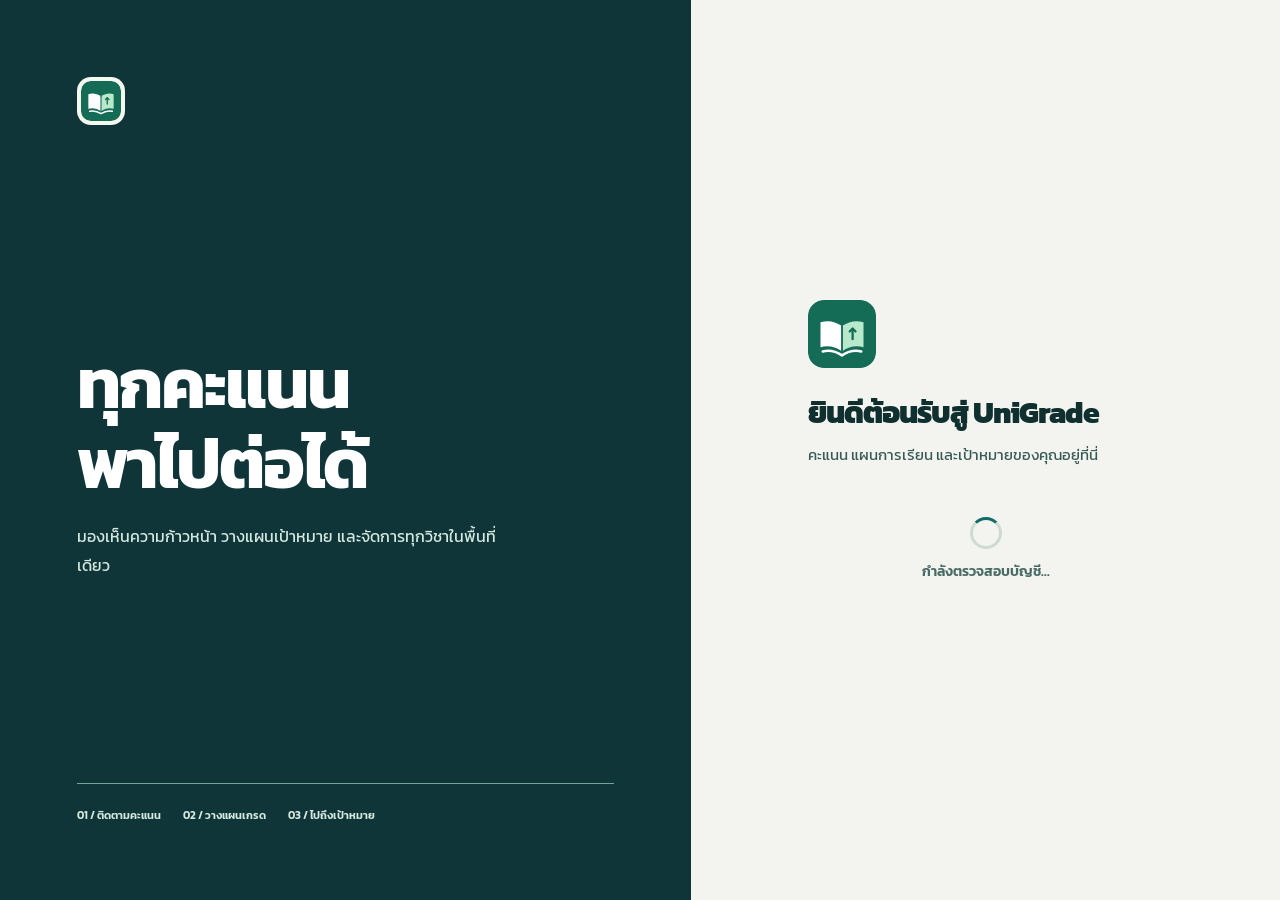
==== commit 91c67c01: "Merge branch 'main' of https://github.com/Manutsawin-Sarothon/uni-grade" ====
--- a/index(old).html
+++ b/index(old).html
@@ -3,27 +3,24 @@
 <head>
 <meta charset="UTF-8">
 <meta name="viewport" content="width=device-width, initial-scale=1.0">
-<title>Unigrade | Score Tracker</title>
+<title>UniGrade | พื้นที่วางแผนการเรียน</title>
+<meta name="description" content="ติดตามคะแนน วางแผนเกรด และเห็นความก้าวหน้าของการเรียนในที่เดียว">
 
 <!-- iOS / PWA / Web App Manifest & Icons -->
 <meta name="apple-mobile-web-app-capable" content="yes">
 <meta name="apple-mobile-web-app-status-bar-style" content="black-translucent">
-<meta name="apple-mobile-web-app-title" content="Unigrade">
-<meta name="application-name" content="Unigrade">
-<meta name="theme-color" content="#ffffff">
-
-<!-- App Icon from Google Drive -->
-<link rel="icon" type="image/png" sizes="192x192" href="https://lh3.googleusercontent.com/d/1JScnXLmRdBmx7TKJUDdVqTPx_iHXo6b-">
-<link rel="shortcut icon" href="https://lh3.googleusercontent.com/d/1JScnXLmRdBmx7TKJUDdVqTPx_iHXo6b-" type="image/png">
-
-<link rel="apple-touch-icon" sizes="180x180" href="https://lh3.googleusercontent.com/d/1JScnXLmRdBmx7TKJUDdVqTPx_iHXo6b-">
-<link rel="apple-touch-icon-precomposed" sizes="180x180" href="https://lh3.googleusercontent.com/d/1JScnXLmRdBmx7TKJUDdVqTPx_iHXo6b-">
-
-<link rel="manifest" href='data:application/manifest+json;charset=utf-8,%7B%22name%22%3A%22Unigrade%22%2C%22short_name%22%3A%22Unigrade%22%2C%22display%22%3A%22standalone%22%2C%22background_color%22%3A%22%23ffffff%22%2C%22theme_color%22%3A%22%23ffffff%22%2C%22icons%22%3A%5B%7B%22src%22%3A%22https%3A%2F%2Flh3.googleusercontent.com%2Fd%2F1JScnXLmRdBmx7TKJUDdVqTPx_iHXo6b-%22%2C%22sizes%22%3A%22180x180%20192x192%20512x512%22%2C%22type%22%3A%22image%2Fpng%22%2C%22purpose%22%3A%22any%20maskable%22%7D%5D%7D'>
+<meta name="apple-mobile-web-app-title" content="UniGrade">
+<meta name="application-name" content="UniGrade">
+<meta name="theme-color" content="#146b56">
+
+<link rel="icon" type="image/svg+xml" href="app-icon.svg">
+<link rel="alternate icon" type="image/png" sizes="32x32" href="favicon-32.png">
+<link rel="apple-touch-icon" sizes="180x180" href="apple-touch-icon.png">
+<link rel="manifest" href="manifest.webmanifest">
 
 <link rel="preconnect" href="https://fonts.googleapis.com">
 <link rel="preconnect" href="https://fonts.gstatic.com" crossorigin>
-<link href="https://fonts.googleapis.com/css2?family=DM+Mono:wght@400;500;700&family=Prompt:wght@300;400;500;600;700;800&display=optional" rel="stylesheet">
+<link href="https://fonts.googleapis.com/css2?family=Kanit:wght@100;200;300;400;500;600;700;800;900&display=swap" rel="stylesheet">
 <!-- External Libraries — defer non-critical, keep Chart.js sync for first paint -->
 <script src="https://cdnjs.cloudflare.com/ajax/libs/Chart.js/4.4.0/chart.umd.min.js" defer></script>
 <script src="https://cdnjs.cloudflare.com/ajax/libs/Sortable/1.15.0/Sortable.min.js" defer></script>
@@ -58,8 +55,9 @@
   --purple: #af52de;
   --purple-light: rgba(175, 82, 222, 0.08);
   
-  --mono: 'DM Mono', monospace;
-  --body: "Prompt", -apple-system, BlinkMacSystemFont, "Segoe UI", Roboto, sans-serif;
+  --mono: 'Kanit', sans-serif;
+  --body: 'Kanit', sans-serif;
+  --sans: 'Kanit', sans-serif;
   
   --r-xl: 28px;
   --r-lg: 20px;
@@ -1497,7 +1495,7 @@
   background: white; 
   color: black; 
   padding: 0;
-  font-family: 'Prompt', sans-serif;
+  font-family: 'Kanit', sans-serif;
   z-index: -1;
   opacity: 0;
   pointer-events: none;
@@ -1608,6 +1606,13 @@
 .qm-tooltip.show { opacity: 1; pointer-events: auto; }
 .qm-tooltip-wrap { position: relative; display: inline-block; }
 </style>
+<link rel="stylesheet" href="redesign.css">
+<style id="force-kanit-font">
+/* UniGrade typography: Kanit for text across Windows, macOS, Linux, iOS and Android. */
+html, body, body *, body *::before, body *::after {
+  font-family: 'Kanit', sans-serif !important;
+}
+</style>
 </head>
 <body>
 
@@ -1624,7 +1629,7 @@
     <!-- Step 1: Welcome -->
     <div class="onboard-step active" id="onboard-step-1">
       <span class="onboard-icon">
-        <svg width="56" height="56" viewBox="0 0 24 24" fill="none" stroke="var(--accent)" stroke-width="1.5" stroke-linecap="round" stroke-linejoin="round"><path d="M22 10v6M2 10l10-5 10 5-10 5z"/><path d="M6 12v5c3 3 9 3 12 0v-5"/></svg>
+        <img src="app-icon.svg" width="56" height="56" alt="">
       </span>
       <div class="onboard-title">ยินดีต้อนรับสู่ Unigrade</div>
       <div class="onboard-desc">ติดตามคะแนน คำนวณ GPA และวางแผนการเรียนได้ในที่เดียว ออกแบบมาเพื่อนักศึกษาไทยโดยเฉพาะ</div>
@@ -1746,9 +1751,9 @@
   </div>
 </div>
 
-<!-- Term Dropdown Overlay (Center Screen) -->
-<div id="dropdown-overlay" onclick="toggleTermDropdown()" role="presentation" aria-hidden="true"></div>
-<div class="term-list" id="term-list" role="listbox" aria-label="รายการเทอม"></div>
+<!-- Term switcher surface -->
+<div id="dropdown-overlay" onclick="toggleTermDropdown(false)" role="presentation" aria-hidden="true"></div>
+<div class="term-list" id="term-list" role="dialog" aria-modal="true" aria-labelledby="term-menu-title"></div>
 
 <!-- Toast Container -->
 <div id="toast-container" role="status" aria-live="polite" aria-atomic="false"></div>
@@ -2001,13 +2006,21 @@
 
 <!-- ════ LOGIN VIEW ════ -->
 <div id="login-view">
+  <div class="login-intro" aria-hidden="true">
+    <img class="brand-mark" src="app-icon.svg" alt="">
+    <div class="intro-kicker">YOUR LEARNING COMPANION</div>
+    <h2>ทุกคะแนน<br>พาไปต่อได้</h2>
+    <p>มองเห็นความก้าวหน้า วางแผนเป้าหมาย และจัดการทุกวิชาในพื้นที่เดียว</p>
+    <div class="intro-lines"><span>01 / ติดตามคะแนน</span><span>02 / วางแผนเกรด</span><span>03 / ไปถึงเป้าหมาย</span></div>
+  </div>
   <div class="login-card ani">
     <!-- Graduation Cap Icon on Login Screen -->
       <div style="margin-bottom: 24px; display: flex; justify-content: center; align-items: center;">
-        <img src="https://lh3.googleusercontent.com/d/1JScnXLmRdBmx7TKJUDdVqTPx_iHXo6b-" alt="App Icon" style="width: 100px; height: 100px; border-radius: 24px; object-fit: cover; box-shadow: 0 12px 24px var(--accent-light);">
+        <img src="app-icon.svg" alt="โลโก้ UniGrade" width="100" height="100" style="width: 100px; height: 100px; border-radius: 24px; object-fit: cover; box-shadow: 0 12px 24px var(--accent-light);">
     </div>
-    <h1 style="font-size: 36px; font-weight: 800; letter-spacing: -1px; margin-bottom: 8px;">Unigrade</h1>
-    <p style="color: var(--ink2); margin-bottom: 32px; font-size: 15px; font-weight: 600;">ติดตามคะแนน คำนวณ GPA ซิงก์ทุกอุปกรณ์</p>
+    <div class="login-eyebrow">เริ่มต้นการเรียนอย่างมั่นใจ</div>
+    <h1 style="font-size: 36px; font-weight: 800; letter-spacing: -1px; margin-bottom: 8px;">ยินดีต้อนรับสู่ UniGrade</h1>
+    <p style="color: var(--ink2); margin-bottom: 32px; font-size: 15px; font-weight: 600;">คะแนน แผนการเรียน และเป้าหมายของคุณอยู่ที่นี่</p>
     
     <!-- Loading Indicator -->
     <div id="login-loading" style="display: flex; flex-direction: column; align-items: center; justify-content: center; min-height: 100px;">
@@ -2030,6 +2043,7 @@
 
 <!-- ════ MAIN APP ════ -->
 <div class="app" id="main-app" style="display: none;">
+  <div class="app-brand no-print"><img class="brand-mark" src="app-icon.svg" alt="โลโก้ UniGrade"><div><strong>UniGrade</strong><small>LEARNING STUDIO</small></div></div>
   
   <!-- Floating Top Nav -->
   <div class="top-bar-container no-print" id="top-nav">
@@ -2044,10 +2058,10 @@
       
       <div class="top-bar-center">
         <div class="term-selector">
-          <div class="term-btn" onclick="toggleTermDropdown()" role="button" aria-haspopup="listbox" aria-label="เลือกเทอม">
+          <button class="term-btn" id="term-trigger" type="button" onclick="toggleTermDropdown()" aria-haspopup="dialog" aria-expanded="false" aria-controls="term-list" aria-label="เปลี่ยนเทอม">
             <span id="term-label">เทอม 1</span>
-            <span style="font-size: 10px; opacity: 0.5;">▼</span>
-          </div>
+            <svg class="term-chevron" width="16" height="16" viewBox="0 0 24 24" fill="none" stroke="currentColor" stroke-width="2" stroke-linecap="round" stroke-linejoin="round" aria-hidden="true"><path d="m6 9 6 6 6-6"/></svg>
+          </button>
         </div>
       </div>
       
@@ -2062,6 +2076,7 @@
   
   <!-- Main Content Area -->
   <main class="main-wrap" id="main-wrap">
+    <div class="page-heading no-print"><div><div class="page-eyebrow"><span id="page-section">ภาพรวม</span></div><h1 id="page-title">แผนเกรดเทอมนี้</h1><p id="page-description">เห็นระยะห่างจากเป้าหมายและเลือกสิ่งที่ต้องทำต่อ</p></div><button class="heading-action" type="button" onclick="window.switchView('subjects'); document.getElementById('btn-add-subject').click();"><span aria-hidden="true">＋</span> เพิ่มรายวิชา</button></div>
 
     <!-- Hide Grades Indicator -->
     <div id="hide-grades-indicator" style="position: fixed; top: 90px; right: 20px; z-index: 700; background: var(--glass-bg); backdrop-filter: blur(20px); border: 1px solid var(--glass-border); border-radius: 100px; padding: 8px 16px; box-shadow: var(--glass-shadow); display: none; align-items: center; gap: 8px; font-size: 13px; font-weight: 700; color: var(--ink2);">
@@ -2203,9 +2218,9 @@
     <!-- VIEW: Target GPA -->
     <div id="view-targets" class="bento-grid hide-on-print" style="display: none;">
       <div class="bento-card col-12 ani">
-        <div class="title-md" style="font-size: 32px; margin-bottom: 8px; display:flex; align-items:center; gap:12px;"><svg width="28" height="28" viewBox="0 0 24 24" fill="none" stroke="var(--accent)" stroke-width="2" stroke-linecap="round" stroke-linejoin="round"><circle cx="12" cy="12" r="10"/><circle cx="12" cy="12" r="6"/><circle cx="12" cy="12" r="2"/></svg> เป้าหมาย GPA</div>
-        <p style="color: var(--ink2); font-size: 14px; font-weight: 600; margin-bottom: 32px;">ตั้งเป้าหมาย GPA ของเทอมนี้ ระบบจะคำนวณเกรดขั้นต่ำที่ต้องทำในวิชาที่เหลือ</p>
-        <div style="display: flex; gap: 24px; align-items: flex-start; flex-wrap: wrap; margin-bottom: 32px;">
+        <div class="title-md target-intro-title" style="font-size: 32px; margin-bottom: 8px; display:flex; align-items:center; gap:12px;"><svg width="28" height="28" viewBox="0 0 24 24" fill="none" stroke="var(--accent)" stroke-width="2" stroke-linecap="round" stroke-linejoin="round"><circle cx="12" cy="12" r="10"/><circle cx="12" cy="12" r="6"/><circle cx="12" cy="12" r="2"/></svg> เป้าหมาย GPA</div>
+        <p class="target-intro-copy" style="color: var(--ink2); font-size: 14px; font-weight: 600; margin-bottom: 32px;">ตั้งเป้าหมาย GPA ของเทอมนี้ ระบบจะคำนวณเกรดขั้นต่ำที่ต้องทำในวิชาที่เหลือ</p>
+        <div class="target-controls" style="display: flex; gap: 24px; align-items: flex-start; flex-wrap: wrap; margin-bottom: 32px;">
           <div style="min-width: 250px;">
             <div class="label" style="margin-bottom: 12px;">เป้าหมายเกรดรวม</div>
             <div id="target-gpa-container"></div>
@@ -2285,27 +2300,34 @@
   <div class="dock-container no-print">
     <nav class="apple-dock" role="navigation" aria-label="เมนูหลัก">
       <div class="dock-item active" data-view="dashboard" data-tooltip="ภาพรวม" role="button" aria-label="ภาพรวม" tabindex="0">
+        <span class="nav-label">ภาพรวม</span>
         <svg class="dock-icon" aria-hidden="true" width="22" height="22" viewBox="0 0 24 24" fill="none" stroke="currentColor" stroke-width="2" stroke-linecap="round" stroke-linejoin="round"><rect x="3" y="3" width="7" height="7" rx="1"/><rect x="14" y="3" width="7" height="7" rx="1"/><rect x="3" y="14" width="7" height="7" rx="1"/><rect x="14" y="14" width="7" height="7" rx="1"/></svg>
       </div>
       <div class="dock-item" data-view="subjects" data-tooltip="วิชาเรียน" role="button" aria-label="วิชาเรียน" tabindex="0">
+        <span class="nav-label">รายวิชา</span>
         <svg class="dock-icon" aria-hidden="true" width="22" height="22" viewBox="0 0 24 24" fill="none" stroke="currentColor" stroke-width="2" stroke-linecap="round" stroke-linejoin="round"><path d="M4 19.5A2.5 2.5 0 0 1 6.5 17H20"/><path d="M6.5 2H20v20H6.5A2.5 2.5 0 0 1 4 19.5v-15A2.5 2.5 0 0 1 6.5 2z"/></svg>
       </div>
       <div class="dock-item" data-view="targets" data-tooltip="เป้าหมาย" role="button" aria-label="เป้าหมาย" tabindex="0">
+        <span class="nav-label">เป้าหมาย</span>
         <svg class="dock-icon" aria-hidden="true" width="22" height="22" viewBox="0 0 24 24" fill="none" stroke="currentColor" stroke-width="2" stroke-linecap="round" stroke-linejoin="round"><circle cx="12" cy="12" r="10"/><circle cx="12" cy="12" r="6"/><circle cx="12" cy="12" r="2"/></svg>
       </div>
       <div class="dock-item" data-view="planner" data-tooltip="ปฏิทิน" role="button" aria-label="ปฏิทิน" tabindex="0">
+        <span class="nav-label">ปฏิทิน</span>
         <svg class="dock-icon" aria-hidden="true" width="22" height="22" viewBox="0 0 24 24" fill="none" stroke="currentColor" stroke-width="2" stroke-linecap="round" stroke-linejoin="round"><rect x="3" y="4" width="18" height="18" rx="2" ry="2"/><line x1="16" y1="2" x2="16" y2="6"/><line x1="8" y1="2" x2="8" y2="6"/><line x1="3" y1="10" x2="21" y2="10"/></svg>
       </div>
       <div class="dock-item" data-view="analytics" data-tooltip="วิเคราะห์" role="button" aria-label="วิเคราะห์" tabindex="0">
+        <span class="nav-label">วิเคราะห์</span>
         <svg class="dock-icon" aria-hidden="true" width="22" height="22" viewBox="0 0 24 24" fill="none" stroke="currentColor" stroke-width="2" stroke-linecap="round" stroke-linejoin="round"><polyline points="22 12 18 12 15 21 9 3 6 12 2 12"/></svg>
       </div>
       <div class="dock-divider" role="separator" aria-hidden="true"></div>
       <div class="dock-item" id="dock-hide-grades" data-tooltip="ซ่อนเกรด" role="button" aria-label="ซ่อน/แสดงเกรด" tabindex="0">
+        <span class="nav-label">ซ่อนเกรด</span>
         <div class="dock-icon" aria-hidden="true" style="display:flex;align-items:center;justify-content:center;">
           <svg width="22" height="22" viewBox="0 0 24 24" fill="none" stroke="currentColor" stroke-width="2" stroke-linecap="round" stroke-linejoin="round"><path d="M1 12s4-8 11-8 11 8 11 8-4 8-11 8-11-8-11-8z"/><circle cx="12" cy="12" r="3"/></svg>
         </div>
       </div>
       <div class="dock-item" onclick="openModal('settings-modal')" data-tooltip="เมนูจัดการ" role="button" aria-label="เมนูจัดการ" tabindex="0">
+        <span class="nav-label">ตั้งค่า</span>
         <svg class="dock-icon" aria-hidden="true" width="22" height="22" viewBox="0 0 24 24" fill="none" stroke="currentColor" stroke-width="2" stroke-linecap="round" stroke-linejoin="round"><circle cx="12" cy="12" r="3"/><path d="M19.4 15a1.65 1.65 0 0 0 .33 1.82l.06.06a2 2 0 0 1-2.83 2.83l-.06-.06a1.65 1.65 0 0 0-1.82-.33 1.65 1.65 0 0 0-1 1.51V21a2 2 0 0 1-4 0v-.09A1.65 1.65 0 0 0 9 19.4a1.65 1.65 0 0 0-1.82.33l-.06.06a2 2 0 0 1-2.83-2.83l.06-.06A1.65 1.65 0 0 0 4.68 15a1.65 1.65 0 0 0-1.51-1H3a2 2 0 0 1 0-4h.09A1.65 1.65 0 0 0 4.6 9a1.65 1.65 0 0 0-.33-1.82l-.06-.06a2 2 0 0 1 2.83-2.83l.06.06A1.65 1.65 0 0 0 9 4.68a1.65 1.65 0 0 0 1-1.51V3a2 2 0 0 1 4 0v.09a1.65 1.65 0 0 0 1 1.51 1.65 1.65 0 0 0 1.82-.33l.06-.06a2 2 0 0 1 2.83 2.83l-.06.06A1.65 1.65 0 0 0 19.4 9a1.65 1.65 0 0 0 1.51 1H21a2 2 0 0 1 0 4h-.09a1.65 1.65 0 0 0-1.51 1z"/></svg>
       </div>
     </nav>
@@ -2320,6 +2342,9 @@
 import { initializeApp } from "https://www.gstatic.com/firebasejs/11.6.1/firebase-app.js";
 import { getAuth, signInAnonymously, signInWithCustomToken, onAuthStateChanged, GoogleAuthProvider, signInWithPopup, signOut } from "https://www.gstatic.com/firebasejs/11.6.1/firebase-auth.js";
 import { getFirestore, doc, setDoc, onSnapshot } from "https://www.gstatic.com/firebasejs/11.6.1/firebase-firestore.js";
+
+// Chart.js renders on canvas, so it needs explicit typography settings.
+if (window.Chart) Chart.defaults.font.family = 'Kanit';
 
 const GP = { 'A':4.0, 'B+':3.5, 'B':3.0, 'C+':2.5, 'C':2.0, 'D+':1.5, 'D':1.0, 'F':0.0, 'W':null };
 const DEFAULT_BOUNDARY = { 'A':80, 'B+':75, 'B':70, 'C+':65, 'C':60, 'D+':55, 'D':50, 'F':0 };
@@ -2347,6 +2372,12 @@
 };
 let currentTermId = 1, currentSubjId = null, currentView = 'dashboard';
 let syncTimer = null, chartInstances = {}, calYear = new Date().getFullYear(), calMonth = new Date().getMonth();
+// Refresh canvas text after Kanit finishes loading.
+document.fonts.ready.then(() => {
+  Object.values(chartInstances).forEach(chart => {
+    if (chart && typeof chart.update === 'function') chart.update('none');
+  });
+});
 let selectedFinalTarget = null, unsubSnapshot = null;
 window.prevView = 'dashboard'; 
 let hasAppInitialized = false;
@@ -2582,11 +2613,54 @@
   }
 });
 
-// Centralized Term Dropdown Toggle
-window.toggleTermDropdown = () => {
-  document.getElementById('term-list').classList.toggle('open');
-  document.getElementById('dropdown-overlay').classList.toggle('open');
+// The switcher stays attached to the trigger on wide screens and becomes a sheet on phones.
+const placeTermMenu = () => {
+  if (window.innerWidth <= 650) return;
+  const trigger = document.getElementById('term-trigger');
+  const menu = document.getElementById('term-list');
+  if (!trigger || !menu.classList.contains('open')) return;
+  const box = trigger.getBoundingClientRect();
+  const width = Math.min(340, window.innerWidth - 32);
+  menu.style.left = `${Math.max(16, Math.min(box.right - width, window.innerWidth - width - 16))}px`;
+  menu.style.top = `${Math.min(box.bottom + 10, window.innerHeight - menu.offsetHeight - 16)}px`;
 };
+window.toggleTermDropdown = (force) => {
+  const menu = document.getElementById('term-list');
+  const overlay = document.getElementById('dropdown-overlay');
+  const trigger = document.getElementById('term-trigger');
+  const open = typeof force === 'boolean' ? force : !menu.classList.contains('open');
+  menu.classList.toggle('open', open);
+  overlay.classList.toggle('open', open);
+  trigger.classList.toggle('open', open);
+  trigger.setAttribute('aria-expanded', String(open));
+  document.body.classList.toggle('term-menu-open', open);
+  if (open) {
+    placeTermMenu();
+    menu.querySelector('.term-item[aria-current="true"], .term-item')?.focus();
+  } else {
+    menu.style.left = '';
+    menu.style.top = '';
+    trigger.focus();
+  }
+};
+window.addEventListener('resize', placeTermMenu);
+document.addEventListener('keydown', event => {
+  const menu = document.getElementById('term-list');
+  if (!menu.classList.contains('open')) return;
+  if (event.key === 'Escape') { event.preventDefault(); toggleTermDropdown(false); return; }
+  if (event.key === 'Tab') {
+    const controls = [...menu.querySelectorAll('button:not([disabled])')];
+    const first = controls[0], last = controls[controls.length - 1];
+    if (event.shiftKey && document.activeElement === first) { event.preventDefault(); last.focus(); }
+    else if (!event.shiftKey && document.activeElement === last) { event.preventDefault(); first.focus(); }
+    return;
+  }
+  if (event.key !== 'ArrowDown' && event.key !== 'ArrowUp') return;
+  const items = [...menu.querySelectorAll('.term-item')];
+  const index = items.indexOf(document.activeElement);
+  const next = event.key === 'ArrowDown' ? (index + 1) % items.length : (index - 1 + items.length) % items.length;
+  if (items.length) { event.preventDefault(); items[next].focus(); }
+});
 
 // SVG icon presets for modals
 const MODAL_ICONS = {
@@ -2771,22 +2845,9 @@
     }
     localStorage.setItem('last_open_ts', now.toString());
     
-    ws.style.display = 'flex';
-    
-    // Trigger fade in and out
-    requestAnimationFrame(() => {
-        ws.style.opacity = '1';
-        setTimeout(() => {
-          if (subtitleEl) { subtitleEl.style.transition = 'opacity 0.5s ease'; subtitleEl.style.opacity = '0.7'; }
-        }, 500);
-        setTimeout(() => {
-            ws.style.opacity = '0';
-            setTimeout(() => {
-                ws.style.display = 'none';
-                startApp();
-            }, 800);
-        }, 2200);
-    });
+    // Show the workspace immediately after sign-in; the former greeting held it for 3 seconds.
+    ws.style.display = 'none';
+    startApp();
 };
 
 const checkPinAndStart = () => {
@@ -2920,7 +2981,7 @@
 document.getElementById('btn-logout-pin')?.addEventListener('click', doLogout);
 
 const renderProfile = (user) => {
-  const pic = appData.userProfilePic || user?.photoURL || "https://lh3.googleusercontent.com/d/1JScnXLmRdBmx7TKJUDdVqTPx_iHXo6b-";
+  const pic = appData.userProfilePic || user?.photoURL || "icon-192.png";
   const name = user?.displayName || 'ผู้ใช้งาน';
   const email = (user && !user.isAnonymous) ? user.email : 'Local Mode';
 
@@ -3139,6 +3200,19 @@
   
   if (subjId !== null) currentSubjId = subjId;
   currentView = view;
+  const pageCopy = {
+    dashboard: ['ภาพรวม', 'แผนเกรดเทอมนี้', 'เห็นระยะห่างจากเป้าหมายและเลือกสิ่งที่ต้องทำต่อ'],
+    subjects: ['รายวิชา', 'รายวิชาของฉัน', 'จัดการคะแนนและหน่วยกิตของทุกวิชา'],
+    subject: ['รายวิชา', 'รายละเอียดรายวิชา', 'ติดตามคะแนนและวางแผนเกรดวิชานี้'],
+    targets: ['เป้าหมาย', 'วางแผนเป้าหมาย', 'รู้ว่าต้องทำอีกเท่าไรเพื่อไปถึงเกรดที่ต้องการ'],
+    planner: ['ปฏิทิน', 'กำหนดการเรียน', 'ไม่พลาดงานและการสอบที่กำลังจะมาถึง'],
+    analytics: ['วิเคราะห์', 'เจาะลึกผลการเรียน', 'มองเห็นแนวโน้มและจุดที่ควรโฟกัส']
+  }[view];
+  if (pageCopy) {
+    document.getElementById('page-section').textContent = pageCopy[0];
+    document.getElementById('page-title').textContent = pageCopy[1];
+    document.getElementById('page-description').textContent = pageCopy[2];
+  }
   
   ['view-dashboard', 'view-subjects', 'view-subject', 'view-targets', 'view-planner', 'view-analytics'].forEach(id => {
     const el = document.getElementById(id); if (el) el.style.display = 'none';
@@ -3242,26 +3316,41 @@
   updateHideGradesUI();
   
   // Render Term List — skip if content unchanged
-  const termSig = appData.terms.map(t => t.id + ':' + t.name).join('|');
+  const termSig = currentTermId + '|' + appData.terms.map(t => t.id + ':' + t.name + ':' + (t.subjects?.length || 0)).join('|');
   if (renderApp._lastTermSig !== termSig) {
     renderApp._lastTermSig = termSig;
-    const termHeader = `
-      <div style="display: flex; align-items: center; justify-content: center; gap: 10px; margin: -12px -12px 12px -12px; padding: 20px 16px 16px; border-bottom: 1px solid var(--glass-border); position: sticky; top: -12px; background: var(--glass-bg); backdrop-filter: blur(24px) saturate(180%); -webkit-backdrop-filter: blur(24px) saturate(180%); z-index: 10; border-radius: var(--r-lg) var(--r-lg) 0 0;">
-        <svg width="24" height="24" viewBox="0 0 24 24" fill="none" stroke="var(--accent)" stroke-width="2.5" stroke-linecap="round" stroke-linejoin="round" style="filter: drop-shadow(0 4px 6px var(--accent-light));">
-          <rect x="3" y="4" width="18" height="18" rx="2" ry="2"></rect><line x1="16" y1="2" x2="16" y2="6"></line><line x1="8" y1="2" x2="8" y2="6"></line><line x1="3" y1="10" x2="21" y2="10"></line>
-          <path d="M8 14h.01"></path><path d="M12 14h.01"></path><path d="M16 14h.01"></path><path d="M8 18h.01"></path><path d="M12 18h.01"></path><path d="M16 18h.01"></path>
-        </svg>
-        <div style="font-size: 18px; font-weight: 800; color: var(--ink); letter-spacing: -0.5px;">เลือกเทอม</div>
-      </div>
-    `;
-    const termItems = appData.terms.map(t => `<div class="term-item" data-id="${t.id}">${t.name}</div>`).join('');
-    document.getElementById('term-list').innerHTML = termHeader + termItems;
-    document.querySelectorAll('.term-item').forEach(el => {
-      el.addEventListener('click', () => {
-        currentTermId = parseInt(el.dataset.id); currentSubjId = null; saveData();
-        toggleTermDropdown(); switchView('dashboard');
+    const menu = document.getElementById('term-list');
+    menu.innerHTML = '<div class="term-menu-head"><div><h2 id="term-menu-title">เปลี่ยนเทอม</h2><p>เลือกเทอมที่ต้องการดูผลการเรียน</p></div><button type="button" class="term-menu-close" aria-label="ปิดเมนู" onclick="toggleTermDropdown(false)">×</button></div><div class="term-menu-items"></div>';
+    const items = menu.querySelector('.term-menu-items');
+    appData.terms.forEach((term, index) => {
+      const item = document.createElement('button');
+      const active = term.id === currentTermId;
+      item.type = 'button';
+      item.className = 'term-item' + (active ? ' active' : '');
+      item.dataset.id = term.id;
+      if (active) item.setAttribute('aria-current', 'true');
+      const number = document.createElement('span');
+      number.className = 'term-index';
+      number.textContent = String(index + 1).padStart(2, '0');
+      const detail = document.createElement('span');
+      detail.className = 'term-detail';
+      const name = document.createElement('strong');
+      name.textContent = term.name;
+      const count = document.createElement('small');
+      count.textContent = `${term.subjects?.length || 0} วิชา`;
+      detail.append(name, count);
+      const state = document.createElement('span');
+      state.className = 'term-state';
+      state.textContent = active ? 'กำลังดู' : '↗';
+      item.append(number, detail, state);
+      item.addEventListener('click', () => {
+        if (term.id === currentTermId) { toggleTermDropdown(false); return; }
+        currentTermId = term.id; currentSubjId = null; saveData();
+        toggleTermDropdown(false); switchView('dashboard');
       });
+      items.append(item);
     });
+    placeTermMenu();
   }
 
   if (currentView === 'dashboard') renderDashboard();
@@ -3274,58 +3363,91 @@
 
 const renderDashboard = () => {
   const subjects = getSubjects(), termR = calcTermGPA(getTerm()), cum = calcCumGPA();
-  
-  // GPA milestone delight (once per session)
-  const gpaKey = `gpa_celebrated_${currentTermId}`;
-  if (termR.gpa !== null && termR.gpa >= 3.5 && !sessionStorage.getItem(gpaKey)) {
-    sessionStorage.setItem(gpaKey, '1');
-    setTimeout(() => {
-      if (termR.gpa >= 4.0) { spawnConfetti(40); toast('GPA 4.00 เต็ม! คุณทำได้แล้ว', false, 'celebrate'); }
-      else if (termR.gpa >= 3.5) { spawnConfetti(20); toast(`GPA ${termR.gpa.toFixed(2)} เยี่ยมมาก!`, false, 'celebrate'); }
-    }, 600);
-  }
-  
-  const trs = subjects.map(s => {
-    const r = calcSubject(s), g = scoreToGrade(r.score, s);
-    const scoreStr = s.quickMode ? (s.quickGrade || '-') : r.score.toFixed(1);
-    const wTag = g.letter === 'W' ? '<span style="font-size:10px; font-weight:700; color:var(--ink3); margin-left:6px; border:1px solid var(--glass-border); padding:2px 6px; border-radius:10px;">W</span>' : '';
-    return `<tr onclick="window.switchView('subject', ${s.id})"><td>${s.name}${wTag}</td><td class="grade-letter" style="font-family: var(--mono);">${scoreStr}</td><td><span class="tag ${g.letter}">${g.letter}</span></td></tr>`;
+  const goal = appData.gpaTarget || 3.0;
+
+  // Match the existing target planner's locked-score and remaining-credit rules.
+  let completedCredits = 0, completedPoints = 0, remainingCredits = 0, remainingCount = 0;
+  subjects.forEach(s => {
+    const result = calcSubject(s), grade = scoreToGrade(result.score, s), credits = parseFloat(s.credits) || 0;
+    if (s.quickMode && s.quickGrade === 'W') return;
+    const assessed = (s.quickMode && s.quickGrade) || (!s.quickMode && (s.categories || []).some(c => c.items.some(i => i.locked && i.score !== '')));
+    if (assessed && grade.gp !== null && grade.gp !== undefined) {
+      completedCredits += credits;
+      completedPoints += grade.gp * credits;
+    } else {
+      remainingCredits += credits;
+      remainingCount++;
+    }
+  });
+  const required = remainingCredits ? Math.max(0, (goal * (completedCredits + remainingCredits) - completedPoints) / remainingCredits) : null;
+  const isReachable = required === null || required <= 4;
+  const current = completedCredits ? completedPoints / completedCredits : null;
+  const goalMessage = !subjects.length
+    ? 'เพิ่มวิชาแรกเพื่อเริ่มวางแผนเกรดเป้าหมาย'
+    : required === null
+      ? (current !== null && current >= goal ? 'ถึงเป้าหมายแล้วในเทอมนี้' : 'ประเมินครบทุกวิชาแล้ว')
+      : isReachable
+        ? `ต้องทำ GP เฉลี่ย ${required.toFixed(2)} ใน ${remainingCount} วิชาที่เหลือ`
+        : 'เป้าหมายนี้ต้องใช้ GP มากกว่า 4.00 ในวิชาที่เหลือ';
+
+  const courseRows = subjects.map((s, index) => {
+    const result = calcSubject(s), grade = scoreToGrade(result.score, s);
+    const score = s.quickMode ? (s.quickGrade || '–') : result.score.toFixed(1);
+    return `<button class="dashboard-course" type="button" onclick="window.switchView('subject', ${s.id})" aria-label="เปิดวิชา ${s.name}">
+      <span class="course-index">${String(index + 1).padStart(2, '0')}</span>
+      <span class="course-name">${s.name}<small>${s.credits} หน่วยกิต</small></span>
+      <span class="course-score grade-letter">${score}</span>
+      <span class="course-grade tag ${grade.letter}">${grade.letter}</span>
+      <span class="course-arrow" aria-hidden="true">↗</span>
+    </button>`;
   }).join('');
 
+  const today = new Date(); today.setHours(0, 0, 0, 0);
+  const deadlines = getAllDeadlines().filter(d => new Date(d.dl) >= today).slice(0, 3);
+  const deadlineRows = deadlines.map(d => {
+    const date = new Date(d.dl);
+    const label = Number.isNaN(date.getTime()) ? d.dl : date.toLocaleDateString('th-TH', { day: 'numeric', month: 'short' });
+    return `<button class="dashboard-deadline" type="button" onclick="window.switchView('subject', ${d.sId})">
+      <span class="deadline-date">${label}</span><span class="deadline-detail"><strong>${d.item}</strong><small>${d.subj}</small></span><span aria-hidden="true">↗</span>
+    </button>`;
+  }).join('');
+
   document.getElementById('view-dashboard').innerHTML = `
-    <div class="bento-card col-6 ani" style="background: var(--accent-light);">
-      <div class="label">GPA เทอมนี้</div>
-      <div class="stat-value grade-letter" style="color: var(--accent); font-size: 72px; letter-spacing: -3px;">${termR.gpa !== null ? termR.gpa.toFixed(2) : '0.00'}</div>
-      <div class="stat-sub">${termR.credits} หน่วยกิต</div>
-    </div>
-    <div class="bento-card col-3 ani" style="animation-delay: 0.1s; cursor: pointer; background: var(--green-light);" onclick="window.switchView('analytics')">
-      <div class="label">GPA สะสม</div>
-      <div class="stat-value grade-letter" style="color: var(--green); font-size: 44px; letter-spacing: -1.5px;">${cum.gpa !== null ? cum.gpa.toFixed(2) : '-'}</div>
-      <div class="stat-sub">${cum.credits} หน่วยกิตรวม</div>
-    </div>
-    <div class="bento-card col-3 ani" style="animation-delay: 0.15s; cursor: pointer; background: var(--purple-light);" onclick="window.switchView('subjects')">
-      <div class="label">จำนวนวิชา</div>
-      <div class="stat-value" style="color: var(--purple); font-size: 44px; letter-spacing: -1.5px;">${subjects.length}</div>
-      <div class="stat-sub">ในเทอมนี้</div>
-    </div>
-    <div class="bento-card col-6 ani hoverable" style="animation-delay: 0.2s; padding: 0;">
-      <div class="label" style="padding: 24px 24px 0; margin-bottom: 0; display:flex; align-items:center; gap:6px;"><svg width="12" height="12" viewBox="0 0 24 24" fill="none" stroke="currentColor" stroke-width="2.5" stroke-linecap="round" stroke-linejoin="round"><path d="M4 19.5A2.5 2.5 0 0 1 6.5 17H20"/><path d="M6.5 2H20v20H6.5A2.5 2.5 0 0 1 4 19.5v-15A2.5 2.5 0 0 1 6.5 2z"/></svg>รายวิชาล่าสุด</div>
-      ${subjects.length ? `<div class="table-container" style="padding: 12px;"><table class="bento-table"><thead><tr><th>วิชา</th><th>คะแนน</th><th>เกรด</th></tr></thead><tbody>${trs}</tbody></table></div>` : emptyStateHTML('book', 'เทอมนี้ยังว่างอยู่เลย', 'เพิ่มวิชาแรกแล้วเริ่มติดตามคะแนนกันเลย', `<button class="btn btn-accent" onclick="document.getElementById('btn-add-subject').click(); window.switchView('subjects');">เพิ่มวิชาแรก</button>`)}
-    </div>
-    <div class="bento-card col-6 ani" style="animation-delay: 0.25s;">
-      <div class="label">แนวโน้ม GPA</div>
-      <div style="height: 240px; width: 100%; position: relative; margin-top: 12px;"><canvas id="chart-dashboard-trend"></canvas></div>
-    </div>
+    <section class="dashboard-goal ani" aria-label="สรุปเป้าหมายเกรด">
+      <div class="goal-copy"><div class="goal-overline">เป้าหมาย GPA · ${getTerm().name}</div>
+        <div class="goal-number grade-letter">${goal.toFixed(2)}</div>
+        <p class="goal-message grade-letter ${isReachable ? '' : 'goal-alert'}">${goalMessage}</p>
+        <button class="goal-action" type="button" onclick="window.switchView('targets')">วางแผนให้ถึงเป้าหมาย <span aria-hidden="true">↗</span></button>
+      </div>
+      <div class="goal-aside"><div class="goal-aside-label">ผลที่ประเมินแล้ว</div><div class="goal-current grade-letter">${current === null ? '–' : current.toFixed(2)}</div><div class="goal-aside-foot">${completedCredits} จาก ${completedCredits + remainingCredits} หน่วยกิต</div><div class="goal-rule"></div><div class="goal-aside-label">GPA เทอมนี้</div><div class="goal-term grade-letter">${termR.gpa === null ? '–' : termR.gpa.toFixed(2)}</div></div>
+    </section>
+    <section class="dashboard-index ani" aria-label="รายวิชาในเทอมนี้">
+      <div class="dashboard-section-head"><h2>รายวิชาในเทอมนี้</h2><button type="button" class="text-link" onclick="window.switchView('subjects')">ดูรายวิชาทั้งหมด ↗</button></div>
+      ${subjects.length ? `<div class="dashboard-courses">${courseRows}</div>` : emptyStateHTML('book', 'ยังไม่มีรายวิชา', 'เพิ่มวิชาแรกเพื่อเริ่มวางแผนเป้าหมาย', `<button class="btn btn-accent" onclick="window.switchView('subjects'); document.getElementById('btn-add-subject').click();">เพิ่มรายวิชา</button>`)}
+    </section>
+    <section class="dashboard-side ani" aria-label="กำหนดการใกล้ถึง">
+      <div class="dashboard-section-head"><h2>กำหนดการถัดไป</h2></div>
+      ${deadlines.length ? `<div class="dashboard-deadlines">${deadlineRows}</div>` : '<p class="dashboard-empty">ยังไม่มีกำหนดการถัดไป</p>'}
+      <button type="button" class="text-link" onclick="window.switchView('planner')">เปิดปฏิทิน ↗</button>
+    </section>
+    <section class="dashboard-history ani" aria-label="ภาพรวมผลการเรียน">
+      <div class="dashboard-section-head"><h2>ภาพรวมผลการเรียน</h2><button type="button" class="text-link" onclick="window.switchView('analytics')">ดูการวิเคราะห์ ↗</button></div>
+      <div class="history-content"><div class="history-stat"><span>GPA สะสม</span><strong class="grade-letter">${cum.gpa === null ? '–' : cum.gpa.toFixed(2)}</strong><small>${cum.credits} หน่วยกิตรวม</small></div><div class="history-chart"><canvas id="chart-dashboard-trend" aria-label="แนวโน้ม GPA รายเทอม"></canvas></div></div>
+    </section>
   `;
-  
+
   const ctx = document.getElementById('chart-dashboard-trend');
   if (ctx) {
     if (chartInstances.dashTrend) chartInstances.dashTrend.destroy();
     const labels = appData.terms.map(t => t.name);
     const data = appData.terms.map(t => { const r = calcTermGPA(t); return r.gpa !== null ? parseFloat(r.gpa.toFixed(2)) : null; });
+    if (!data.some(value => value !== null)) {
+      ctx.parentElement.innerHTML = '<p class="dashboard-empty">เมื่อมีผลการเรียน กราฟจะแสดงแนวโน้มที่นี่</p>';
+      return;
+    }
     const isDark = document.documentElement.getAttribute('data-theme') === 'dark';
     const textColor = chartTextColor(isDark);
-    chartInstances.dashTrend = new Chart(ctx, { type: 'line', data: { labels, datasets: [{ label: 'GPA', data, borderColor: isDark ? '#5e5ce6' : '#5856d6', backgroundColor: isDark ? 'rgba(94,92,230,0.12)' : 'rgba(88,86,214,0.08)', borderWidth: 3, tension: 0.4, fill: true, pointBackgroundColor: isDark?'#5e5ce6':'#5856d6', pointBorderColor: '#fff', pointRadius: 4, pointBorderWidth: 2 }] }, options: { responsive: true, maintainAspectRatio: false, scales: { y: { min: 0, max: 4, border: {display: false}, grid: { color: 'var(--chart-grid)' }, ticks: { color: textColor, font: {family: "'DM Mono', monospace"} } }, x: { border: {display: false}, grid: { display: false }, ticks: { color: textColor, font: {family: "-apple-system, BlinkMacSystemFont, sans-serif", weight: 600} } } }, plugins: { legend: { display: false }, tooltip: chartTooltip(isDark) } } });
+    chartInstances.dashTrend = new Chart(ctx, { type: 'line', data: { labels, datasets: [{ label: 'GPA', data, borderColor: isDark ? '#83d9ab' : '#116b67', backgroundColor: isDark ? 'rgba(131,217,171,.12)' : 'rgba(17,107,103,.08)', borderWidth: 2, tension: 0.35, fill: true, pointBackgroundColor: isDark ? '#83d9ab' : '#116b67', pointBorderColor: '#fff', pointRadius: 4, pointBorderWidth: 2 }] }, options: { responsive: true, maintainAspectRatio: false, scales: { y: { min: 0, max: 4, border: { display: false }, grid: { color: 'var(--chart-grid)' }, ticks: { color: textColor, font: { family: 'Kanit' } } }, x: { border: { display: false }, grid: { display: false }, ticks: { color: textColor, font: { family: 'Kanit', weight: 600 } } } }, plugins: { legend: { display: false }, tooltip: chartTooltip(isDark) } } });
   }
 };
 
@@ -3858,13 +3980,13 @@
         const prog = reqScore ? Math.min(100, (r.score / reqScore) * 100) : 0;
         const c = GRADE_COLORS[reqGrade] || 'var(--ink)';
         return `
-          <div class="bento-card hoverable" style="padding: 20px; cursor: pointer;" onclick="window.switchView('subject', ${s.id})">
-            <div style="display: flex; justify-content: space-between; align-items: center; margin-bottom: 12px;">
-              <div><div style="font-weight: 800; font-size: 18px;">${s.name}</div><div style="font-size: 13px; color: var(--ink3); font-family: var(--mono); font-weight: 500;">${s.credits} cr · ตอนนี้ <span class="grade-letter">${curScoreStr}</span></div></div>
-              <div style="text-align: right;"><div style="font-size: 11px; color: var(--ink3); text-transform: uppercase; font-weight: 700;">เป้าหมาย</div><div class="grade-letter" style="font-family: var(--mono); font-size: 28px; font-weight: 800; color: ${c}; line-height: 1;">${reqGrade}</div></div>
-            </div>
-            ${reqScore ? `<div class="progress-bar"><div class="progress-fill animate-in grade-letter" data-width="${prog}" style="width: 0%; background: ${prog >= 100 ? 'var(--green)' : c};"></div></div><div style="font-size: 12px; color: var(--ink3); margin-top: 8px; text-align: right; font-family: var(--mono); font-weight: 600;"><span class="grade-letter">${r.score.toFixed(1)} / ${reqScore} (${prog.toFixed(0)}%)</span></div>` : ''}
-          </div>
+          <button type="button" class="bento-card hoverable target-course" onclick="window.switchView('subject', ${s.id})" aria-label="เปิดวิชา ${s.name} เป้าหมาย ${reqGrade}">
+            <span class="target-course-head">
+              <span><strong>${s.name}</strong><small>${s.credits} cr · ตอนนี้ <span class="grade-letter">${curScoreStr}</span></small></span>
+              <span class="target-course-grade"><small>เป้าหมาย</small><strong class="grade-letter" style="color: ${c};">${reqGrade}</strong></span>
+            </span>
+            ${reqScore ? `<span class="progress-bar"><span class="progress-fill animate-in grade-letter" data-width="${prog}" style="width: 0%; background: ${prog >= 100 ? 'var(--green)' : c};"></span></span><span class="target-course-foot grade-letter">${r.score.toFixed(1)} / ${reqScore} (${prog.toFixed(0)}%)</span>` : ''}
+          </button>
         `;
       }).join('')}
     </div>
@@ -4082,7 +4204,7 @@
             grid: { display: false },
             ticks: { 
               color: textColor,
-              font: { family: 'var(--mono)', weight: '800', size: 16 }
+              font: { family: 'Kanit', weight: '800', size: 16 }
             }
           }
         },
@@ -4111,7 +4233,7 @@
     const termGPAs = appData.terms.map(t => calcTermGPA(t));
     const dataGpa = termGPAs.map(r => r.gpa !== null ? parseFloat(r.gpa.toFixed(2)) : 0);
     const dataCr = termGPAs.map(r => r.credits);
-    chartInstances.compare = new Chart(ctx, { type: 'bar', data: { labels, datasets: [{ label: 'GPA', data: dataGpa, backgroundColor: dataGpa.map(v=>v>=3.5?'#34c759':v>=3.0?'#0071e3':v>=2.0?'#ff9f0a':'#ff3b30'), borderRadius: 8 }, { label: 'Credits', data: dataCr, backgroundColor: 'var(--purple-light)', borderColor: '#af52de', borderWidth: 2, borderRadius: 8, yAxisID: 'y2' }] }, options: { responsive: true, maintainAspectRatio: false, scales: { y: { min: 0, max: 4, border: {display: false}, grid: { color: 'var(--chart-grid)' }, ticks: { color: textColor } }, y2: { position: 'right', border: {display: false}, grid: { display: false }, ticks: { color: textColor } }, x: { border: {display: false}, grid: { display: false }, ticks: { color: textColor, font: {family: "-apple-system, sans-serif", weight: 600} } } }, plugins: { tooltip: chartTooltip(isDark) } } });
+    chartInstances.compare = new Chart(ctx, { type: 'bar', data: { labels, datasets: [{ label: 'GPA', data: dataGpa, backgroundColor: dataGpa.map(v=>v>=3.5?'#34c759':v>=3.0?'#0071e3':v>=2.0?'#ff9f0a':'#ff3b30'), borderRadius: 8 }, { label: 'Credits', data: dataCr, backgroundColor: 'var(--purple-light)', borderColor: '#af52de', borderWidth: 2, borderRadius: 8, yAxisID: 'y2' }] }, options: { responsive: true, maintainAspectRatio: false, scales: { y: { min: 0, max: 4, border: {display: false}, grid: { color: 'var(--chart-grid)' }, ticks: { color: textColor } }, y2: { position: 'right', border: {display: false}, grid: { display: false }, ticks: { color: textColor } }, x: { border: {display: false}, grid: { display: false }, ticks: { color: textColor, font: {family: 'Kanit', weight: 600} } } }, plugins: { tooltip: chartTooltip(isDark) } } });
   }
   
   // สถิติเพิ่มเติม - ข้อมูลที่เป็นประโยชน์
@@ -4202,7 +4324,7 @@
   const cum = calcCumGPA();
   
   // ดึงข้อมูลโปรไฟล์
-  const profilePic = appData.userProfilePic || document.getElementById('profile-img')?.src || "https://lh3.googleusercontent.com/d/1JScnXLmRdBmx7TKJUDdVqTPx_iHXo6b-";
+  const profilePic = appData.userProfilePic || document.getElementById('profile-img')?.src || "icon-192.png";
   const profileName = document.getElementById('profile-name')?.textContent || 'ผู้ใช้งาน';
   const profileEmail = document.getElementById('profile-email')?.textContent || 'Local Mode';
   
@@ -4235,14 +4357,14 @@
   pdfWrap.style.opacity = '1';
   
   pdfWrap.innerHTML = `
-    <div style="font-family:'Prompt',sans-serif; color:#111; background:white; padding:40px; min-height:297mm; width:210mm;">
+    <div style="font-family:'Kanit',sans-serif; color:#111; background:white; padding:40px; min-height:297mm; width:210mm;">
       <!-- Header with Profile -->
       <div style="display:flex; align-items:center; justify-content:space-between; margin-bottom:30px; padding-bottom:20px; border-bottom:2px solid #e0e0e0;">
         <div style="display:flex; align-items:center; gap:16px;">
           <img src="${profilePic}" style="width:60px; height:60px; border-radius:50%; object-fit:cover; border:3px solid #0071e3;" crossorigin="anonymous">
           <div>
             <div style="font-size:18px; font-weight:800; color:#111; margin-bottom:4px;">${profileName}</div>
-            <div style="font-size:12px; color:#666; font-family:monospace;">${profileEmail}</div>
+            <div style="font-size:12px; color:#666; font-family:'Kanit',sans-serif;">${profileEmail}</div>
           </div>
         </div>
         <div style="text-align:right;">
@@ -4338,6 +4460,8 @@
     }
   }
   
+  // Wait until Kanit is loaded before rasterizing the report PDF.
+  await document.fonts.ready;
   // รอให้ DOM render เสร็จ
   await new Promise(resolve => setTimeout(resolve, 400));
   
@@ -4433,22 +4557,22 @@
     
     const rows = data.s.map(s => {
       const gradeDisplay = hideGrades ? '<span style="color:#888; display:inline-flex; align-items:center; gap:4px;"><svg width="12" height="12" viewBox="0 0 24 24" fill="none" stroke="currentColor" stroke-width="2.5" stroke-linecap="round" stroke-linejoin="round"><rect x="3" y="11" width="18" height="11" rx="2"/><path d="M7 11V7a5 5 0 0 1 10 0v4"/></svg> ซ่อน</span>' : s.gr;
-      return `<tr><td style="padding:16px; border-bottom:1px solid var(--glass-border, rgba(0,0,0,0.06)); font-weight:600;">${s.n}</td><td style="padding:16px; border-bottom:1px solid var(--glass-border, rgba(0,0,0,0.06)); font-family:monospace; font-size:16px; text-align:center;">${s.c}</td><td style="padding:16px; border-bottom:1px solid var(--glass-border, rgba(0,0,0,0.06)); font-weight:800; font-size:18px; text-align:center;">${gradeDisplay}</td></tr>`;
+      return `<tr><td style="padding:16px; border-bottom:1px solid var(--glass-border, rgba(0,0,0,0.06)); font-weight:600;">${s.n}</td><td style="padding:16px; border-bottom:1px solid var(--glass-border, rgba(0,0,0,0.06)); font-family:'Kanit',sans-serif; font-size:16px; text-align:center;">${s.c}</td><td style="padding:16px; border-bottom:1px solid var(--glass-border, rgba(0,0,0,0.06)); font-weight:800; font-size:18px; text-align:center;">${gradeDisplay}</td></tr>`;
     }).join('');
     
     const gpaDisplay = hideGrades ? '<span style="color:#888; display:inline-flex; align-items:center; gap:4px;"><svg width="14" height="14" viewBox="0 0 24 24" fill="none" stroke="currentColor" stroke-width="2.5" stroke-linecap="round" stroke-linejoin="round"><rect x="3" y="11" width="18" height="11" rx="2"/><path d="M7 11V7a5 5 0 0 1 10 0v4"/></svg> ซ่อน</span>' : `<strong style="color:#0071e3; font-size:28px;">${data.g?.gpa?.toFixed(2)||'-'}</strong>`;
     
     document.body.innerHTML = `
-      <div style="font-family:-apple-system, BlinkMacSystemFont, 'Prompt', sans-serif; padding:40px 20px; max-width:600px; margin:0 auto; color:#111; min-height:100vh; display:flex; align-items:center;">
+      <div style="font-family:'Kanit', sans-serif; padding:40px 20px; max-width:600px; margin:0 auto; color:#111; min-height:100vh; display:flex; align-items:center;">
         <div style="background:rgba(255,255,255,0.9); backdrop-filter:blur(40px); border-radius:32px; padding:40px; box-shadow:0 32px 64px rgba(0,0,0,0.1); width:100%;">
           <div style="width:72px;height:72px;margin-bottom:24px;background:rgba(88,86,214,0.1);border-radius:20px;display:flex;align-items:center;justify-content:center;"><svg width="36" height="36" viewBox="0 0 24 24" fill="none" stroke="#5856d6" stroke-width="1.5" stroke-linecap="round" stroke-linejoin="round"><path d="M22 10v6M2 10l10-5 10 5-10 5z"/><path d="M6 12v5c3 3 9 3 12 0v-5"/></svg></div>
           <h2 style="font-size:32px; font-weight:800; margin-bottom:12px; letter-spacing:-1px;">${data.t}</h2>
-          <div style="font-family:monospace; font-size:18px; color:#555; margin-bottom:40px; font-weight:600;">GPA: ${gpaDisplay} · ${hideGrades ? data.s.length : (data.g?.credits||0)} ${hideGrades ? 'วิชา' : 'Credits'}</div>
+          <div style="font-family:'Kanit',sans-serif; font-size:18px; color:#555; margin-bottom:40px; font-weight:600;">GPA: ${gpaDisplay} · ${hideGrades ? data.s.length : (data.g?.credits||0)} ${hideGrades ? 'วิชา' : 'Credits'}</div>
           <table style="width:100%; border-collapse:collapse;">
             <thead><tr><th style="padding:12px; border-bottom:2px solid rgba(0,0,0,0.1); color:#888; text-align:left;">วิชา</th><th style="padding:12px; border-bottom:2px solid rgba(0,0,0,0.1); color:#888;">Cr</th><th style="padding:12px; border-bottom:2px solid rgba(0,0,0,0.1); color:#888;">เกรด</th></tr></thead>
             <tbody>${rows}</tbody>
           </table>
-          <button style="margin-top:48px; width:100%; padding:18px; border-radius:100px; background:#0071e3; color:#fff; border:none; font-family:'Prompt', sans-serif; font-weight:700; font-size:18px; cursor:pointer;" onclick="window.location.href=window.location.href.split('#')[0]">เข้าสู่ Unigrade Tracker</button>
+          <button style="margin-top:48px; width:100%; padding:18px; border-radius:100px; background:#0071e3; color:#fff; border:none; font-family:'Kanit', sans-serif; font-weight:700; font-size:18px; cursor:pointer;" onclick="window.location.href=window.location.href.split('#')[0]">เข้าสู่ Unigrade Tracker</button>
         </div>
       </div>
     `; document.body.style.background = 'linear-gradient(180deg, #ffffff 0%, #f0f4f8 100%)';
--- a/redesign.css
+++ b/redesign.css
@@ -0,0 +1,341 @@
+/* UniGrade learning studio: calm, legible surfaces with minimal paint cost. */
+:root {
+  --bg-top: #f7f8f5;
+  --bg-bottom: #f7f8f5;
+  --glass-bg: #ffffff;
+  --glass-bg-hover: #f2f6f4;
+  --glass-border: #e1e9e4;
+  --glass-highlight: #ffffff;
+  --glass-shadow: 0 2px 12px rgba(18, 48, 39, .035);
+  --glass-shadow-hover: 0 8px 26px rgba(18, 48, 39, .08);
+  --ink: #172c27;
+  --ink2: #536760;
+  --ink3: #748980;
+  --accent: #146b56;
+  --accent-light: #e5f3eb;
+  --green: #18815d;
+  --green-light: #e7f5ee;
+  --purple: #6556a5;
+  --purple-light: #eeeafa;
+  --orange: #ae6c27;
+  --orange-light: #fff2df;
+  --red: #bd4b49;
+  --red-light: #fff0ed;
+  --r-xl: 20px;
+  --r-lg: 16px;
+  --r-md: 12px;
+  --r-sm: 9px;
+}
+[data-theme="dark"] {
+  --bg-top: #111d1b;
+  --bg-bottom: #111d1b;
+  --glass-bg: #1b2a27;
+  --glass-bg-hover: #243731;
+  --glass-border: #30443d;
+  --glass-highlight: #30443d;
+  --glass-shadow: none;
+  --glass-shadow-hover: 0 9px 26px rgba(0, 0, 0, .16);
+  --ink: #edf5f0;
+  --ink2: #b4c8be;
+  --ink3: #91a99d;
+  --accent: #7ad5ab;
+  --accent-light: #1e3d32;
+  --green: #83d9ab;
+  --green-light: #1e3d32;
+  --purple: #b8a9f2;
+  --purple-light: #302e47;
+  --orange: #efbb79;
+  --orange-light: #443526;
+  --red: #ed9891;
+  --red-light: #442b2a;
+}
+body { background: var(--bg-bottom); }
+.app { position: relative; }
+.brand-mark { width: 48px; height: 48px; flex: 0 0 48px; display: flex; align-items: center; justify-content: center; border-radius: 14px; background: #146b56; color: #fff; font-family: var(--mono); font-size: 16px; font-weight: 700; letter-spacing: -2px; white-space: nowrap; }
+.brand-mark span { color: #b5e8c5; }
+.app-brand { position: fixed; z-index: 810; top: 0; left: 0; width: 246px; height: 104px; display: flex; align-items: center; gap: 12px; padding: 25px 25px 18px; background: var(--glass-bg); border-right: 1px solid var(--glass-border); }
+.app-brand strong { display: block; font-size: 18px; letter-spacing: -.6px; line-height: 1.1; }
+.app-brand small { display: block; margin-top: 5px; color: var(--ink3); font: 700 9px var(--mono); letter-spacing: 1.5px; }
+.top-bar-container { margin-left: 246px; padding: 18px 38px 0; pointer-events: auto; }
+.top-bar-container.scrolled { padding: 12px 38px; }
+.top-bar, .top-bar.scrolled { max-width: 1350px; border: 1px solid var(--glass-border); background: var(--glass-bg); border-radius: 16px; box-shadow: none; padding: 11px 18px; backdrop-filter: none; -webkit-backdrop-filter: none; }
+.top-bar-left { cursor: pointer; }
+.profile-avatar { width: 40px; height: 40px; border: 1px solid var(--glass-border); box-shadow: none; }
+.profile-name { font-size: 13px; color: var(--ink); }
+.profile-email { font-size: 10px; }
+.term-btn { background: var(--bg-bottom); border-color: var(--glass-border); color: var(--ink); font-size: 13px; }
+.sync-badge { box-shadow: none; }
+.main-wrap { width: calc(100% - 246px); margin-left: 246px; padding: 31px 38px 75px; }
+.page-heading { max-width: 1350px; margin: 0 auto 28px; display: flex; align-items: flex-end; justify-content: space-between; gap: 20px; }
+.page-eyebrow, .login-eyebrow { font-size: 10px; font-weight: 800; letter-spacing: 1.4px; color: var(--accent); text-transform: uppercase; }
+.page-eyebrow span:first-child { padding: 0 6px; color: var(--ink3); }
+.page-heading h1 { font-size: clamp(27px, 3vw, 39px); line-height: 1.25; letter-spacing: -1.4px; margin: 7px 0 4px; }
+.page-heading p { color: var(--ink2); font-size: 13px; font-weight: 500; }
+.heading-action { border: 0; border-radius: 11px; padding: 12px 17px; background: #146b56; color: white; font-size: 13px; font-weight: 700; white-space: nowrap; }
+.heading-action:hover { background: #0f5947; }
+.heading-action span { font-size: 19px; font-weight: 400; vertical-align: -1px; margin-right: 4px; }
+.bento-grid { max-width: 1350px; gap: 16px; }
+.bento-card { background: var(--glass-bg); border: 1px solid var(--glass-border); border-radius: 18px; box-shadow: var(--glass-shadow); backdrop-filter: none; -webkit-backdrop-filter: none; padding: 25px; transition: box-shadow .18s, border-color .18s, transform .18s; }
+.bento-card.hoverable:hover { border-color: #a7cab6; transform: translateY(-2px); }
+.label { color: var(--ink2); font-size: 11px; letter-spacing: .4px; text-transform: none; }
+.stat-value { letter-spacing: -2px; }
+#view-dashboard > .bento-card:first-child { background: #146b56 !important; color: white; min-height: 205px; justify-content: space-between; }
+#view-dashboard > .bento-card:first-child .label, #view-dashboard > .bento-card:first-child .stat-sub, #view-dashboard > .bento-card:first-child .stat-value { color: white !important; }
+#view-dashboard > .bento-card:first-child .label { opacity: .8; }
+#view-dashboard > .bento-card:first-child .stat-value { font-size: clamp(55px, 6vw, 78px) !important; }
+#view-dashboard > .bento-card:nth-child(2), #view-dashboard > .bento-card:nth-child(3) { background: var(--glass-bg) !important; }
+.bento-table th { background: var(--bg-bottom); color: var(--ink2); }
+.bento-table tbody tr:hover td { background: var(--glass-bg-hover); }
+.btn-accent { background: #146b56; }
+.btn-accent:hover { background: #0f5947; }
+.btn-outline, .btn-icon, .w-input, .modal-input { border-color: var(--glass-border); }
+.modal-overlay, #dropdown-overlay, #onboarding-overlay { backdrop-filter: none; -webkit-backdrop-filter: none; }
+.modal-box, .onboard-card, .term-list, .qm-tooltip { background: var(--glass-bg); backdrop-filter: none; -webkit-backdrop-filter: none; }
+.ani { animation-duration: .22s; }
+.dock-container { left: 0; right: auto; top: 104px; bottom: 0; width: 246px; padding: 15px 12px 22px; background: var(--glass-bg); border-right: 1px solid var(--glass-border); align-items: stretch; justify-content: flex-start; }
+.apple-dock, [data-theme="dark"] .apple-dock { width: 100%; height: 100%; flex-direction: column; align-items: stretch; gap: 5px; padding: 0; background: transparent; border: 0; border-radius: 0; box-shadow: none; backdrop-filter: none; -webkit-backdrop-filter: none; }
+.dock-item { width: 100%; height: 46px; justify-content: flex-start; gap: 13px; padding: 0 15px; color: var(--ink2); border-radius: 10px; background: transparent; font-size: 13px; font-weight: 600; }
+.dock-item .dock-icon { order: -1; width: 19px; height: 19px; }
+.nav-label { display: inline; white-space: nowrap; }
+.dock-item.active { color: var(--accent); background: var(--accent-light); box-shadow: none; border-color: transparent; }
+.dock-item.active::before, .dock-item::after { display: none; }
+.dock-item:hover { background: var(--glass-bg-hover); }
+.dock-divider { width: calc(100% - 26px); height: 1px; margin: 14px 13px; }
+.apple-dock .dock-item:last-child { margin-top: auto; }
+@media (hover: hover) and (pointer: fine) {
+  .apple-dock:hover .dock-item, [data-theme="dark"] .apple-dock:hover .dock-item, .apple-dock .dock-item:hover { filter: none; transform: none; margin-left: 0; margin-right: 0; }
+}
+#login-view { display: flex; flex-direction: row; padding: 0; background: var(--bg-bottom); }
+.login-intro { width: 54%; height: 100%; padding: clamp(40px, 6vw, 90px); display: flex; flex-direction: column; align-items: flex-start; justify-content: center; background: #146b56; color: white; }
+.login-intro .brand-mark { background: #fff; padding: 4px; border-radius: 14px; margin-bottom: auto; }
+.login-intro .brand-mark span { color: #83be9d; }
+.intro-kicker { font: 700 11px var(--mono); letter-spacing: 2px; color: #c4e6d1; }
+.login-intro h2 { font-size: clamp(48px, 5.5vw, 86px); line-height: 1.14; letter-spacing: -3px; margin: 16px 0 18px; }
+.login-intro p { max-width: 420px; line-height: 1.8; color: #d9f0e1; font-size: 16px; }
+.intro-lines { width: 100%; display: flex; flex-wrap: wrap; gap: 12px 22px; border-top: 1px solid #6ca890; margin-top: auto; padding-top: 23px; font-size: 11px; font-weight: 600; color: #d9f0e1; }
+#login-view .login-card { width: min(420px, 38%); max-width: none; margin: auto; text-align: left; background: transparent; border: 0; box-shadow: none; backdrop-filter: none; padding: 32px; }
+#login-view .login-card > div:first-child { justify-content: flex-start !important; }
+#login-view .login-card h1 { font-size: 30px !important; line-height: 1.4; margin-top: 8px; }
+#login-view .login-card p { font-weight: 400 !important; line-height: 1.7; }
+#login-view .login-card img { width: 68px !important; height: 68px !important; border-radius: 16px !important; box-shadow: none !important; }
+#login-view #btn-login-google { justify-content: center; background: var(--glass-bg) !important; }
+#btn-login-guest { font-size: 13px !important; color: var(--accent) !important; }
+@media (max-width: 900px) {
+  .app-brand { display: none; }
+  .top-bar-container, .top-bar-container.scrolled { margin-left: 0; padding: max(12px, env(safe-area-inset-top, 12px)) 16px 0; }
+  .top-bar, .top-bar.scrolled { border-radius: 14px; padding: 8px 11px; }
+  .main-wrap { width: 100%; margin-left: 0; padding: 24px 16px calc(110px + env(safe-area-inset-bottom, 0px)); }
+  .dock-container { top: auto; bottom: 0; left: 0; right: 0; width: auto; height: auto; padding: 8px 10px max(8px, env(safe-area-inset-bottom, 8px)); border-right: 0; border-top: 1px solid var(--glass-border); }
+  .apple-dock, [data-theme="dark"] .apple-dock { flex-direction: row; align-items: center; justify-content: space-around; height: auto; gap: 2px; }
+  .dock-item { width: auto; flex: 1 1 0; min-width: 0; height: 50px; flex-direction: column; gap: 3px; justify-content: center; padding: 4px 2px; border-radius: 9px; font-size: 9px; }
+  .dock-item .dock-icon { width: 19px; height: 19px; }
+  .dock-divider, #dock-hide-grades { display: none; }
+  .apple-dock .dock-item:last-child { margin-top: 0; }
+  .login-intro { width: 45%; }
+  #login-view .login-card { width: 55%; }
+}
+@media (max-width: 650px) {
+  .page-heading { align-items: flex-start; margin-bottom: 20px; }
+  .page-heading h1 { font-size: 28px; }
+  .page-heading p { font-size: 12px; }
+  .heading-action { display: none; }
+  .bento-grid { gap: 12px; }
+  .bento-card { padding: 18px; border-radius: 14px; }
+  #view-dashboard > .bento-card:first-child { min-height: 175px; }
+  #login-view { display: flex; flex-direction: column; overflow-y: auto; justify-content: flex-start; }
+  .login-intro { width: 100%; height: auto; min-height: 265px; padding: 28px; }
+  .login-intro .brand-mark { width: 42px; height: 42px; flex-basis: 42px; margin-bottom: 24px; }
+  .login-intro h2 { font-size: 39px; margin: 8px 0; letter-spacing: -1.5px; }
+  .login-intro p { font-size: 12px; }
+  .intro-lines { display: none; }
+  #login-view .login-card { width: 100%; max-width: 430px; padding: 28px; }
+  #login-view .login-card > div:first-child { display: none !important; }
+  .profile-email { max-width: 110px; }
+  .term-btn { padding: 8px 10px; font-size: 11px; }
+  .sync-badge { display: none; }
+  .dock-item { font-size: 8px; }
+}
+@media (prefers-reduced-motion: reduce) {
+  .ani, .view-enter, .onboard-step.active { animation: none !important; opacity: 1 !important; }
+  *, *::before, *::after { scroll-behavior: auto !important; transition-duration: .01ms !important; }
+}
+
+/* Campus Index: target planning leads the academic workspace. */
+:root {
+  --bg-top: #f3f4ef; --bg-bottom: #f3f4ef;
+  --glass-bg: #fcfcf8; --glass-bg-hover: #eff4f0; --glass-border: #cddbd3;
+  --ink: #102f2f; --ink2: #385a56; --ink3: #496b65;
+  --accent: #116b67; --accent-light: #dceee8;
+  --green: #146d55; --green-light: #dfeee3;
+  --purple: #514e88; --purple-light: #eae8f5;
+  --orange: #925517; --orange-light: #fff0cf;
+  --red: #a73730; --red-light: #fae9e4;
+  --r-xl: 12px; --r-lg: 10px; --r-md: 8px; --r-sm: 6px;
+}
+[data-theme="dark"] {
+  --bg-top: #101f22; --bg-bottom: #101f22;
+  --glass-bg: #182a2b; --glass-bg-hover: #23383a; --glass-border: #375353;
+  --ink: #eff7f2; --ink2: #bad1ca; --ink3: #a5c5ba;
+  --accent: #82dac7; --accent-light: #254b46;
+  --green: #8edeb0; --green-light: #23493a;
+  --purple: #c2bbf1; --purple-light: #353348;
+  --orange: #f2c17d; --orange-light: #463b29;
+  --red: #f2a69e; --red-light: #4a2d2c;
+}
+body { font-size: 14px; }
+::selection { background: #9ed9c5; color: #10312c; }
+:focus-visible { outline: 3px solid #d39927 !important; outline-offset: 3px; }
+input, textarea { caret-color: var(--accent); }
+.app-brand, .dock-container { background: #103538; border-color: #275152; }
+.app-brand strong, .app-brand small { color: #f5f9f3; }
+.app-brand small { font-size: 11px; letter-spacing: 1.1px; }
+.dock-item { color: #c9dfd7; border-radius: 5px; }
+.dock-item:hover { background: #244f50; }
+.dock-item.active { color: #f7faf3; background: #166c69; }
+.dock-divider { background: #396363; }
+.top-bar, .top-bar.scrolled { border-radius: 8px; }
+.page-heading { align-items: center; margin-bottom: 24px; }
+.page-eyebrow { display: none; }
+.page-heading h1 { margin: 0 0 6px; font-size: clamp(30px, 3vw, 42px); letter-spacing: -1.5px; }
+.page-heading p { font-size: 14px; color: var(--ink2); }
+.heading-action, .btn-accent, .goal-action { background: #116b67; color: #fff; border-radius: 7px; }
+.heading-action:hover, .btn-accent:hover, .goal-action:hover { background: #0d514f; }
+.bento-card, .modal-box, .onboard-card { border-radius: 9px; }
+.bento-card { box-shadow: none; }
+.label { color: var(--ink2); font-size: 12px; }
+.stat-sub { color: var(--ink2); }
+.profile-email { font-size: 11px; color: var(--ink2); }
+.login-intro { background: #103538; }
+.login-intro h2 { letter-spacing: -2px; }
+.intro-kicker, .login-eyebrow { display: none; }
+.login-intro p, .intro-lines { color: #d3e8de; }
+.login-intro .brand-mark { background: #f4f8ef; }
+.login-intro .brand-mark span { color: #116b67; }
+.dashboard-goal, .dashboard-index, .dashboard-side, .dashboard-history { min-width: 0; background: var(--glass-bg); border: 1px solid var(--glass-border); border-radius: 9px; }
+#view-dashboard { grid-template-columns: minmax(0, 1.65fr) minmax(295px, 1fr); gap: 16px; }
+.dashboard-goal { grid-column: 1 / -1; min-height: 255px; display: grid; grid-template-columns: minmax(0, 1fr) 260px; overflow: hidden; background: #103e42; color: #fff; border-color: #103e42; }
+.goal-copy { padding: 30px 36px; position: relative; }
+.goal-copy::after { content: ''; position: absolute; right: 0; top: 26px; height: calc(100% - 52px); border-right: 1px solid #47716c; }
+.goal-overline { color: #c7dfd2; font: 700 12px var(--mono); letter-spacing: .7px; }
+.goal-number { font: 700 clamp(66px, 7vw, 104px)/1 var(--mono); letter-spacing: -6px; margin: 14px 0 9px; color: #f9fbf5; }
+.goal-message { font-size: 15px; line-height: 1.6; color: #e3f2e9; margin: 0 0 21px; }
+.goal-message.goal-alert { color: #ffd59d; }
+.goal-action { display: inline-flex; gap: 20px; align-items: center; border: 1px solid #8ad6be; background: #d5f3df; color: #123b39; padding: 10px 15px; font-size: 13px; font-weight: 800; cursor: pointer; }
+.goal-action:hover { background: #fff; color: #123b39; }
+.goal-aside { padding: 31px 29px; display: flex; flex-direction: column; align-items: flex-start; }
+.goal-aside-label { font-size: 12px; font-weight: 700; color: #c7dfd2; }
+.goal-current { font: 700 40px/1.18 var(--mono); letter-spacing: -2px; margin-top: 8px; }
+.goal-aside-foot { font-size: 12px; color: #d3e5dd; margin-top: 5px; }
+.goal-rule { height: 1px; width: 100%; background: #47716c; margin: auto 0 15px; }
+.goal-term { font: 700 24px/1.2 var(--mono); margin-top: 7px; }
+.dashboard-index { grid-column: 1; padding: 25px 27px 8px; }
+.dashboard-side { grid-column: 2; padding: 25px 25px 22px; align-self: start; }
+.dashboard-history { grid-column: 1 / -1; padding: 25px 27px; }
+.dashboard-section-head { display: flex; align-items: flex-end; justify-content: space-between; gap: 14px; padding-bottom: 17px; border-bottom: 1px solid var(--glass-border); }
+.dashboard-section-head h2 { font-size: 19px; line-height: 1.3; letter-spacing: -.5px; margin: 5px 0 0; color: var(--ink); }
+.section-counter { color: var(--accent); font: 700 11px var(--mono); letter-spacing: .6px; }
+.text-link { border: 0; padding: 5px 0; background: transparent; color: var(--accent); font-size: 12px; font-weight: 800; cursor: pointer; text-align: left; white-space: nowrap; }
+.text-link:hover { text-decoration: underline; }
+.dashboard-course, .dashboard-deadline { width: 100%; border: 0; border-bottom: 1px solid var(--glass-border); display: flex; align-items: center; gap: 14px; text-align: left; color: var(--ink); background: transparent; cursor: pointer; }
+.dashboard-course { min-height: 70px; padding: 12px 0; }
+.dashboard-course:last-child, .dashboard-deadline:last-child { border-bottom: 0; }
+.dashboard-course:hover, .dashboard-deadline:hover { background: var(--glass-bg-hover); }
+.course-index { font: 700 12px var(--mono); color: var(--accent); width: 30px; flex: none; }
+.course-name { font-size: 14px; font-weight: 750; flex: 1; min-width: 0; }
+.course-name small, .deadline-detail small { display: block; color: var(--ink2); font-size: 11px; font-weight: 500; margin-top: 3px; }
+.course-score { font: 600 13px var(--mono); color: var(--ink2); min-width: 42px; text-align: right; }
+.course-grade { min-width: 34px; text-align: center; }
+.course-arrow { color: var(--accent); font-size: 17px; }
+.dashboard-deadline { padding: 14px 0; min-height: 65px; }
+.deadline-date { width: 55px; flex: none; font: 700 11px var(--mono); color: var(--orange); }
+.deadline-detail { flex: 1; min-width: 0; }
+.deadline-detail strong { display: block; font-size: 13px; overflow: hidden; text-overflow: ellipsis; white-space: nowrap; }
+.dashboard-side > .text-link { margin-top: 17px; }
+.dashboard-empty { color: var(--ink2); padding: 18px 0; font-size: 13px; line-height: 1.6; }
+.history-content { display: grid; grid-template-columns: 200px minmax(0,1fr); gap: 25px; align-items: center; padding-top: 18px; }
+.history-stat { display: flex; flex-direction: column; gap: 4px; color: var(--ink2); font-size: 12px; }
+.history-stat strong { color: var(--ink); font: 700 38px var(--mono); letter-spacing: -2px; }
+.history-stat small { color: var(--ink2); font-size: 11px; }
+.history-chart { height: 150px; position: relative; }
+.target-course { display: block; width: 100%; text-align: left; padding: 20px; color: var(--ink); cursor: pointer; font: inherit; }
+.target-course-head { display: flex; justify-content: space-between; align-items: center; gap: 14px; width: 100%; margin-bottom: 12px; }
+.target-course-head > span:first-child { min-width: 0; }
+.target-course-head strong { display: block; font-size: 17px; line-height: 1.4; }
+.target-course-head small { display: block; font-size: 12px; color: var(--ink2); font-weight: 500; margin-top: 3px; }
+.target-course-grade { flex: none; text-align: right; }
+.target-course-grade small { font-size: 11px; font-weight: 700; }
+.target-course-grade strong { font: 800 27px/1 var(--mono); margin-top: 4px; }
+.target-course .progress-bar, .target-course .progress-fill { display: block; }
+.target-course-foot { display: block; text-align: right; font: 600 12px var(--mono); color: var(--ink2); margin-top: 8px; }
+/* Term menu: attached popover on desktop, thumb-reachable sheet on mobile. */
+.term-btn { min-height: 42px; padding: 8px 13px; border-radius: 7px; color: var(--ink); box-shadow: none; }
+.term-btn:hover, .term-btn.open { background: var(--accent-light); border-color: var(--accent); transform: none; }
+.term-chevron { flex: none; transition: transform .18s ease; }
+.term-btn.open .term-chevron { transform: rotate(180deg); }
+#dropdown-overlay { background: transparent; backdrop-filter: none; -webkit-backdrop-filter: none; }
+.term-list, .term-list.open { width: 340px; max-width: calc(100vw - 32px); max-height: min(470px, calc(100vh - 100px)); position: fixed; transform: none; border-radius: 10px; padding: 0; box-shadow: 0 18px 40px rgba(9, 40, 39, .16); overflow: auto; background: var(--glass-bg); }
+.term-list { display: none; opacity: 0; }
+.term-list.open { display: block; opacity: 1; }
+.term-menu-head { display: flex; align-items: flex-start; justify-content: space-between; gap: 12px; padding: 20px 20px 15px; border-bottom: 1px solid var(--glass-border); }
+.term-menu-head h2 { font-size: 18px; line-height: 1.35; margin: 0 0 3px; color: var(--ink); }
+.term-menu-head p { margin: 0; font-size: 12px; color: var(--ink2); }
+.term-menu-close { flex: none; width: 28px; height: 28px; border: 0; border-radius: 5px; background: transparent; color: var(--ink2); font: 22px/1 var(--body); cursor: pointer; }
+.term-menu-close:hover { background: var(--glass-bg-hover); }
+.term-menu-items { padding: 8px; }
+.term-item { width: 100%; min-height: 66px; margin: 0; padding: 10px 12px; display: flex; align-items: center; justify-content: flex-start; gap: 13px; border: 1px solid transparent; border-radius: 6px; background: transparent; box-shadow: none; color: var(--ink); text-align: left; font-family: var(--body); font-size: 14px; cursor: pointer; }
+.term-item + .term-item { border-top: 1px solid var(--glass-border); border-radius: 0; }
+.term-item:hover { background: var(--glass-bg-hover); border-color: transparent; color: var(--ink); }
+.term-item.active { background: var(--accent-light); border-radius: 6px; border-top-color: transparent; }
+.term-index { flex: none; width: 26px; color: var(--accent); font: 700 12px var(--mono); }
+.term-detail { display: block; flex: 1; min-width: 0; }
+.term-detail strong { display: block; overflow: hidden; text-overflow: ellipsis; white-space: nowrap; font-size: 14px; }
+.term-detail small { display: block; margin-top: 3px; font-size: 11px; color: var(--ink2); font-weight: 500; }
+.term-state { color: var(--accent); font-size: 12px; font-weight: 800; white-space: nowrap; }
+@media (max-width: 900px) {
+  .dock-container { background: #103538; border-color: #275152; }
+  .dock-item { color: #c9dfd7; font-size: 11px; }
+  .dock-item.active { color: #fff; }
+  #view-dashboard { grid-template-columns: minmax(0,1fr) minmax(240px,.7fr); }
+}
+@media (max-width: 650px) {
+  #view-dashboard { grid-template-columns: minmax(0, 1fr); }
+  #view-dashboard > section { grid-column: 1 / -1; }
+  .dashboard-goal { display: block; min-height: 0; }
+  .goal-copy { padding: 24px; }
+  .goal-copy::after { display: none; }
+  .goal-number { font-size: 69px; margin: 12px 0; }
+  .goal-aside { padding: 17px 24px 20px; border-top: 1px solid #47716c; display: grid; grid-template-columns: 1fr 1fr; gap: 6px 12px; }
+  .goal-aside-label:nth-of-type(2) { grid-column: 2; grid-row: 1; }
+  .goal-current, .goal-term { grid-row: 2; margin: 0; font-size: 28px; }
+  .goal-current { grid-column: 1; }
+  .goal-term { grid-column: 2; }
+  .goal-aside-foot { grid-column: 1 / -1; grid-row: 3; }
+  .goal-rule { display: none; }
+  .dashboard-index, .dashboard-side, .dashboard-history { padding: 20px; }
+  .dashboard-section-head { align-items: flex-start; }
+  .dashboard-section-head h2 { font-size: 17px; }
+  .course-score { display: none; }
+  .history-content { grid-template-columns: 1fr; gap: 8px; }
+  .history-stat { flex-direction: row; align-items: baseline; gap: 10px; }
+  .history-stat strong { font-size: 29px; }
+  .history-chart { height: 140px; }
+  .dock-item { font-size: 11px; }
+  .nav-label { overflow: hidden; text-overflow: ellipsis; }
+  .page-heading p { font-size: 13px; }
+  #view-targets > .bento-card { padding: 17px; }
+  .target-intro-title, .target-intro-copy { display: none !important; }
+  .target-controls { gap: 13px !important; margin-bottom: 17px !important; }
+  .target-controls > div:first-child, #target-summary-box { min-width: 0 !important; width: 100%; }
+  #target-gpa-container > div { gap: 5px !important; }
+  #target-gpa-container .btn { padding: 7px 8px !important; min-width: 42px !important; font-size: 12px; }
+  #target-summary-box > div { padding: 12px 15px !important; }
+  #target-summary-box .stat-value { font-size: 30px !important; }
+  #target-list-container > .label { margin-bottom: 8px !important; }
+  .target-course { padding: 13px !important; }
+  .target-course-head { margin-bottom: 8px; }
+  #dropdown-overlay { background: rgba(7, 28, 29, .47); }
+  .term-list, .term-list.open { top: auto !important; bottom: 0; left: 0 !important; width: 100%; max-width: 100%; max-height: min(70vh, 520px); border-radius: 16px 16px 0 0; padding-bottom: env(safe-area-inset-bottom, 0px); box-shadow: 0 -12px 36px rgba(7, 28, 29, .18); }
+  .term-menu-head { padding: 21px 20px 14px; }
+  .term-menu-items { padding: 8px 12px 14px; }
+  .term-item { min-height: 68px; }
+}
